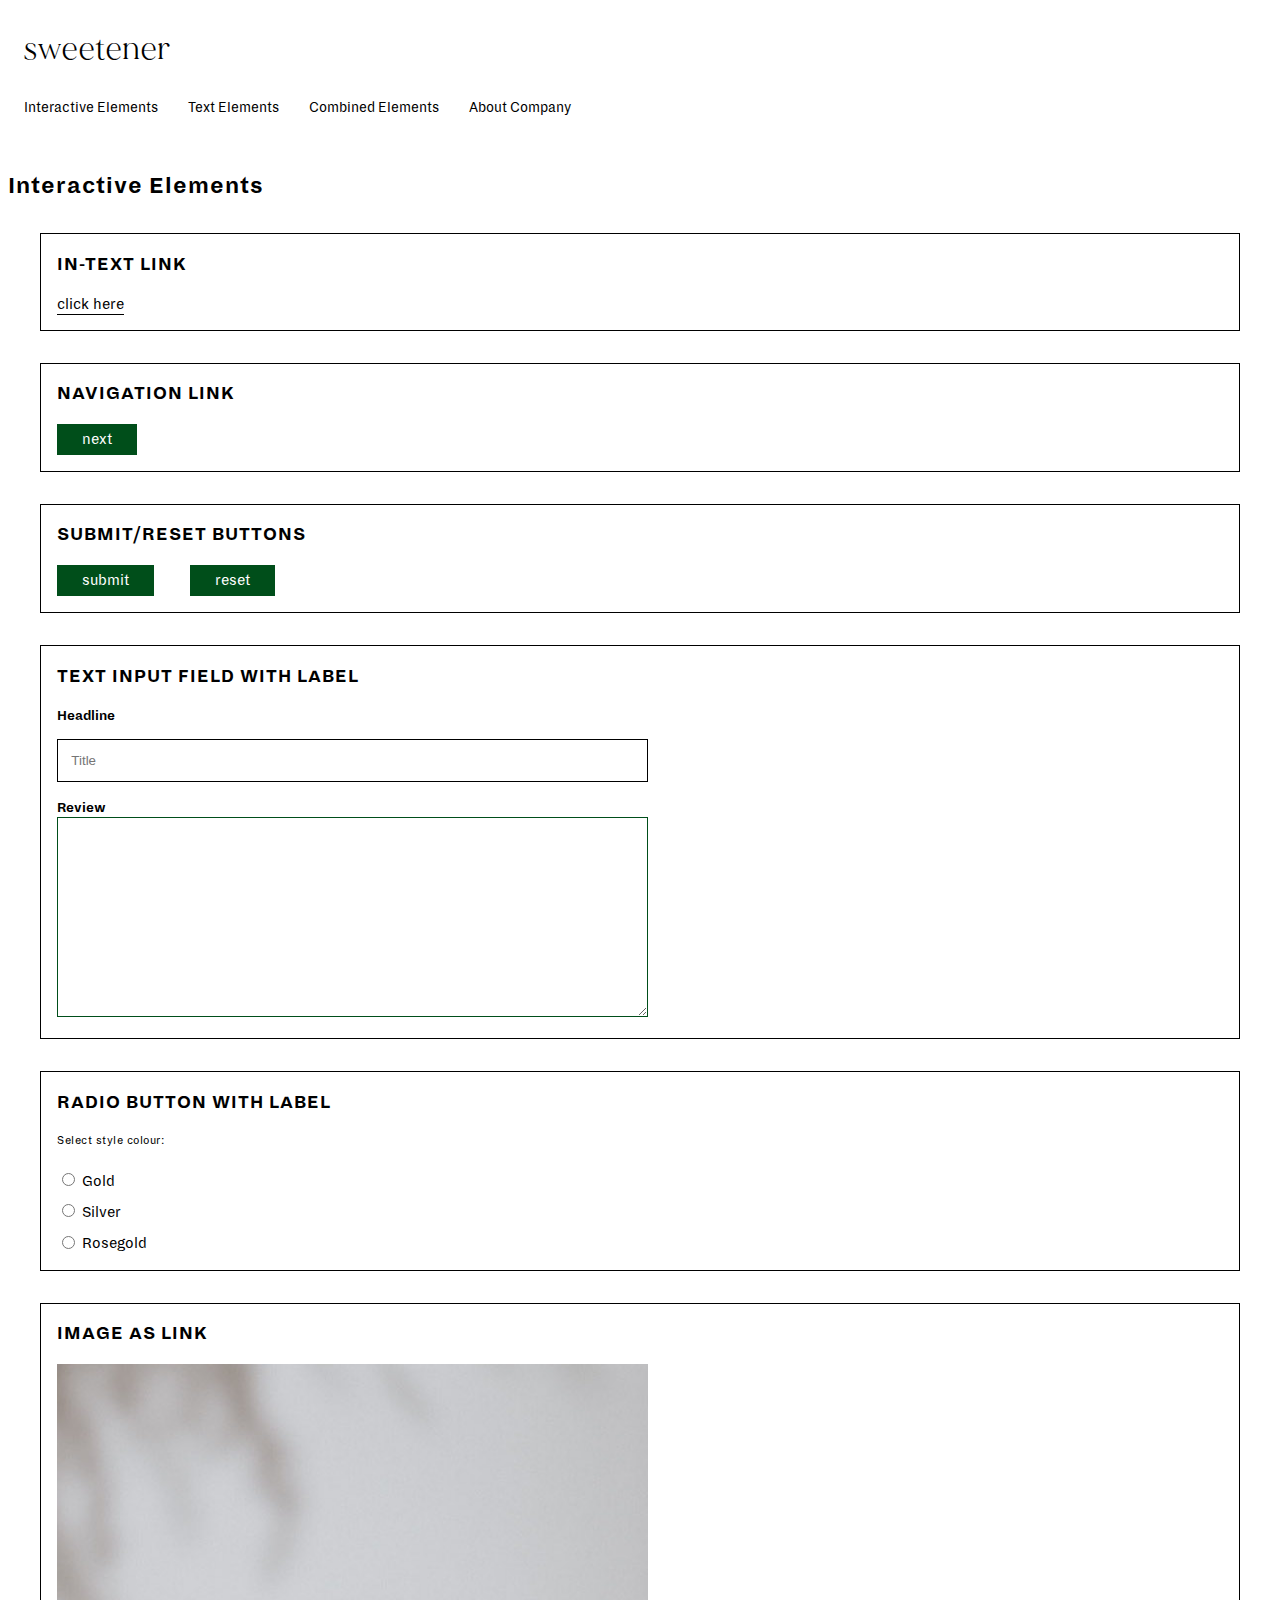
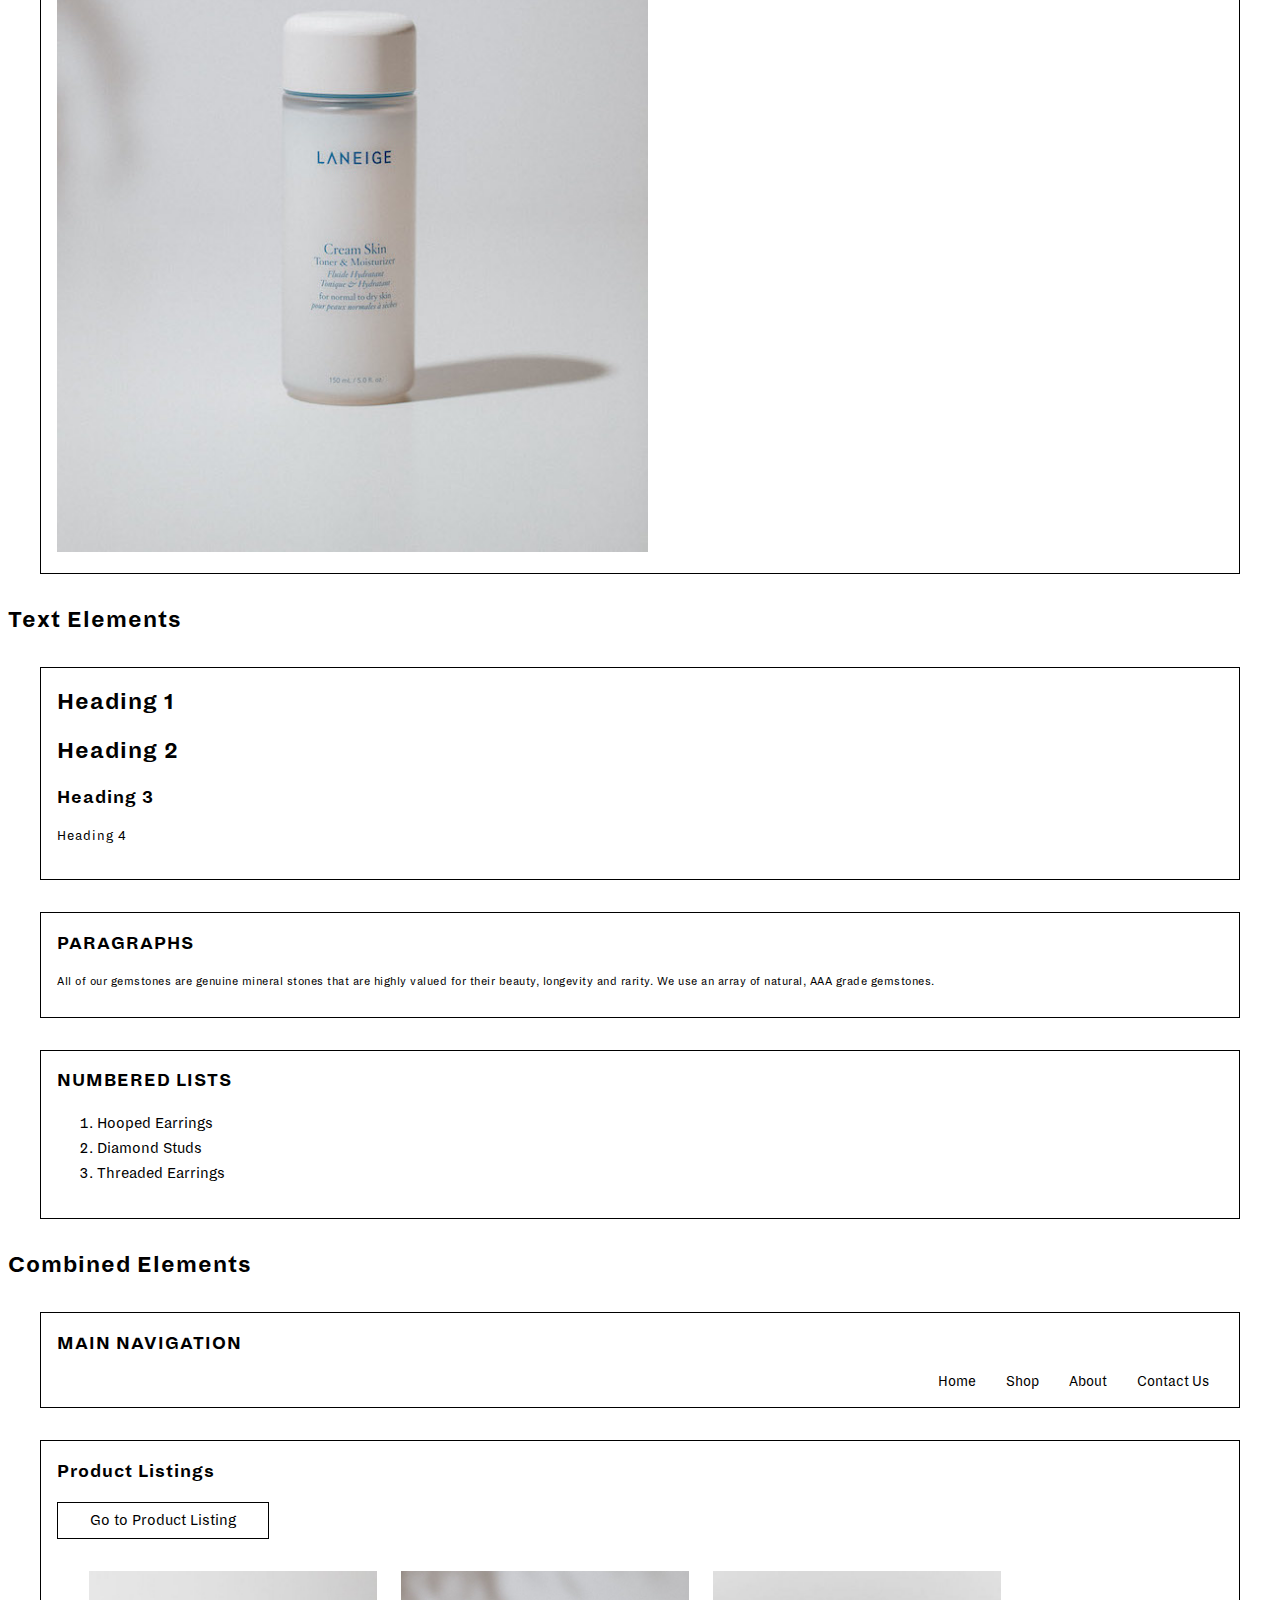
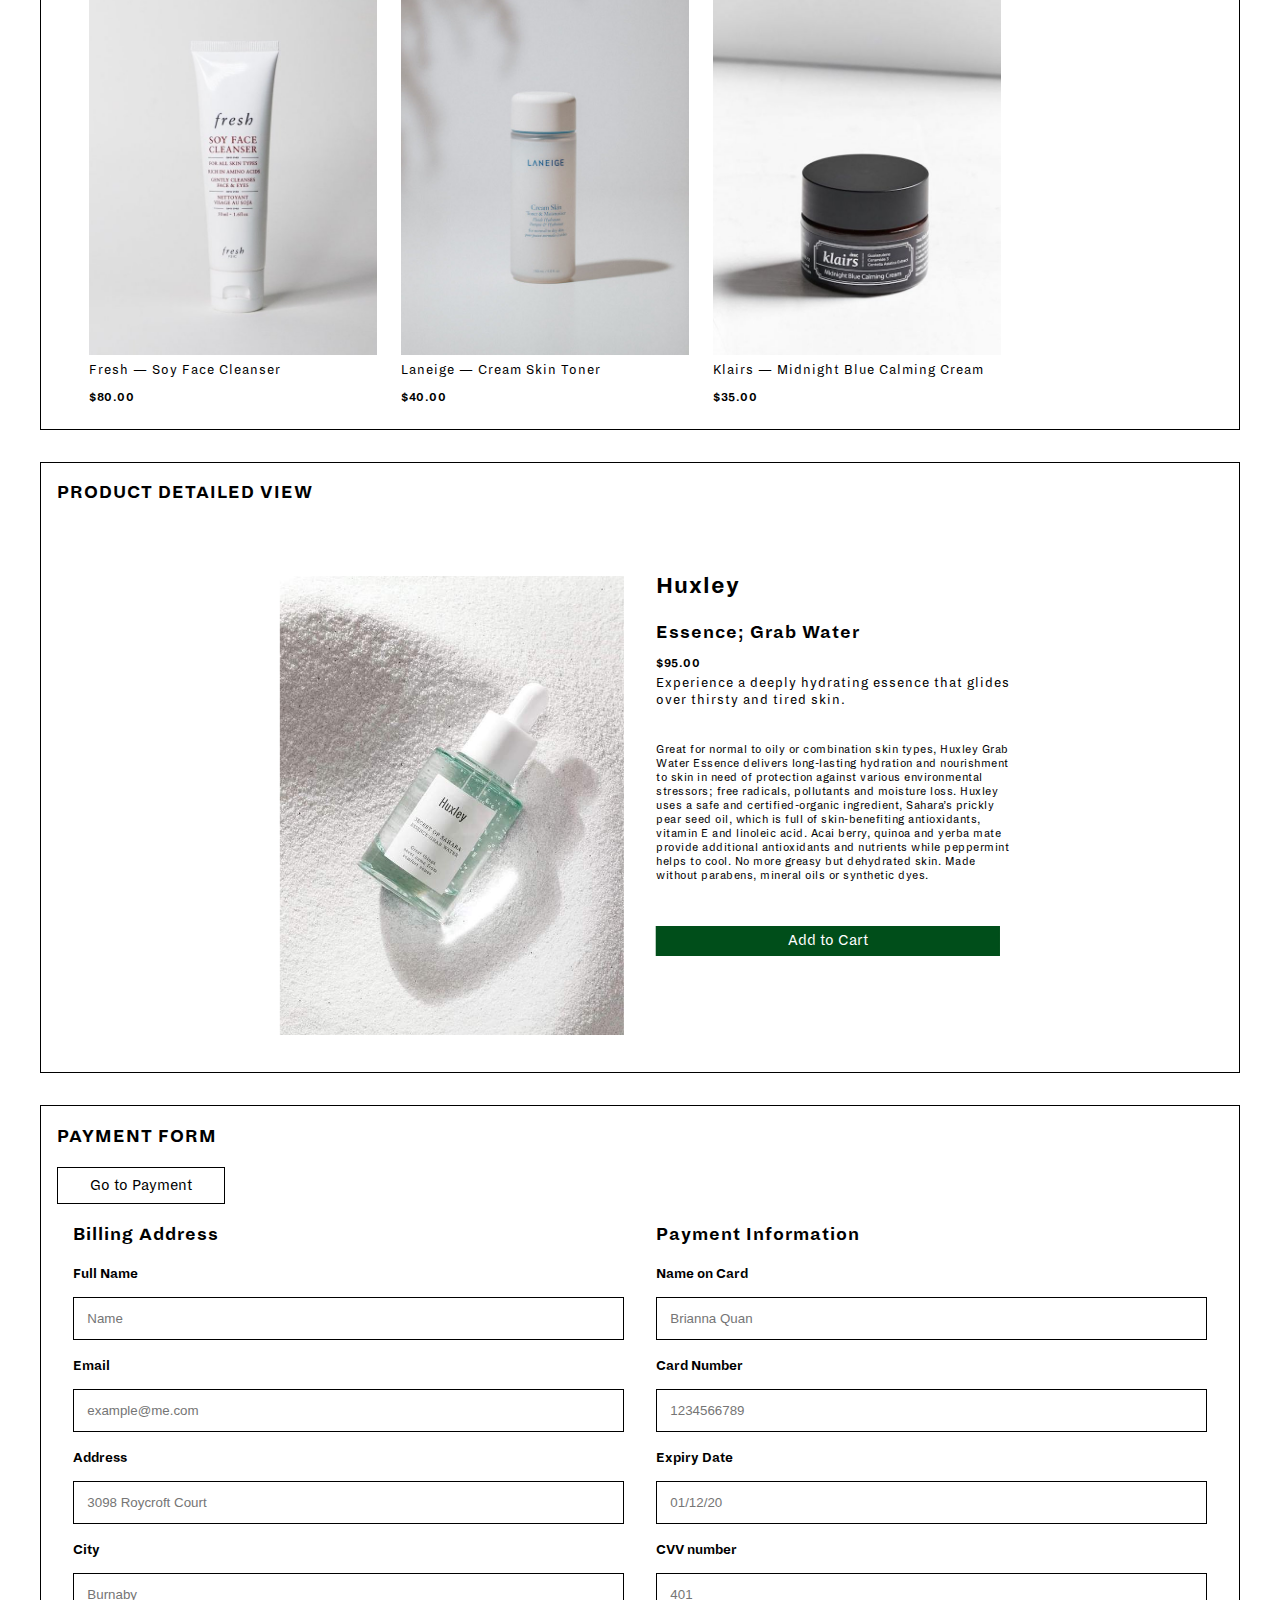
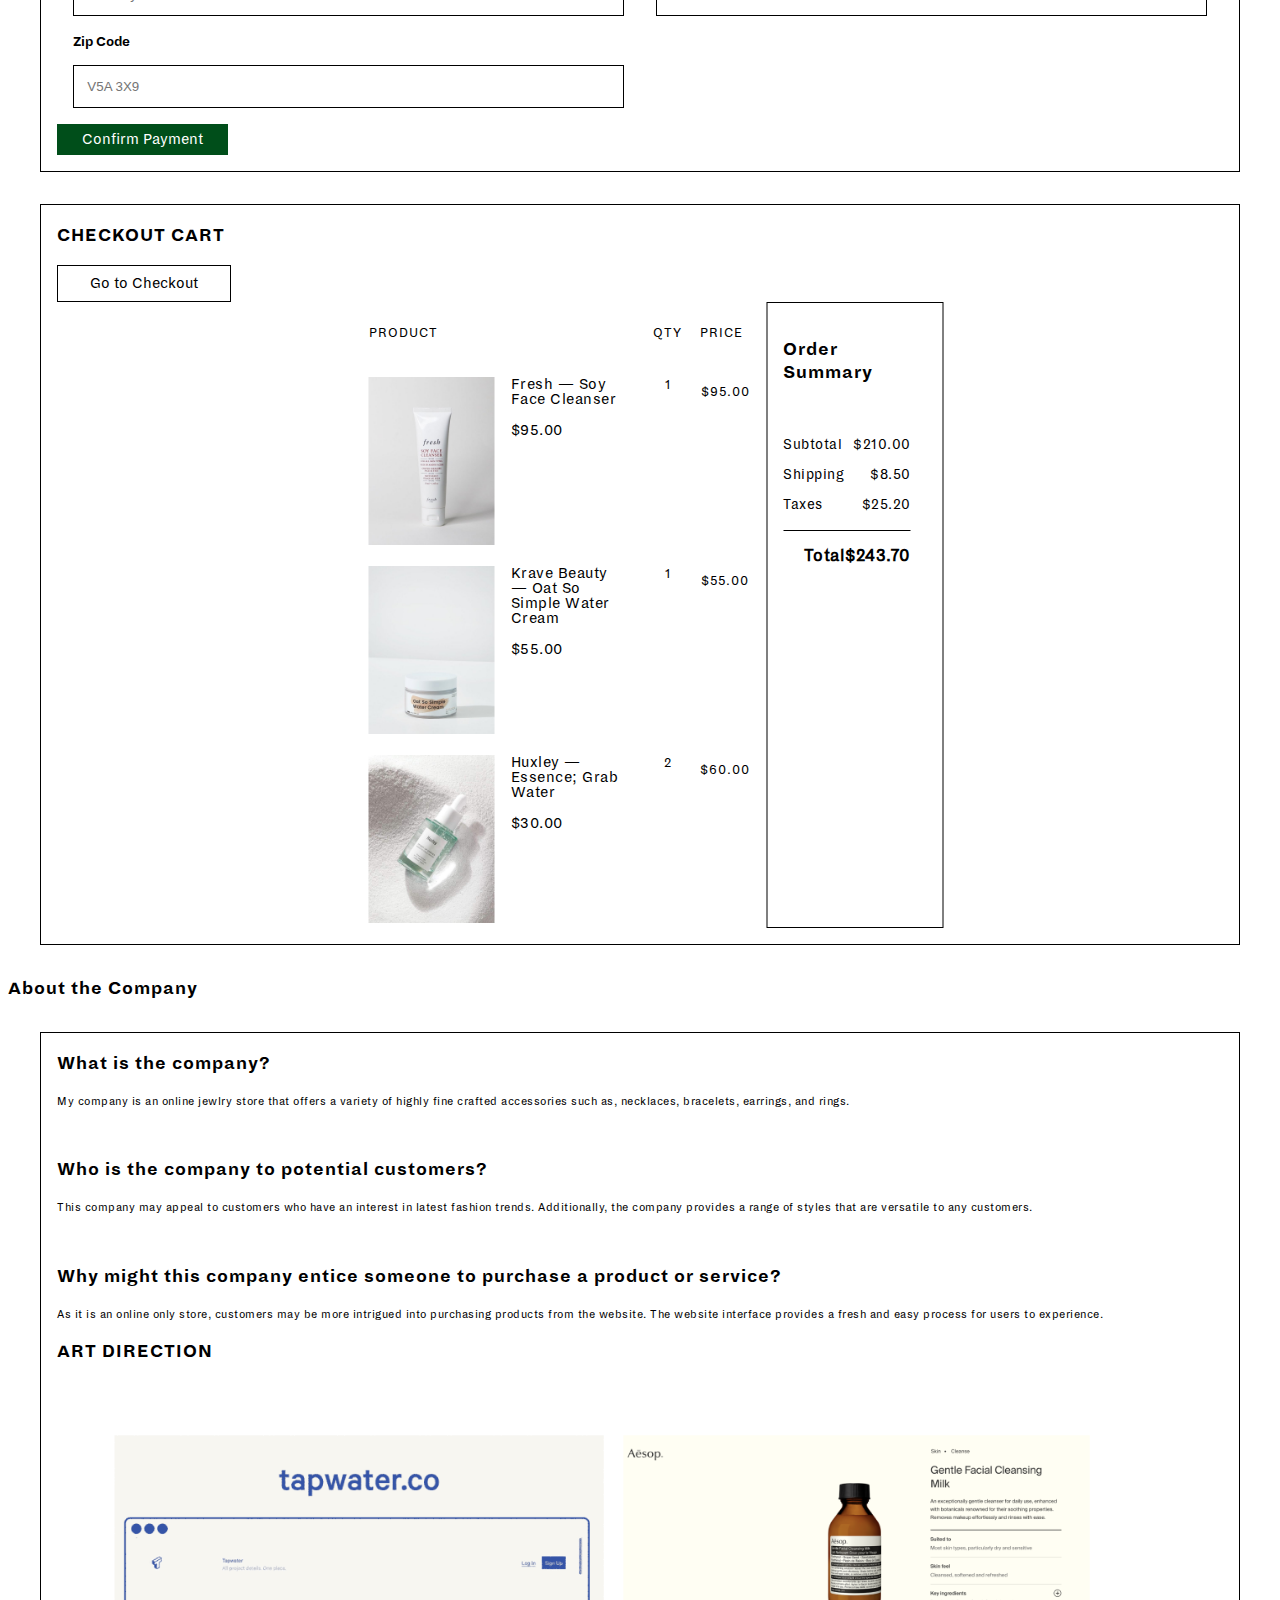
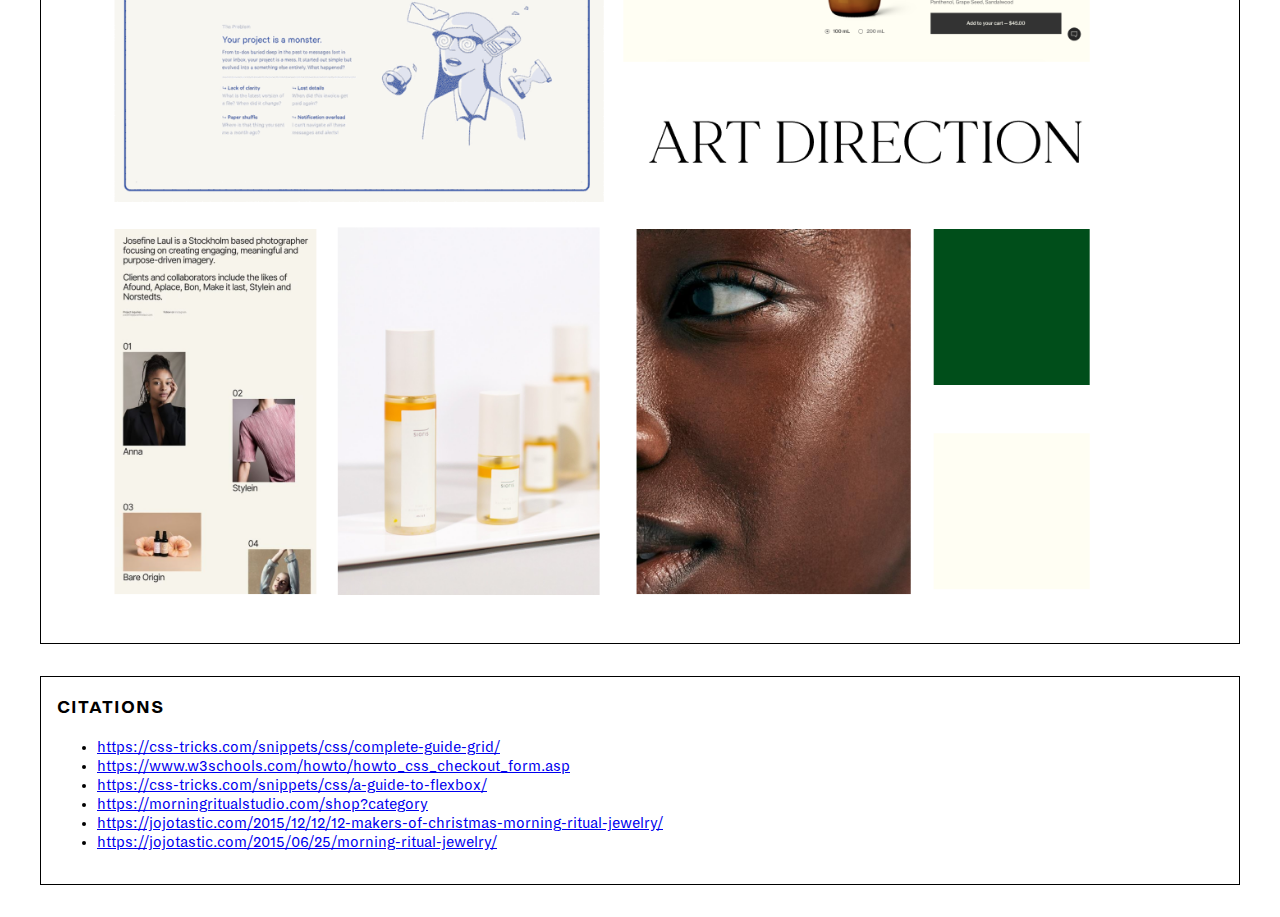
==== index.html @ e3d00d10 "Merge remote-tracking branch 'origin/master'" ====
<!DOCTYPE html>
<html lang="en">

  <head>
    <meta charset="utf-8">
    <title>IAT 339 Style Guide</title>
    <link href="css/main.css" rel="stylesheet">
    <link href="css/checkout.css" rel="stylesheet">
    <link href="css/fonts.css" rel="stylesheet">
  </head>

  <body>

    <header id="mainH">
      <h1 id="logo">sweetener</h1>

<div id="navigation">
      <nav id="main">
        <a href="#interactive_elements">Interactive Elements</a>
        <a href="#text_elements">Text Elements</a>
        <a href="#combined_elements">Combined Elements</a>
        <a href="#about_company">About Company</a>

      </nav>
    </div>
    </header>




    <!-- INTERACTIVE ELEMENTS SECTION // -->
    <section id="interactive_elements">

      <h2>Interactive Elements</h2>


      <section class="element">
        <h3>IN-TEXT LINK</h3>
<!-- **IN TEXT LINK** -->
        <a class="text-link" href="https://www.sephora.com/ca/en/?country_switch=ca&lang=en">click here</a>
      </section>



      <section class="element">

        <h3>NAVIGATION LINK</h3>


        <a class="button-nav" href="#">next</a>

      </section>


      <section class="element">
        <h3>SUBMIT/RESET BUTTONS</h3>
        <button >submit</button>
        <button >reset</button>
      </section>


      <section class="element">
        <h3>TEXT INPUT FIELD WITH LABEL</h3>
<!-- **REVIEW FORM** -->
        <form action="#">
          <label for="form-headline"> Headline </label> <br>
          <input type="text" id="form-headline" placeholder="Title"> <br>

          <label for="form-review"> Review </label> <br>
          <textarea id="form-review" placeholder="Write you review here"> </textarea>
        </form>
      </section>


      <section class="element">
        <h3>RADIO BUTTON WITH LABEL</h3>
        <p> Select style colour: </p>
  <input type="radio" name ="style" value="gold"> Gold <br>
  <input type ="radio" name ="style" value="silver"> Silver <br>
  <input type="radio" name ="style" value="rosegold"> Rosegold <br>
      </section>



      <section class="element">
        <h3>IMAGE AS LINK</h3>
<!-- **IMAGE AS A LINK **-->
        <a href="https://mejuri.com/shop/products/boyfriend-mini-hoops">
  <img class="imagehover" src="img/creamskin1.jpg" alt="Laneige Cream Skin">
</a>
      </section>


    </section>
    <!-- // INTERACTIVE ELEMENTS SECTION -->



    <!-- TEXT ELEMENTS SECTION // -->
    <section id="text_elements">
      <h2>Text Elements</h2>
<!-- **4 TYPES OF HEADINGS** -->

      <section class="element">
        <h2 id="head2"> Heading 1 </h2>
        <h2> Heading 2</h2>
        <h3> Heading 3 </h3>
        <h4> Heading 4 </h4>
      </section>

      <section class="element">
        <h3>PARAGRAPHS</h3>
        <!-- **PARAGRAPH**  -->
<p> All of our gemstones are genuine mineral stones that are highly valued for their beauty, longevity and rarity. We use an array of natural, AAA grade gemstones.</p>
      </section>

      <section class="element">
        <h3>NUMBERED LISTS</h3>
        <ol>
          <li> Hooped Earrings </li>
          <li> Diamond Studs </li>
          <li> Threaded Earrings </li>
        </ol>
      </section>


    </section>
    <!-- // TEXT ELEMENTS SECTION -->



    <!-- COMBINED ELEMENTS SECTION // -->
    <section id="combined_elements">
      <h2>Combined Elements</h2>

      <section class="element">
        <h3>MAIN NAVIGATION</h3>
        <nav>
          <a href="#interactive_elements">Home</a>
          <a href="#text_elements">Shop</a>
          <a href="#combined_elements">About</a>
          <a href="product_listing.html">Contact Us</a>
        </nav>
      </section>

<section class="element ">
  <h3> Product Listings </h3>

<a class="direct" href="listings.html"> Go to Product Listing</a>

  <div class="listing">
<div class="cards">
  <a href="product.html">
    <div class="imagelisting cleanser">
  <!-- <img class="imagehover" src="img/cleanser1.jpg" alt="Asset1" style="width:100%"> -->
  </div>
  </a>
  <h4>Fresh — Soy Face Cleanser</h4>
  <p class="price">$80.00</p>


</div>

<div class="cards">
  <div class = "imagelisting creamskin">
<!-- <img class="imagehover" src="img/creamskin1.jpg" alt="Asset2" style="width:100%"> -->
</div>
<h4>Laneige — Cream Skin Toner</h4>
<p class="price">$40.00</p>


</div>

<div class="cards">
  <a href="product.html">
    <div class = "imagelisting klairs">
<!-- <img class="imagehover" src="img/klairs1.jpeg" alt="Asset3" style="width:100%"> -->
</div>
</a>
<h4>Klairs — Midnight Blue Calming Cream</h4>
<p class="price">$35.00</p>
</div>
    </div>
</section>

      <section class="element">
        <h3>PRODUCT DETAILED VIEW</h3>


        <div class="card">
          <div id="product">
        <img src="img/waterserum1.jpg" alt="Sapphire Hoops">
        </div>
        <div id="info">
        <h2>  Huxley </h2>
        <h3> Essence; Grab Water </h3>
        <p class="price">$95.00 </p>


        <h4> Experience a deeply hydrating essence that glides over thirsty and tired skin. </h4>
        <p class="description">  <br>
        Great for normal to oily or combination skin types, Huxley Grab Water Essence delivers long-lasting hydration and nourishment to skin in need of protection against various environmental stressors; free radicals, pollutants and moisture loss. Huxley uses a safe and certified-organic ingredient, Sahara’s prickly pear seed oil, which is full of skin-benefiting antioxidants, vitamin E and linoleic acid. Acai berry, quinoa and yerba mate provide additional antioxidants and nutrients while peppermint helps to cool. No more greasy but dehydrated skin. Made without parabens, mineral oils or synthetic dyes.
      </p>

        <p> <button id="add"> Add to Cart </button> </p>
        </div>
        </div>

      </section>

<!-- PAYMENT -->
      <section class="element">
        <h3>PAYMENT FORM</h3>
<a class="direct" href="checkout.html"> Go to Payment</a>

        <form action="#">
          <div class="payment_form">

          <div class="payment">
            <h3> Billing Address </h3>

          <label for="fullname"> Full Name </label> <br>
          <input type="text" id="fullname" placeholder="Name"> <br>

          <label for="email"> Email </label> <br>
          <input type="text" id="email" placeholder="example@me.com"> <br>

          <label for="adr"> Address </label> <br>
          <input type="text" id="adr" placeholder="3098 Roycroft Court"> <br>

          <label for="city"> City </label> <br>
          <input type="text" id="city" placeholder ="Burnaby"> <br>

        <label for="zip"> Zip Code </label> <br>
        <input type="text" id="zip" placeholder="V5A 3X9"> <br>
</div>
<div class="payment">
  <h3> Payment Information </h3>
        <label for="cardname"> Name on Card </label> <br>
        <input type="text" id="cardname" placeholder="Brianna Quan"> <br>

        <label for="cardnum"> Card Number </label> <br>
        <input type="text" id="cardnum" placeholder="1234566789"> <br>

        <label for="expire"> Expiry Date </label> <br>
        <input type="text" id="expire" placeholder="01/12/20"> <br>

        <label for="cvv"> CVV number </label> <br>
        <input type="text" id="cvv" placeholder="401"> <br>
</div>


    </div>
    <div>
          <button> Confirm Payment </button>
        </div>
        </form>
      </section>

      <section class="element">
        <h3>CHECKOUT CART</h3>
        <a class="direct" href="checkout.html"> Go to Checkout</a>
        <div class="container2">
        <div class="checkout2">
        <div class="shoppingCart">

          <div class="topRow">
          <h4> PRODUCT </h4>
          </div>

          <div class="topRow">
          </div>

          <div class="topRow">
          <h4 > QTY </h4>
          </div>

          <div class="topRow">
          <h4> PRICE </h4>
          </div>

          <div class="col-1">
            <img class="checkout_img" src="img/cleanser1.jpg" alt="3-1">
            </div>

          <div class="col-2">
            <p class="productName"> Fresh — Soy Face Cleanser </p>
            <p class="productName"> $95.00 </p>
            </div>

          <div class="col-3">
            <h4 class="qty"> 1 </h4>
            </div>

          <div class ="col-4">
          <h4> $95.00 </h4>
          </div>


          <div class="col-1">
            <img class="checkout_img" src="img/moisturizer1.jpg" alt="5-1">
            </div>

          <div class="col-2">
            <p class="productName"> Krave Beauty — Oat So Simple Water Cream </p>
            <p class="productName"> $55.00 </p>
            </div>

          <div class="col-3">
            <h4 class="qty"> 1 </h4>
            </div>

          <div class ="col-4">
          <h4> $55.00 </h4>
          </div>

          <div class="col-1">
            <img class="checkout_img" src="img/waterserum1.jpg" alt="4-1">
            </div>

          <div class="col-2">
            <p class="productName"> Huxley — Essence; Grab Water </p>
            <p class="productName"> $30.00 </p>
            </div>

          <div class="col-3">
            <h4 class="qty"> 2 </h4>
            </div>

          <div class ="col-4">
          <h4> $60.00 </h4>
          </div>

          </div>


          <div class="side2">

          <h3 class="orderSum"> Order Summary </h3>
          <br>
        <div class="summary">
        <p class="order"> Subtotal <span class="subtotal"> $210.00 </span> </p>
        <p class="order"> Shipping <span class="subtotal"> $8.50 </span> </p>
        <p class="order" > Taxes <span class="subtotal" > $25.20 </span> </p>
        <p class="order total"> Total  <span class="subtotal"> $243.70 </span> </p>
        </div>
            </div>
        </div>
        </div>

      </section>
    </section>

<section id="about_company">
  <h3> About the Company </h3>
<section class="element">
      <h3>What is the company? </h3>
      <p>My company is an online jewlry store that offers a variety of highly fine crafted accessories such as, necklaces, bracelets, earrings, and rings.  </p> <br>

      <h3> Who is the company to potential customers? </h3>
      <p> This company may appeal to customers who have an interest in latest fashion trends. Additionally, the company provides a range of styles that are versatile to any customers. </p> <br>

      <h3>Why might this company entice someone to purchase a product or service? </h3>
      <p> As it is an online only store, customers may be more intrigued into purchasing products from the website. The website interface provides a fresh and easy process for users to experience.   </p>
      <section id="artdirection">
        <h3> ART DIRECTION </h3>
        <img src="img/artdirection.png" alt="Art Direction">
      </section>
    </section>
</section>

<section class="element" id="citations">
  <h3> CITATIONS </h3>
  <ul>
    <li>
      <a href="https://css-tricks.com/snippets/css/complete-guide-grid/"> https://css-tricks.com/snippets/css/complete-guide-grid/</a> </li>
    <li> <a href="https://www.w3schools.com/howto/howto_css_checkout_form.asp">https://www.w3schools.com/howto/howto_css_checkout_form.asp </a> </li>
    <li> <a href="https://css-tricks.com/snippets/css/a-guide-to-flexbox/"> https://css-tricks.com/snippets/css/a-guide-to-flexbox/ </a> </li>
    <li> <a href="https://morningritualstudio.com/shop?category=Earrings"> https://morningritualstudio.com/shop?category </a> </li>

    <li> <a href="https://jojotastic.com/2015/12/12/12-makers-of-christmas-morning-ritual-jewelry/"> https://jojotastic.com/2015/12/12/12-makers-of-christmas-morning-ritual-jewelry/ </a> </li>

    <li> <a href="https://jojotastic.com/2015/06/25/morning-ritual-jewelry/"> https://jojotastic.com/2015/06/25/morning-ritual-jewelry/ </a> </li>
</ul>

</section>
  </body>
</html>
---- css/main.css ----
*{
  scroll-behavior: smooth;
  box-sizing: border-box;
}

html{
background-color: white;
}

.element {
  padding-left: 1rem;
  padding-bottom: 1rem;
  border: 1px solid black;
  margin: 2rem;
}
/* for styleguide nav */
#mainH{
  display:inline-block;
  align-items: baseline;

  margin-bottom: 2rem;
}

#main a {
/* border: 0.5px solid; */
padding:0.5em 0em  0.2em 0em;
}

#navigation{
  padding-left: 1rem;

}

/* company nav */
header{
  display:flex;
  align-items: baseline;
  justify-content: space-between;
}

#icon{
background-image: url("../img/Asset9.png");
background-size:contain;
background-repeat: no-repeat;
background-position: center;
width: 30px;
height: 30px;
/* border: 1px solid black; */
}

.imagelisting{
  background-size:contain;
  background-repeat: no-repeat;
  transition: 0.3s;
  /* background-position: center; */
  width:22.5vw;
  height:30vw;
}

.cleanser{
  background-image: url("../img/cleanser1.jpg");
}

.cleanser:hover{
background-image: url("../img/cleanser2.jpg");
}

.creamskin{
  background-image: url("../img/creamskin1.jpg");
}

.creamskin:hover{
  background-image: url("../img/creamskin2.jpg");
}

.klairs{
  background-image: url("../img/klairs1.jpeg");
}

.klairs:hover{
  background-image: url("../img/klairs2.png");
}

.moisturizer{
  background-image: url("../img/moisturizer1.jpg");
}

.moisturizer:hover{
  background-image: url("../img/moisturizer2.jpg");
}

.sunscreen{
  background-image: url("../img/sunscreen1.jpg");
}

.sunscreen:hover{
  background-image: url("../img/sunscreen2.jpg");
}

.serum{
  background-image: url("../img/waterserum1.jpg");
}

.serum:hover{
  background-image: url("../img/waterserum2.jpg");
}

nav{
  display:flex;
  justify-content:flex-end;
  align-items: center;

}

nav a{

  font-family:bodyFont;
  font-size:15px;
  /* text-transform: lowercase; */
  margin-right: 2em;
  text-align: center;
  text-decoration: none;
  color: black;
  transition:0.3s;

}

nav a:hover, nav a:focus {
 border-bottom: 0.5px solid;
}

/* In-text link styling */
.text-link{
font-family: bodyFont;
border-bottom: 1px solid;
 color:black;
 text-decoration: none;
 padding-bottom: 2px;
 transition: 0.5s;

}

.text-link:hover, .text-link:focus{
  color: rgb(55,98,48);

  border-bottom: 1px solid;


}

/* Styling for the Buttons */
.button-nav {
  display: inline-block;
  padding-left: 1.5rem;
  padding-right: 1.5rem;
  padding-top: 0.3rem;
  padding-bottom: 0.3rem;
  color: white;
  border: 1.5px solid rgb(0,78,26);
  background-color: rgb(0,78,26);

  text-decoration: none;
  transition-duration: 0.6s;

}

.button-nav:hover, .button-nav:focus {
  background-color: rgb(28,51,23);
  color:white;
  border: 1.5px solid rgb(28,51,23);
}
button{
  display: inline-block;
  padding-left: 1.5rem;
  padding-right: 1.5rem;
  padding-top: 0.3rem;
  padding-bottom: 0.3rem;
  margin-right: 2rem;

  /* background-color:  */
  color: white;
  border: 1.5px solid rgb(0,78,26);
  background-color: rgb(0,78,26);
  font-size: 16px;
  font-family: bodyFont;
  text-decoration: none;
  transition-duration: 0.6s;
}

button:hover, .button-nav:focus {

  background-color: rgb(28,51,23);
  color:white;
  border: 1.5px solid rgb(28,52,23);
  outline:none;
}


/* IMAGE STYLING */
img{
  width:100%;
}
.imagehover{
  opacity:1;
  transition: .5s ease;
  backface-visibility: hidden;
  width:50%;
}
.imagehover:hover, .imagehover:focus{
  opacity: 0.3;

}


/* FORM STYLING */
textarea{
  padding:1em;
  width: 50%;
  border: 1px solid rgb(0,78,26);
  background-color: transparent;
  width:50%;
  height:200px;
}
textarea:focus{
outline:none;
}

label{
  font-family: bolded;
  /* text-transform:uppercase; */
  font-size: 14px;
}

input{
  margin-top: 1em;
}

ol{
  line-height: 25px;
}

input[type=text]{
  display:inline-block;
  padding:1em;
  width:100%;
  margin-bottom:1rem;
  border: 1px solid;
  background-color: transparent;
  box-sizing: border-box;
}
input[type=text]:hover{
  border:1.5px solid;
}
input[type=text]:focus{
  outline: none;

}

 #form-headline{
  width:50%;
}

input[type=submit]{
  margin-top: 2em;
  padding: 0.75rem;
  color: rgb(216,116,39);
  border: 1px solid rgb(216,116,39);
  text-decoration: none;
  transition-property: background-color;
  transition-duration: 0.5s;
}

input[type=submit]:hover{
  background-color: rgb(216,116,39);
  color:white;
}


/* PRODUCT DETAILED */
.card{
  display:flex;
  padding:1rem;
  margin-top:2rem;
  width:65%;
  /* border:1px solid; */
  /* justify-content: center; */
  position:relative;
  transform: translate(-50%,0);
  left:50%;
}

.cards{
  padding-bottom: 0.2rem;
}

.cards:hover{
  border-bottom: solid 1.25px;
}

#product{
width:50%;
  padding-top: 1.5rem;
  padding-right: 1em;

  margin-right: 1em;
}

#info{
width:50%;
}

#add{
  margin-top: 2em;
  padding-left: 2em;
  padding-right: 2em;
  width:100%;
  align-content:center;
}

.price{
  margin-top: 0;
  margin-bottom:1em;
  font-family: bolded;
  font-size: 12px;
  line-height:0;
}

.description {
  font-size: 12px;
  line-height: 14px;
  letter-spacing: 0.5px;
  width: 100%;
}

/* Checkout and Payment */

.cart{
  border-radius: 3px;
  margin-right: 3rem;
  margin-left: 3rem;
}

#checkout{
  margin-top: 1rem;
  width: 100%;
}
#total{
  font-size: 14px;
  font-weight: bold;
}
#head2{
  margin-left:0;
}
#address, #cardinfo{
  margin-right: 2rem;
}
.payment_form .payment{
  width: 100%;
  margin-right:2rem;
  /* flex-grow:1; */
}

.payment_form{
  display:flex;
}

/* .product{
  width:50%;
} */


/* Multiple Product Listing */
.listing{
display:grid;
grid-template-columns:1fr 1fr 1fr;
align-items: center;
grid-column-gap: 1.5rem;
grid-row-gap: 2rem;
width: 75%;
padding-left:2rem;
padding-right:2rem;
margin-top:2rem;

}

.shopAll{
  /* margin-left:10rem; */
  margin-bottom:0;
}
 .sideNav{
   margin-top: 3rem;
  float: right;

}

.shopTop{
  font-size: 16px;
padding-bottom: 0.5em;
  border-bottom: 1px solid;
  font-weight: bold;
}
.sideNav a {
  display:block;
  text-decoration: none;
  font-weight:normal;
  color:black;
  /* line-height: 30px; */
  margin-bottom: 0.5rem;
text-align: left;
}

.sideNav a:hover{
  /* font-weight: bold; */
  padding-bottom:0.1rem;
  border-bottom: solid grey 0.5px;
}

.wholeList{
display:inline-flex;
justify-content: space-around;
padding-left: 2rem;
}

@media screen and (max-width:35rem){
  .listing{
    grid-template-columns:1fr;
  }

  .sideNav{
    display:none;
  }
}


/* buttons for directing to other webpages */
.direct {
  display: inline-block;
  padding-left: 2rem;
  padding-right: 2rem;
  padding-top: 0.5rem;
  padding-bottom: 0.5rem;

  /* background-color:  */
  color: black;
  border: 1.5px solid black;
  background-color: transparent;

  text-decoration: none;
  transition-duration: 0.6s;

}

.direct:hover, .direct:focus {
  background-color: black;
  color:white;

}
---- css/checkout.css ----
.container{

display:flex;
justify-content: center;
margin-bottom:3rem;


}

.checkout{
  display:flex;
  flex-wrap: wrap;
  width:75%;
}

.checkout2{
  display:flex;
  flex-wrap: wrap;

}
.shoppingCart{
  display:grid;
  grid-template-columns: 4fr 4fr 1fr 1fr;
  grid-row-gap: 1em;
  grid-column-gap: 1em;
  padding-left:1em;
  padding-right: 1em;
  padding-top: 1em;
  /* border: 1px solid; */
  flex:70%;

}

.side2{
  display:block;
  /* background-color: pink; */
  flex:30%;
  border: 1px solid;
  padding:1rem;

}

.orderSum{
  font-family:bolded;
}

.order{
font-size: 15px;
}

.subtotal{
  float: right;
}

.total{
  font-weight: bold;
  padding-top: 1em;
  font-size: 18px;
  border-top: 1px solid;
  text-align: right;
}

.col-3{
text-align: center;
align-items: center;
}

.col-4{
  text-align: center;
  align-items: center;
}

.productName{
  margin-top:0;
  font-size:16px;
}
.qty{
  margin:0;
  font-size: 14px;
}

.summary{
  align-items:flex-end;
}

/* @media screen and (max-width:300px){
  .container{
    flex-wrap: wrap;
  }
  .checkout{
    width:100%;
    flex-grow:1;

  }
} */

@media screen and (max-width:600px){
  .payment_form{
    flex-wrap:wrap;
  }

  .payment{
    flex-grow:1;
  }


}

.payment_form{
  margin-left: 1rem;
  justify-content: center;

}

.areaCode{
  display:flex;

}

.half1{
  margin-right:0.5rem;
}

.half2{
  margin-left:0.5rem;
}

.confirm{
  margin-top:2rem;
  display:flex;
  justify-content: flex-end;
}

.checkit{
text-align: center;

}

.container2{
  width:50%;
  position:relative;
  transform: translate(-50%,0);
  left:50%;

}
---- css/fonts.css ----
@font-face {
  font-family:bolded;
  src: url("../fonts/Dia-Bold.otf");
}

@font-face {
  font-family:graceCo;
  src:url("../fonts/MADE Mirage Regular PERSONAL USE.otf");
}
@font-face {
font-family:bodyFont;
src:url("../fonts/Dia-Regular.otf");
}

body {
  font-family:bodyFont;

}

/* company name */
h1{
  font-family: mono;
  text-decoration: none;
  letter-spacing: 1px;
  font-weight: normal;
}


h2, h3,h4{
text-decoration: none;
font-weight: normal;
  letter-spacing: 1px;
}
/* headers */
h2 {
  font-family: bolded;
  /* margin-left: 2rem; */

}

/* section headings */
h3 {
  font-family: bolded;
}

h4 {
  font-size: 14px;
margin-top:0.5em;

}

/* PARAGRAPH STYLING */
p {
  font-size: 12px;
  line-height:15px;
  letter-spacing: 0.5px;
  /* margin-top: 0; */
  margin-right:1rem;
  /* width:50%; */
}

#para{

  margin:1rem;
  width:50%;
}
#logo{
  font-family: graceCo;
  padding-left: 1rem;
  /* text-align: center; */
}

br{
  line-height: 20px;
}

p a{

  font-size: 14px;
  text-decoration: none;
  color: rgb(53,50,48);
}
span.price{
  float:right;
  font-size:14px;
}
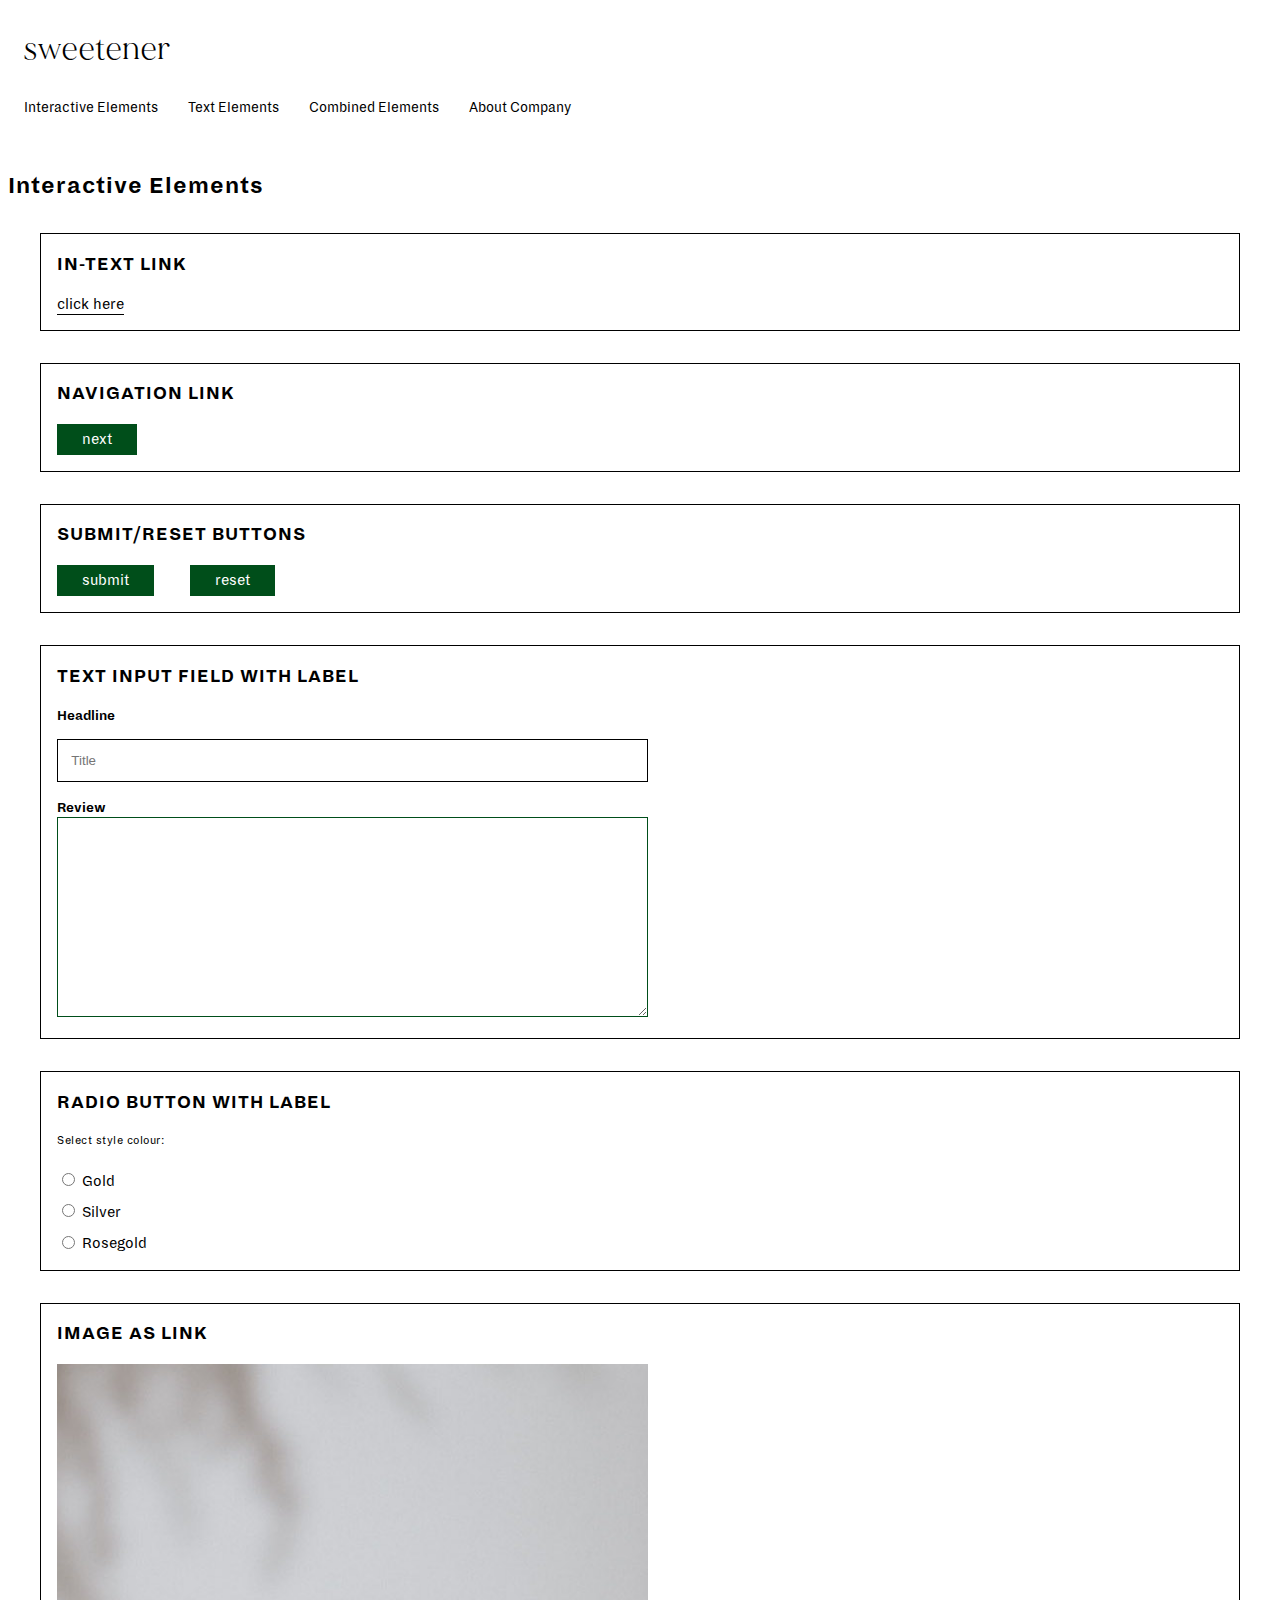
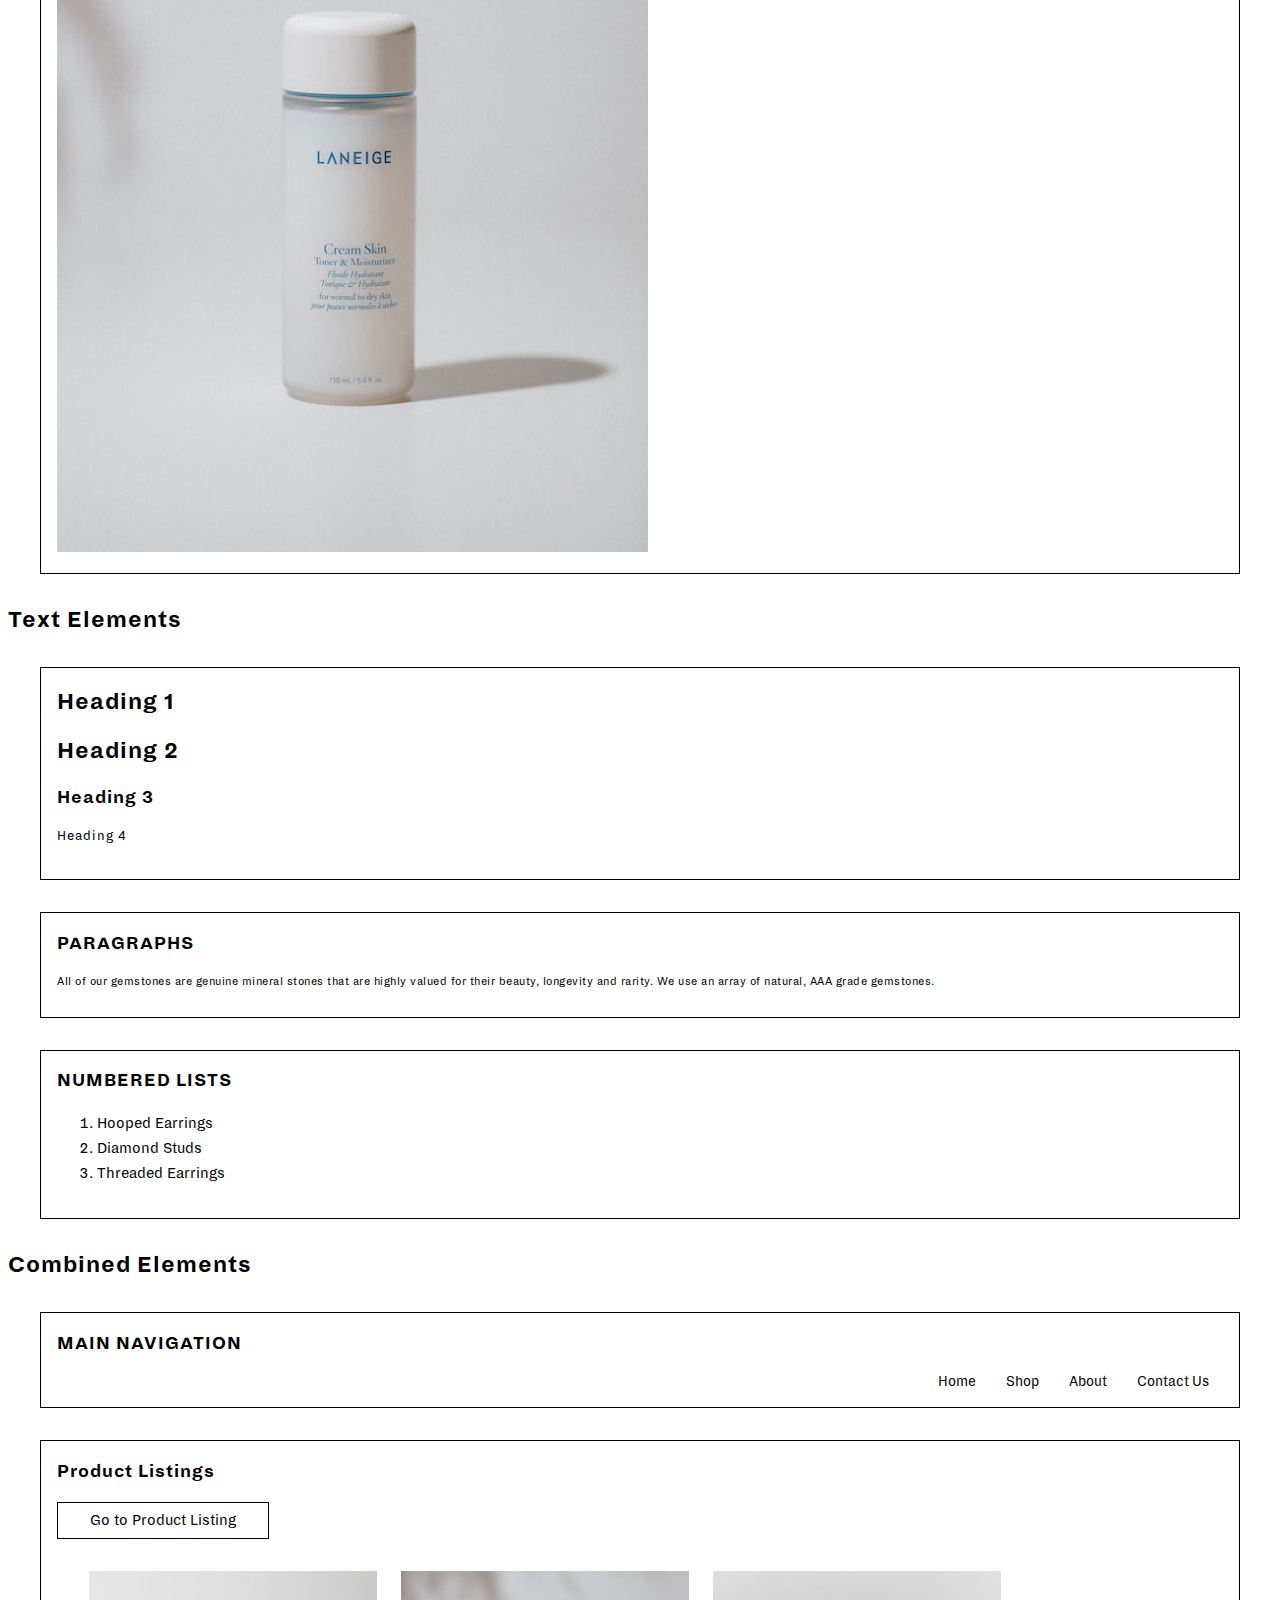
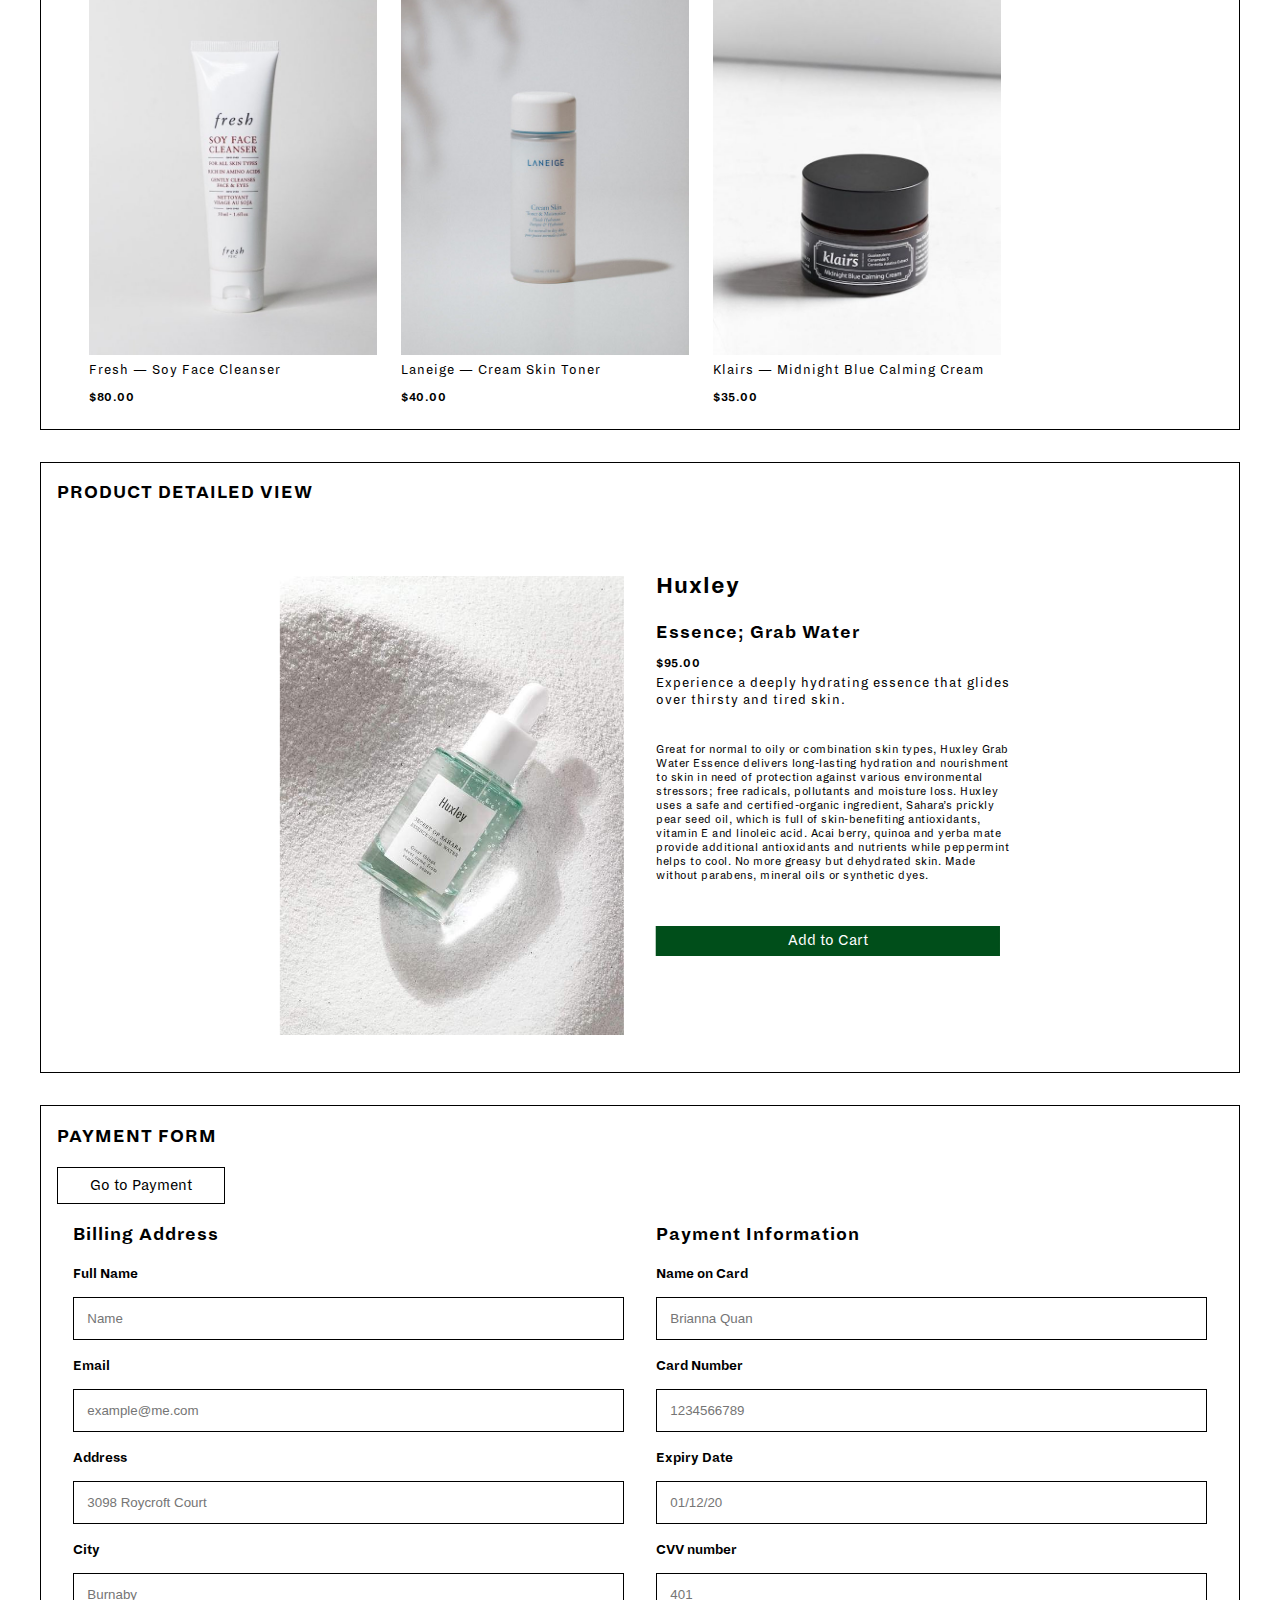
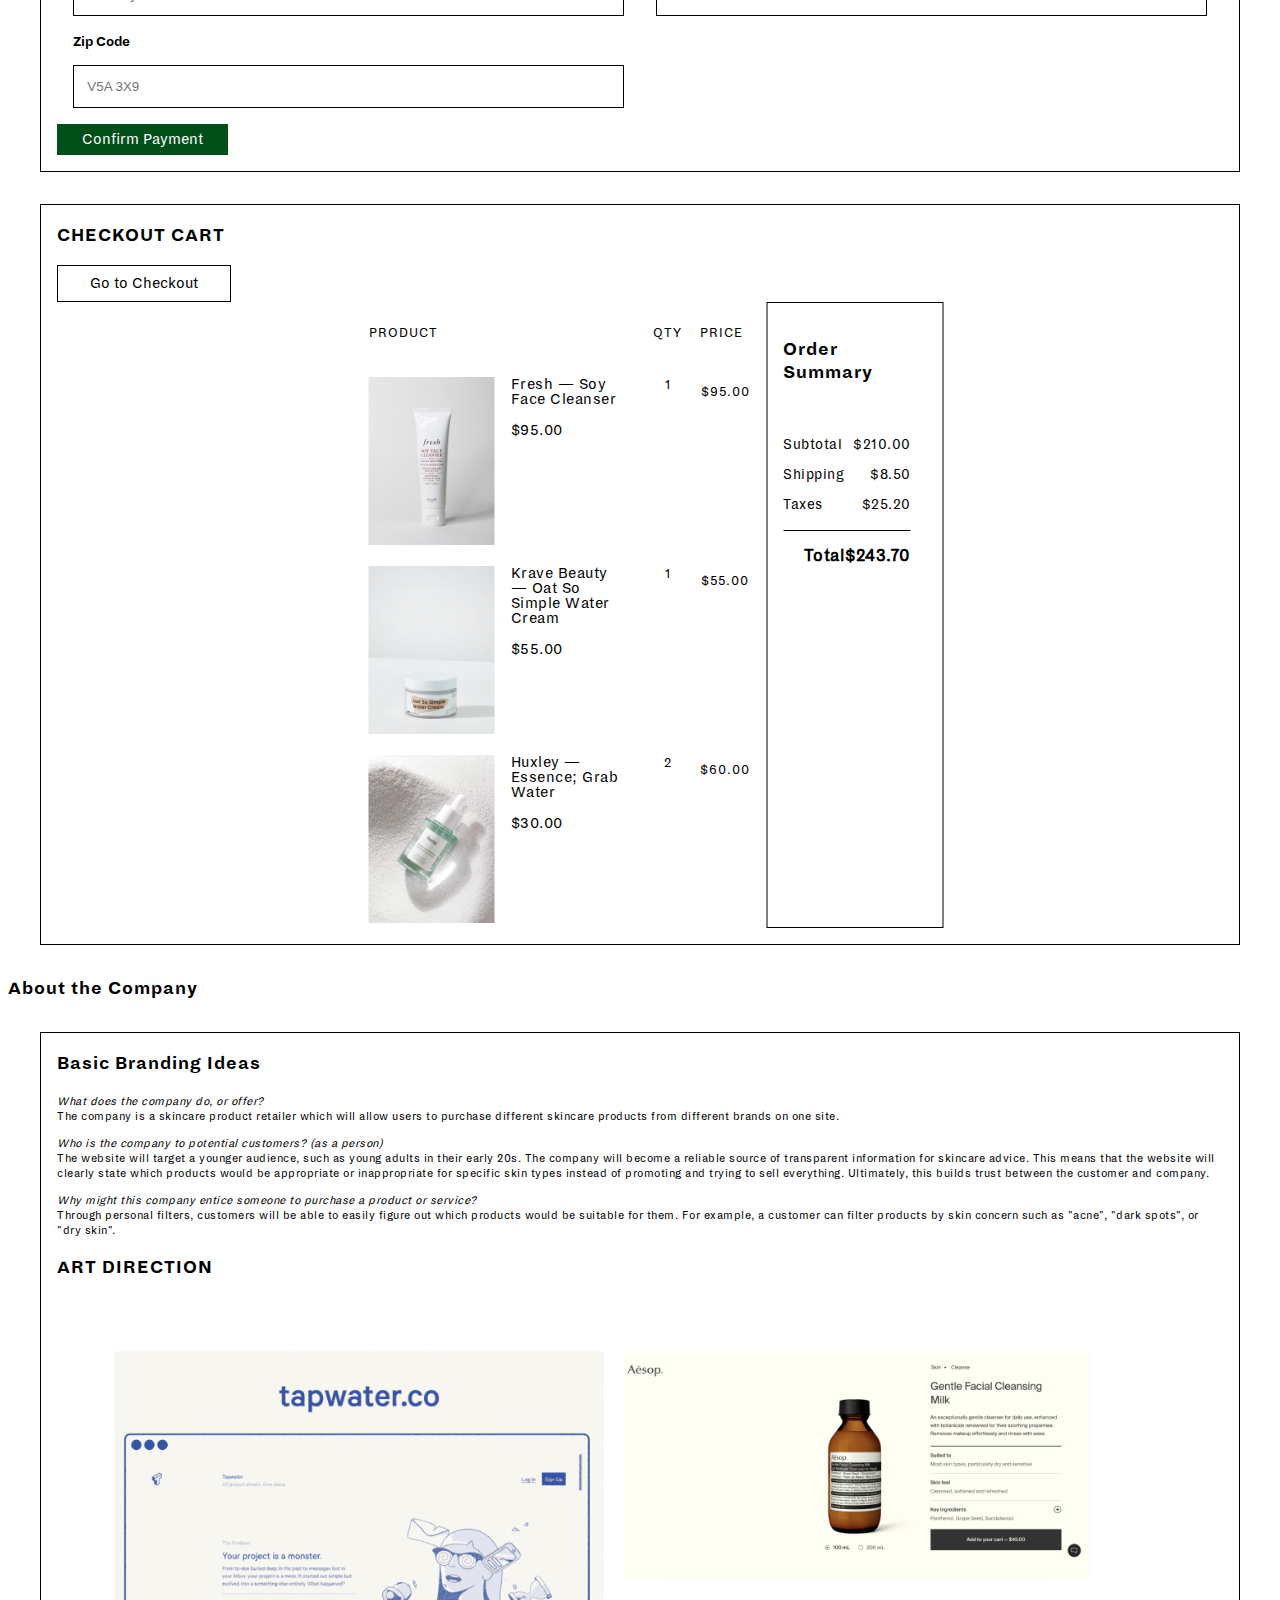
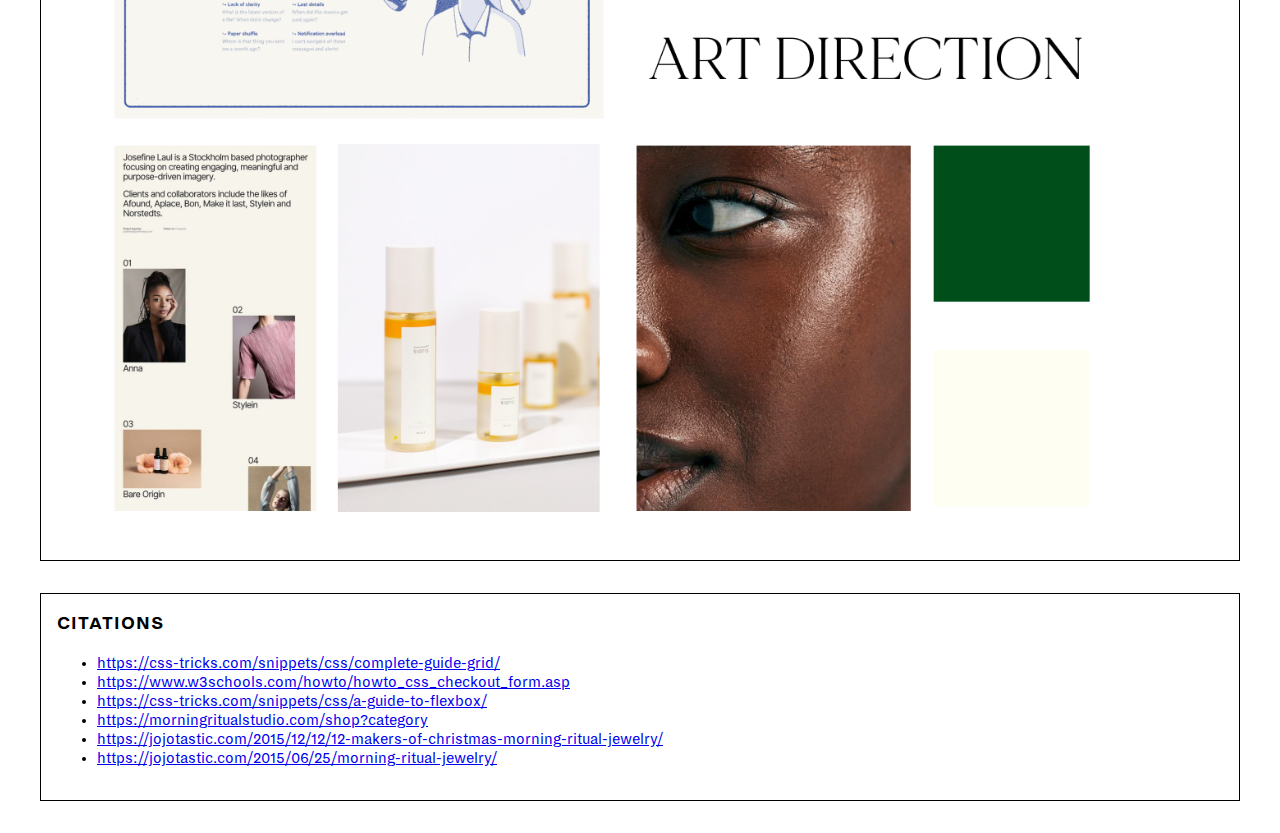
==== commit e0d449f1: "Edited Brand Text" ====
--- a/index.html
+++ b/index.html
@@ -354,14 +354,13 @@
 <section id="about_company">
   <h3> About the Company </h3>
 <section class="element">
-      <h3>What is the company? </h3>
-      <p>My company is an online jewlry store that offers a variety of highly fine crafted accessories such as, necklaces, bracelets, earrings, and rings.  </p> <br>
-
-      <h3> Who is the company to potential customers? </h3>
-      <p> This company may appeal to customers who have an interest in latest fashion trends. Additionally, the company provides a range of styles that are versatile to any customers. </p> <br>
-
-      <h3>Why might this company entice someone to purchase a product or service? </h3>
-      <p> As it is an online only store, customers may be more intrigued into purchasing products from the website. The website interface provides a fresh and easy process for users to experience.   </p>
+  <h3>Basic Branding Ideas</h3>
+  <p><em>What does the company do, or offer?</em><br>
+  The company is a skincare product retailer which will allow users to purchase different skincare products from different brands on one site.</p>
+  <p><em>Who is the company to potential customers? (as a person)</em><br>
+  The website will target a younger audience, such as young adults in their early 20s. The company will become a reliable source of transparent information for skincare advice. This means that the website will clearly state which products would be appropriate or inappropriate for specific skin types instead of promoting and trying to sell everything. Ultimately, this builds trust between the customer and company.</p>
+  <p><em>Why might this company entice someone to purchase a product or service?</em><br>
+  Through personal filters, customers will be able to easily figure out which products would be suitable for them. For example, a customer can filter products by skin concern such as "acne", "dark spots", or "dry skin".</p>
       <section id="artdirection">
         <h3> ART DIRECTION </h3>
         <img src="img/artdirection.png" alt="Art Direction">
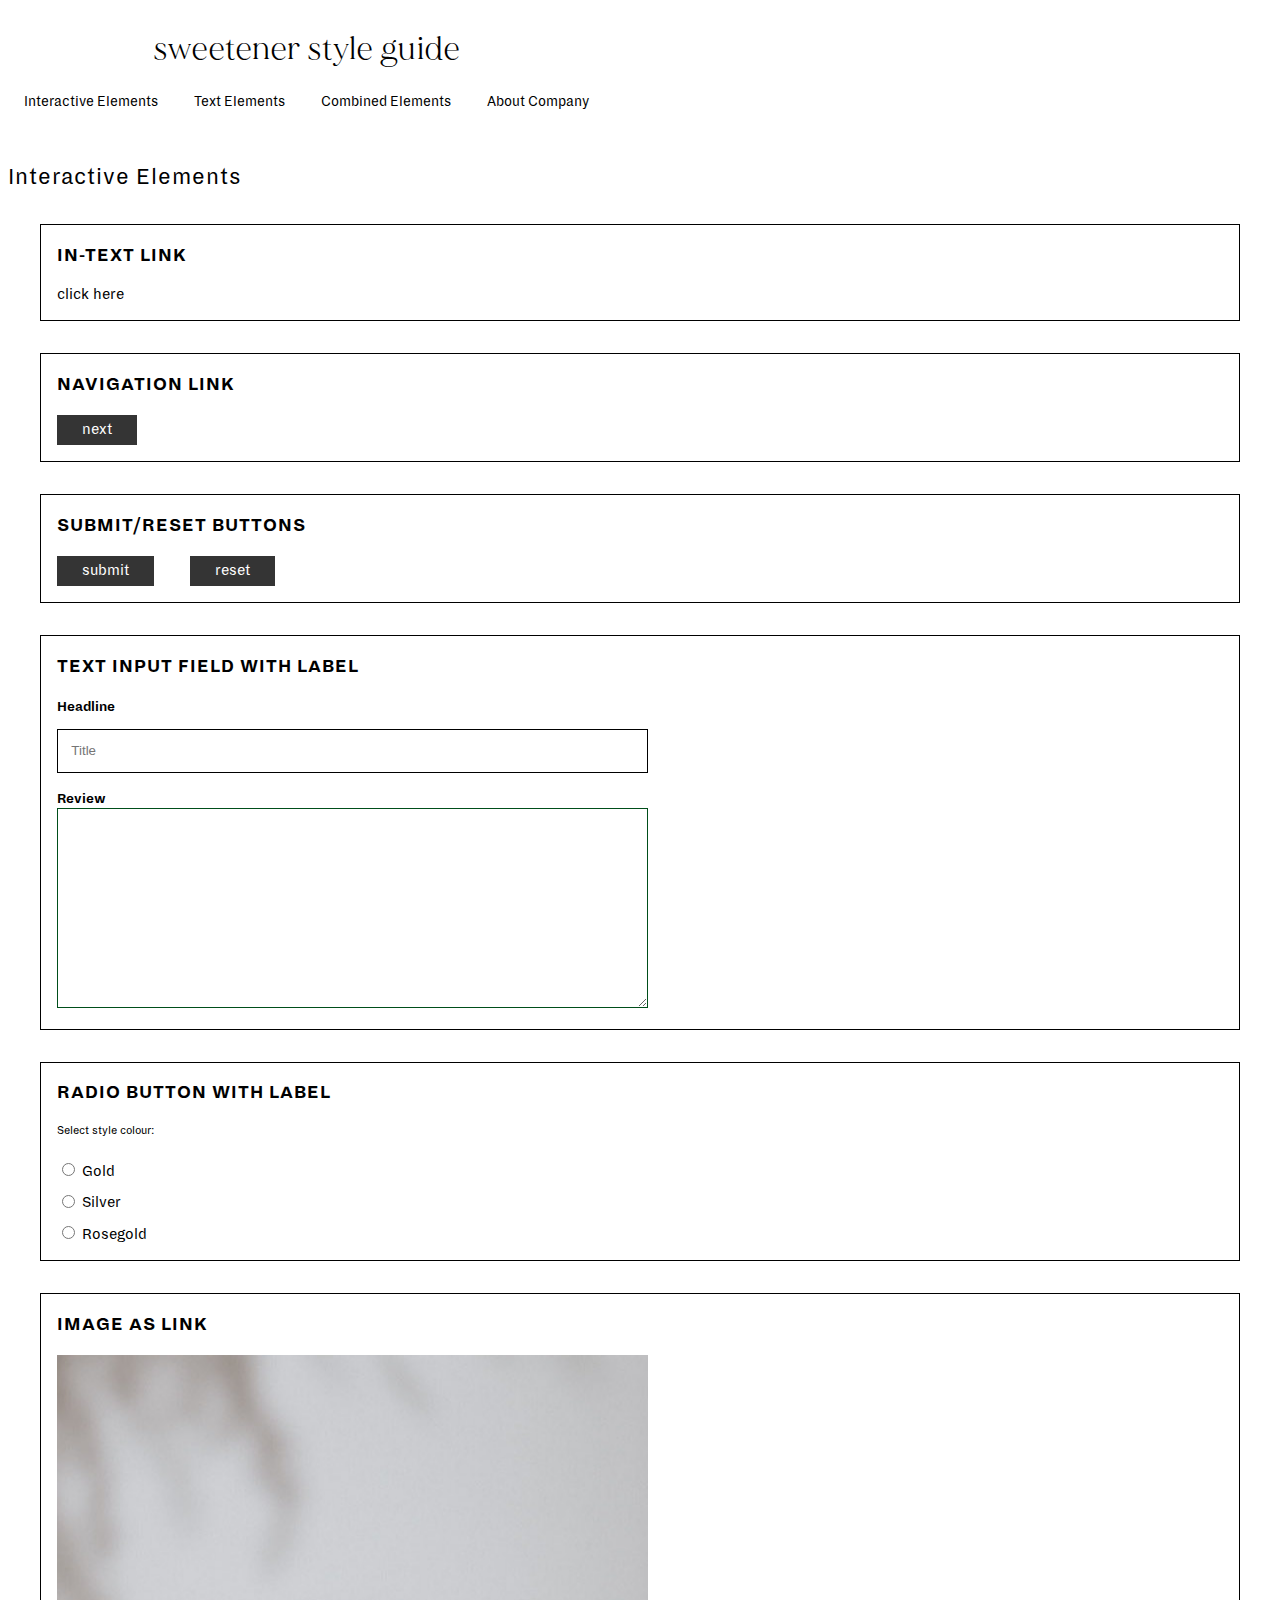
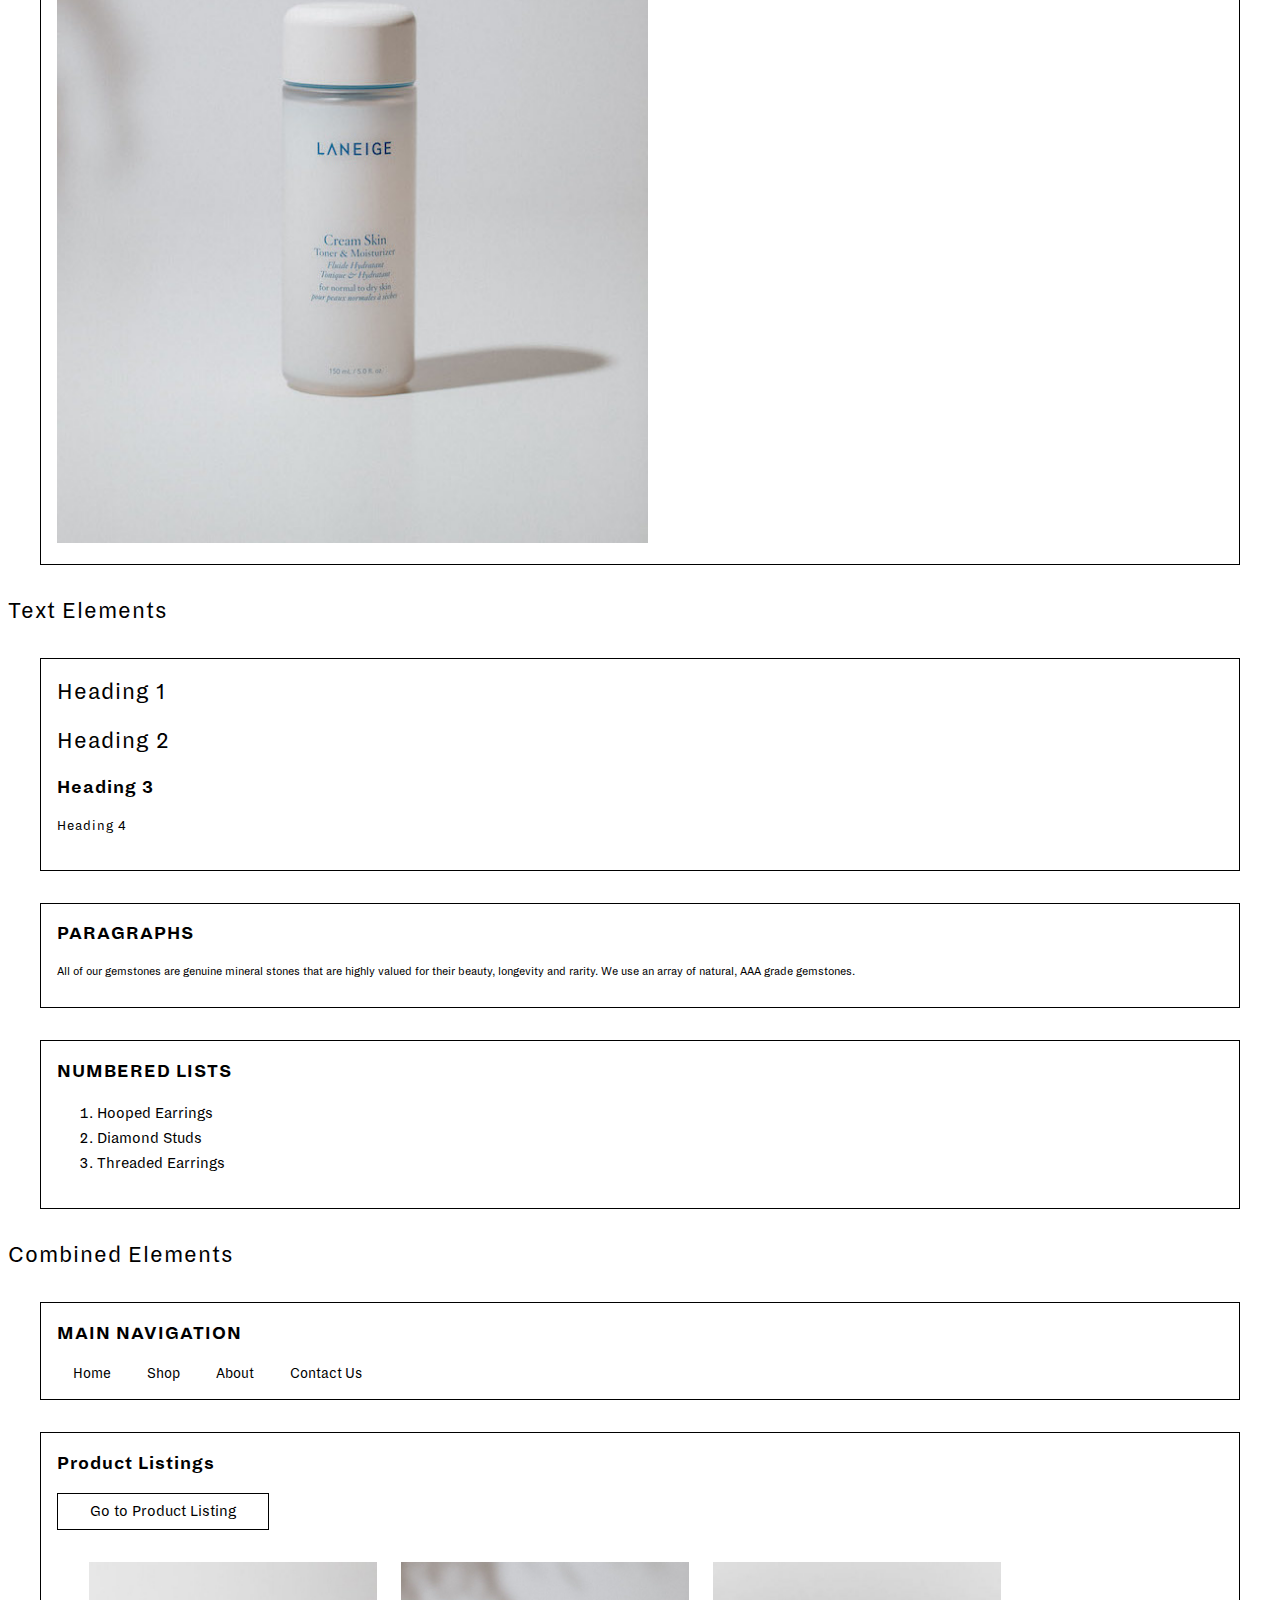
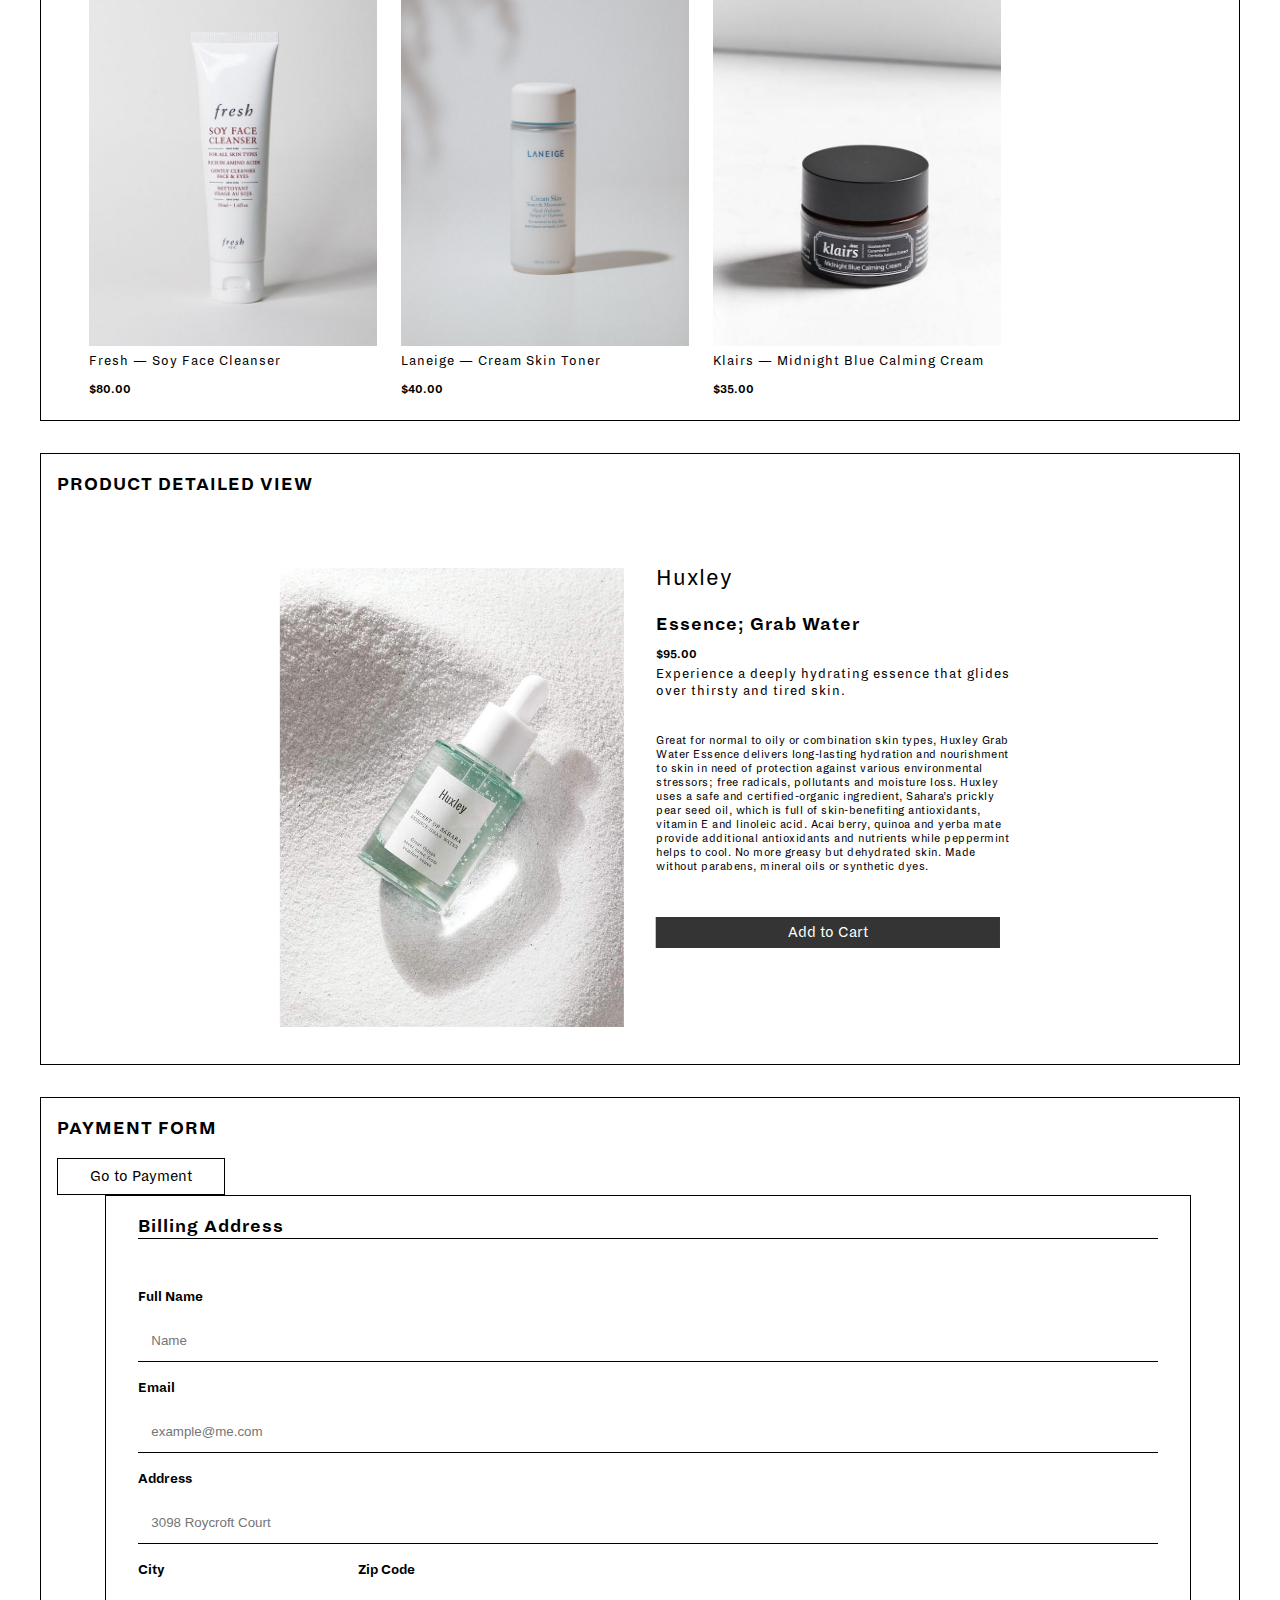
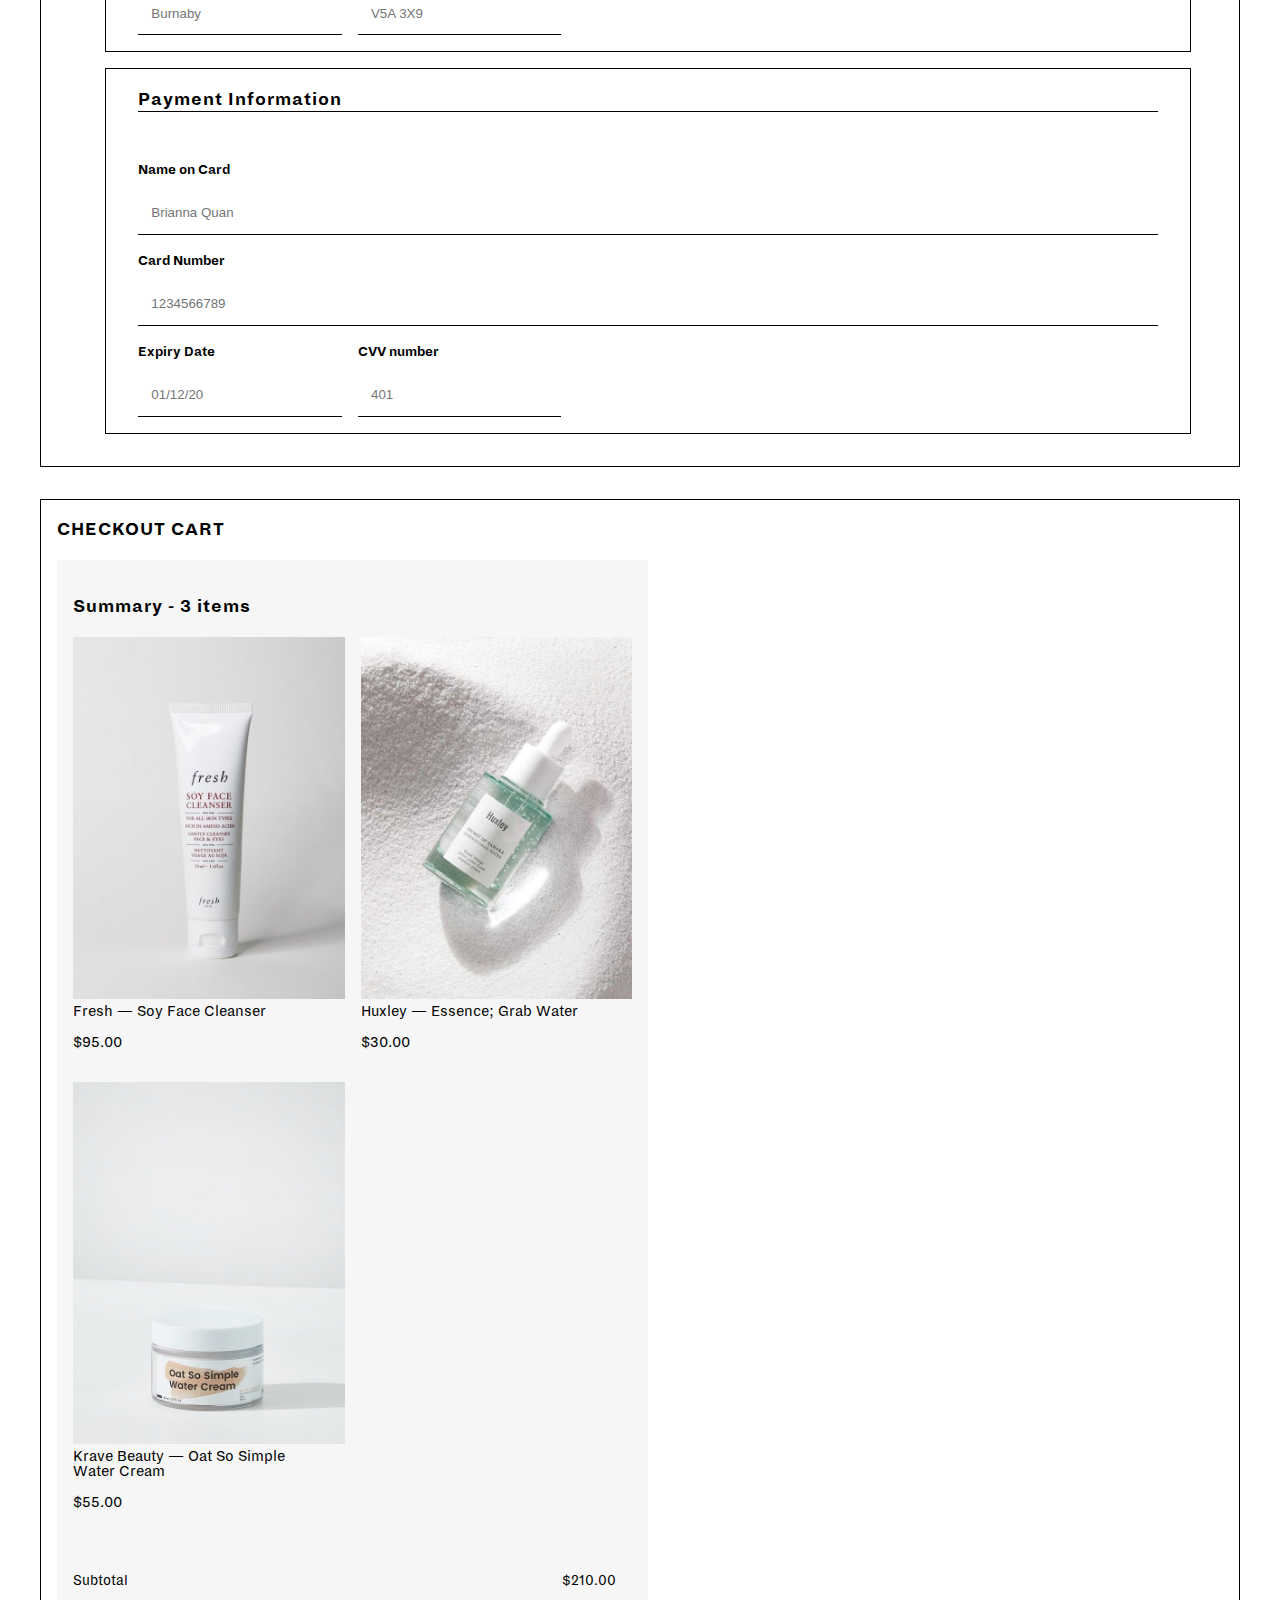
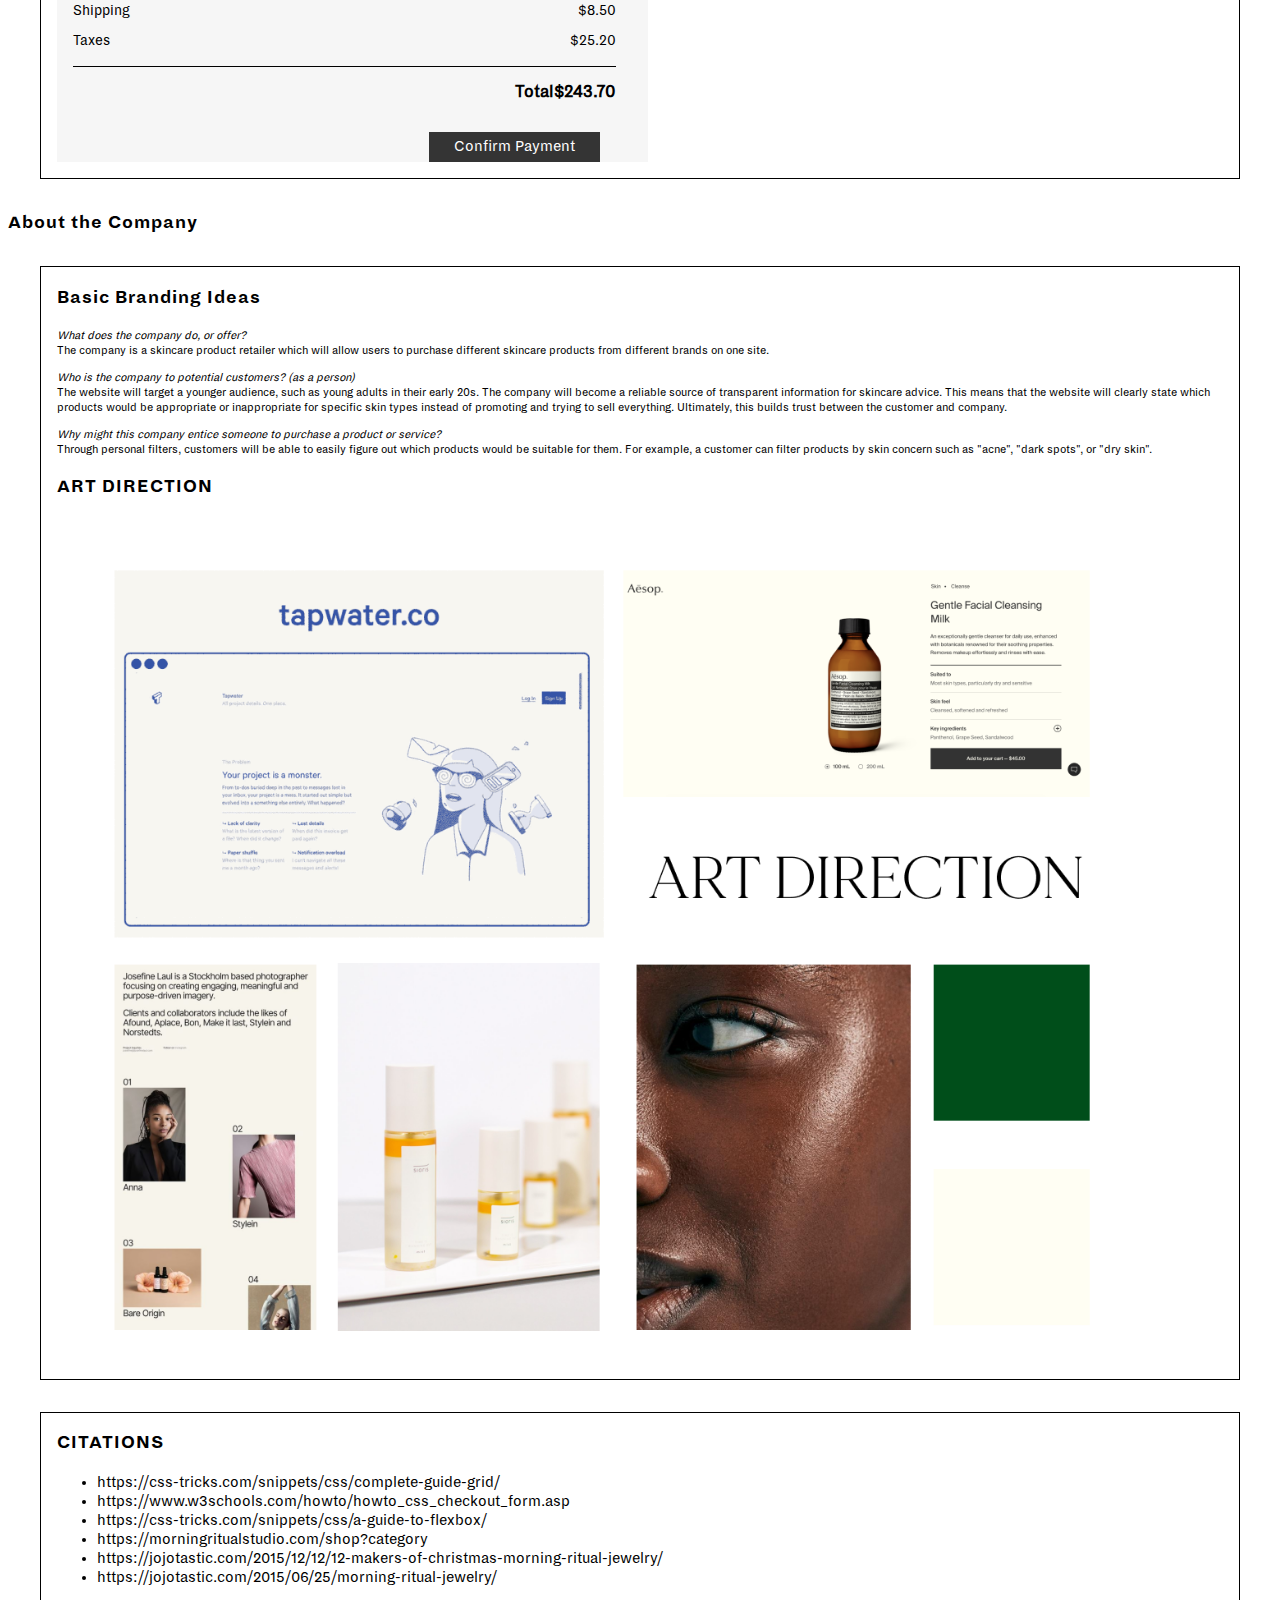
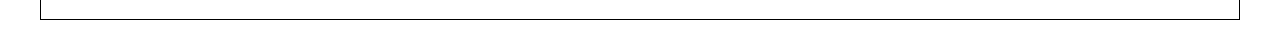
==== commit 284b427b: "Re-linked pages" ====
--- a/index.html
+++ b/index.html
@@ -7,14 +7,17 @@
     <link href="css/main.css" rel="stylesheet">
     <link href="css/checkout.css" rel="stylesheet">
     <link href="css/fonts.css" rel="stylesheet">
+    <link href="css/checkoutv2.css" rel="stylesheet">
+    <link href="css/nav.css" rel="stylesheet">
   </head>
 
   <body>
 
     <header id="mainH">
-      <h1 id="logo">sweetener</h1>
-
-<div id="navigation">
+
+      <h1 class="logo">sweetener style guide</h1>
+
+<div class="navigation">
       <nav id="main">
         <a href="#interactive_elements">Interactive Elements</a>
         <a href="#text_elements">Text Elements</a>
@@ -211,140 +214,99 @@
 <!-- PAYMENT -->
       <section class="element">
         <h3>PAYMENT FORM</h3>
-<a class="direct" href="checkout.html"> Go to Payment</a>
-
-        <form action="#">
-          <div class="payment_form">
-
-          <div class="payment">
-            <h3> Billing Address </h3>
-
-          <label for="fullname"> Full Name </label> <br>
-          <input type="text" id="fullname" placeholder="Name"> <br>
-
-          <label for="email"> Email </label> <br>
-          <input type="text" id="email" placeholder="example@me.com"> <br>
-
-          <label for="adr"> Address </label> <br>
-          <input type="text" id="adr" placeholder="3098 Roycroft Court"> <br>
-
-          <label for="city"> City </label> <br>
-          <input type="text" id="city" placeholder ="Burnaby"> <br>
-
-        <label for="zip"> Zip Code </label> <br>
-        <input type="text" id="zip" placeholder="V5A 3X9"> <br>
-</div>
+<a class="direct" href="checkoutV2.html"> Go to Payment</a>
+
 <div class="payment">
-  <h3> Payment Information </h3>
-        <label for="cardname"> Name on Card </label> <br>
-        <input type="text" id="cardname" placeholder="Brianna Quan"> <br>
-
-        <label for="cardnum"> Card Number </label> <br>
-        <input type="text" id="cardnum" placeholder="1234566789"> <br>
-
-        <label for="expire"> Expiry Date </label> <br>
-        <input type="text" id="expire" placeholder="01/12/20"> <br>
-
-        <label for="cvv"> CVV number </label> <br>
-        <input type="text" id="cvv" placeholder="401"> <br>
-</div>
-
-
-    </div>
-    <div>
-          <button> Confirm Payment </button>
-        </div>
-        </form>
+
+  <div class="part1">
+  <h3 class="check-heading"> Billing Address </h3>
+
+<label for="fullname"> Full Name </label> <br>
+<input class="cartText" type="text" id="fullname" placeholder="Name"> <br>
+
+<label for="email"> Email </label> <br>
+<input class="cartText" type="text" id="email" placeholder="example@me.com"> <br>
+
+<label for="adr"> Address </label> <br>
+<input class="cartText"type="text" id="adr" placeholder="3098 Roycroft Court"> <br>
+
+<div class="areaCode">
+<div class="half1">
+<label for="city"> City </label> <br>
+<input class="cartText" type="text" id="city" placeholder ="Burnaby"> <br>
+</div>
+
+<div class="half2">
+<label for="zip"> Zip Code </label> <br>
+<input class="cartText" type="text" id="zip" placeholder="V5A 3X9"> <br>
+</div>
+
+</div>
+
+</div>
+
+<div class="part1">
+<h3 class="check-heading"> Payment Information </h3>
+<label for="cardname"> Name on Card </label> <br>
+<input class="cartText" type="text" id="cardname" placeholder="Brianna Quan"> <br>
+
+<label for="cardnum"> Card Number </label> <br>
+<input class="cartText"type="text" id="cardnum" placeholder="1234566789"> <br>
+
+<div class="areaCode">
+
+<div class="half1">
+<label for="expire"> Expiry Date </label> <br>
+<input class="cartText" type="text" id="expire" placeholder="01/12/20"> <br>
+</div>
+
+<div class="half2">
+<label for="cvv"> CVV number </label> <br>
+<input class="cartText" type="text" id="cvv" placeholder="401"> <br>
+</div>
+
+</div>
+</div>
+</div>
       </section>
 
       <section class="element">
         <h3>CHECKOUT CART</h3>
-        <a class="direct" href="checkout.html"> Go to Checkout</a>
-        <div class="container2">
-        <div class="checkout2">
-        <div class="shoppingCart">
-
-          <div class="topRow">
-          <h4> PRODUCT </h4>
-          </div>
-
-          <div class="topRow">
-          </div>
-
-          <div class="topRow">
-          <h4 > QTY </h4>
-          </div>
-
-          <div class="topRow">
-          <h4> PRICE </h4>
-          </div>
-
-          <div class="col-1">
-            <img class="checkout_img" src="img/cleanser1.jpg" alt="3-1">
-            </div>
-
-          <div class="col-2">
-            <p class="productName"> Fresh — Soy Face Cleanser </p>
-            <p class="productName"> $95.00 </p>
-            </div>
-
-          <div class="col-3">
-            <h4 class="qty"> 1 </h4>
-            </div>
-
-          <div class ="col-4">
-          <h4> $95.00 </h4>
-          </div>
-
-
-          <div class="col-1">
-            <img class="checkout_img" src="img/moisturizer1.jpg" alt="5-1">
-            </div>
-
-          <div class="col-2">
-            <p class="productName"> Krave Beauty — Oat So Simple Water Cream </p>
-            <p class="productName"> $55.00 </p>
-            </div>
-
-          <div class="col-3">
-            <h4 class="qty"> 1 </h4>
-            </div>
-
-          <div class ="col-4">
-          <h4> $55.00 </h4>
-          </div>
-
-          <div class="col-1">
+        <div class ="summary sum2">
+          <h3> Summary - 3 items </h3>
+        <div class="productsum">
+          <div class="checkimg">
+          <img class="checkout_img" src="img/cleanser1.jpg" alt="3-1">
+          <p class="productName"> Fresh — Soy Face Cleanser </p>
+          <p class="productName"> $95.00 </p>
+        </div>
+
+        <div class="checkimg">
             <img class="checkout_img" src="img/waterserum1.jpg" alt="4-1">
-            </div>
-
-          <div class="col-2">
             <p class="productName"> Huxley — Essence; Grab Water </p>
             <p class="productName"> $30.00 </p>
-            </div>
-
-          <div class="col-3">
-            <h4 class="qty"> 2 </h4>
-            </div>
-
-          <div class ="col-4">
-          <h4> $60.00 </h4>
+        </div>
+
+        <div class="checkimg">
+
+          <img class="checkout_img" src="img/moisturizer1.jpg" alt="5-1">
+          <p class="productName"> Krave Beauty — Oat So Simple Water Cream </p>
+          <p class="productName"> $55.00 </p>
           </div>
-
-          </div>
-
-
-          <div class="side2">
-
-          <h3 class="orderSum"> Order Summary </h3>
-          <br>
-        <div class="summary">
+        </div>
+
+        <div class="summary-info">
         <p class="order"> Subtotal <span class="subtotal"> $210.00 </span> </p>
         <p class="order"> Shipping <span class="subtotal"> $8.50 </span> </p>
         <p class="order" > Taxes <span class="subtotal" > $25.20 </span> </p>
         <p class="order total"> Total  <span class="subtotal"> $243.70 </span> </p>
         </div>
-            </div>
+
+
+        <div class="confirm">
+          <button> Confirm Payment </button>
+        </div>
+
         </div>
         </div>
 
--- a/css/main.css
+++ b/css/main.css
@@ -3,6 +3,10 @@
   box-sizing: border-box;
 }
 
+a{
+  text-decoration: none;
+  color:black;
+}
 html{
 background-color: white;
 }
@@ -26,17 +30,14 @@
 padding:0.5em 0em  0.2em 0em;
 }
 
-#navigation{
-  padding-left: 1rem;
-
-}
+
 
 /* company nav */
-header{
+/* header{
   display:flex;
   align-items: baseline;
   justify-content: space-between;
-}
+} */
 
 #icon{
 background-image: url("../img/Asset9.png");
@@ -105,14 +106,14 @@
   background-image: url("../img/waterserum2.jpg");
 }
 
-nav{
+/* nav{
   display:flex;
   justify-content:flex-end;
   align-items: center;
 
-}
-
-nav a{
+} */
+
+/* nav a{
 
   font-family:bodyFont;
   font-size:15px;
@@ -123,11 +124,11 @@
   color: black;
   transition:0.3s;
 
-}
-
-nav a:hover, nav a:focus {
+} */
+
+/* nav a:hover, nav a:focus {
  border-bottom: 0.5px solid;
-}
+} */
 
 /* In-text link styling */
 .text-link{
@@ -141,7 +142,6 @@
 }
 
 .text-link:hover, .text-link:focus{
-  color: rgb(55,98,48);
 
   border-bottom: 1px solid;
 
@@ -156,8 +156,8 @@
   padding-top: 0.3rem;
   padding-bottom: 0.3rem;
   color: white;
-  border: 1.5px solid rgb(0,78,26);
-  background-color: rgb(0,78,26);
+  border: 1.5px solid #343434;
+  background-color: #343434;
 
   text-decoration: none;
   transition-duration: 0.6s;
@@ -165,9 +165,9 @@
 }
 
 .button-nav:hover, .button-nav:focus {
-  background-color: rgb(28,51,23);
+  background-color: black;
   color:white;
-  border: 1.5px solid rgb(28,51,23);
+  border: 1.5px solid black;
 }
 button{
   display: inline-block;
@@ -179,8 +179,8 @@
 
   /* background-color:  */
   color: white;
-  border: 1.5px solid rgb(0,78,26);
-  background-color: rgb(0,78,26);
+  border: 1.5px solid #343434;
+  background-color: #343434;
   font-size: 16px;
   font-family: bodyFont;
   text-decoration: none;
@@ -189,9 +189,9 @@
 
 button:hover, .button-nav:focus {
 
-  background-color: rgb(28,51,23);
+  background-color: black;
   color:white;
-  border: 1.5px solid rgb(28,52,23);
+  border: 1.5px solid black;
   outline:none;
 }
 
@@ -340,33 +340,8 @@
   margin-left: 3rem;
 }
 
-#checkout{
-  margin-top: 1rem;
-  width: 100%;
-}
-#total{
-  font-size: 14px;
-  font-weight: bold;
-}
-#head2{
-  margin-left:0;
-}
-#address, #cardinfo{
-  margin-right: 2rem;
-}
-.payment_form .payment{
-  width: 100%;
-  margin-right:2rem;
-  /* flex-grow:1; */
-}
-
-.payment_form{
-  display:flex;
-}
-
-/* .product{
-  width:50%;
-} */
+
+
 
 
 /* Multiple Product Listing */
@@ -455,3 +430,8 @@
   color:white;
 
 }
+
+.sum2{
+width:50%;
+
+}
--- a/css/fonts.css
+++ b/css/fonts.css
@@ -33,7 +33,7 @@
 }
 /* headers */
 h2 {
-  font-family: bolded;
+  /* font-family: bolded; */
   /* margin-left: 2rem; */
 
 }
@@ -53,7 +53,7 @@
 p {
   font-size: 12px;
   line-height:15px;
-  letter-spacing: 0.5px;
+  /* letter-spacing: 0.5px; */
   /* margin-top: 0; */
   margin-right:1rem;
   /* width:50%; */
@@ -64,10 +64,14 @@
   margin:1rem;
   width:50%;
 }
-#logo{
+.logo{
   font-family: graceCo;
-  padding-left: 1rem;
+  /* padding-left: 1rem; */
   /* text-align: center; */
+}
+
+#productbrand{
+  font-family: graceCo;
 }
 
 br{
@@ -84,3 +88,9 @@
   float:right;
   font-size:14px;
 }
+
+#relatedheader{
+  font-family: graceCo;
+  font-size: 30px;
+  padding-left: 2rem;
+}
--- a/css/checkoutv2.css
+++ b/css/checkoutv2.css
@@ -0,0 +1,141 @@
+
+.checkoutlogo{
+  font-family: graceCo;
+  text-align:center;
+}
+.checkout{
+margin-top: 2rem;
+align-content:center;
+justify-content: center;
+display:grid;
+grid-template-columns: 2fr 1fr;
+
+
+}
+
+.part1{
+  border: 1px solid;
+  padding-left:2rem;
+  padding-right:2rem;
+  margin-bottom:1rem;
+}
+.payment{
+  padding-left:3rem;
+  padding-right: 3rem;
+
+
+}
+.summary{
+  background-color: #F6F6F6;
+  /* border: 1px solid; */
+
+  padding-left:1rem;
+  padding-right:1rem;
+  padding-top: 1rem;
+}
+
+.productsum{
+  display:grid;
+  grid-template-columns:1fr 1fr 1fr;
+  grid-column-gap: 1rem;
+  grid-row-gap: 1rem;
+}
+@media screen and (max-width:80rem){
+  .productsum{
+    grid-template-columns:1fr 1fr;
+  }
+}
+
+@media screen and (max-width:40rem){
+  .productsum{
+    grid-template-columns:1fr 1fr;
+  }
+}
+.side2{
+  display:block;
+  /* background-color: pink; */
+  flex:30%;
+  border: 1px solid;
+  padding:1rem;
+
+}
+
+
+.subtotal{
+  float: right;
+}
+
+.total{
+  font-weight: bold;
+  padding-top: 1em;
+  font-size: 18px;
+  border-top: 1px solid;
+  text-align: right;
+}
+
+.summary{
+  align-items:flex-end;
+}
+
+.summary-info{
+padding-top:2rem;
+}
+
+@media screen and (max-width:40rem){
+  .checkout{
+  grid-template-columns: 1fr;
+
+  }
+}
+
+.areaCode{
+  display:flex;
+
+}
+
+.half1{
+  margin-right:0.5rem;
+}
+
+.half2{
+  margin-left:0.5rem;
+}
+
+.confirm{
+  margin-top:2rem;
+  display:flex;
+  justify-content: flex-end;
+}
+
+.cartText[type=text]{
+
+  background-color: transparent;
+  box-sizing: border-box;
+  outline:0;
+  border-width: 0 0 2px;
+  border-style:solid;
+  border-bottom: 1px solid;
+}
+
+.cartText[type=text]:hover{
+  border-width: 0 0 2.2px;
+}
+
+.check-heading{
+  margin-bottom:3rem;
+  border-bottom:1px solid;
+
+}
+
+.checkimg{
+  position:relative;
+}
+.heading{
+  font-family: graceCo;
+}
+
+.descript{
+  position:absolute;
+  top: 9px;
+  left:10px;
+}
--- a/css/nav.css
+++ b/css/nav.css
@@ -0,0 +1,70 @@
+.logo{
+text-align: center;
+/* padding: 0 1rem 1rem 1rem; */
+
+}
+
+
+header{
+  display: flex;
+  align-items:center;
+  justify-content: space-between;
+}
+
+
+.navigation{
+  display: flex;
+  align-items: baseline;
+  text-align: center;
+  justify-content: center;
+
+}
+
+nav a{
+  display:inline;
+  font-family:bodyFont;
+  font-size:15px;
+  margin:0 1rem 0 1rem;
+  padding-bottom:0.5em;
+
+  text-align: center;
+  text-decoration: none;
+  color: black;
+  transition:0.3s;
+}
+
+
+  nav a:hover, nav a:focus {
+   border-bottom: 1px solid;
+  }
+
+
+.cart-icon{
+  margin-right:2rem;
+  width:30px;
+  height:30px;
+  background-color:#343434;
+  color:white;
+  border:none;
+  border-radius: 50%;
+  font-family:bolded;
+  font-size: 15px;
+  text-align: center;
+  justify-content: center;
+  padding:0;
+
+}
+
+.cart-icon:hover, .cart-icon:focus{
+  background-color:black;
+}
+
+.search-icon{
+  width: 30px;
+  height: 30px;
+  margin-left: 2rem;
+
+}
+.search-icon:hover{
+
+}
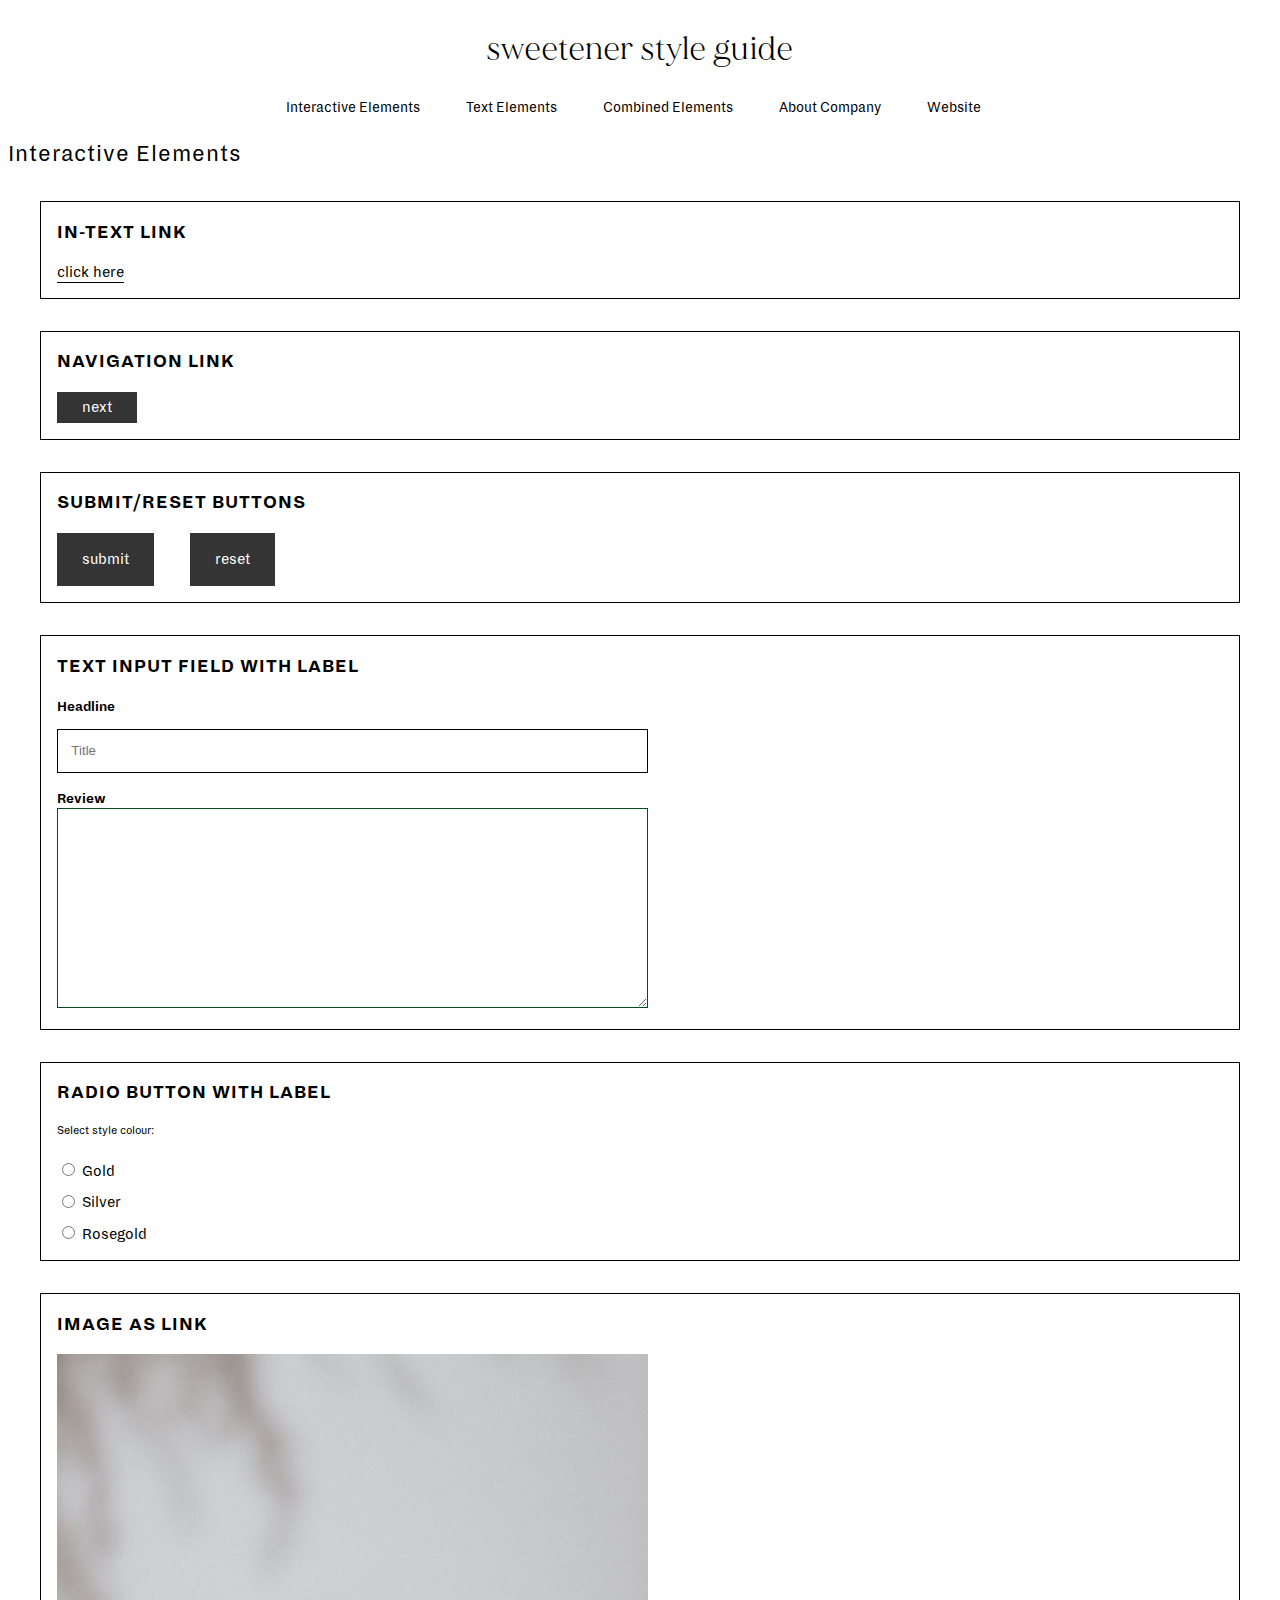
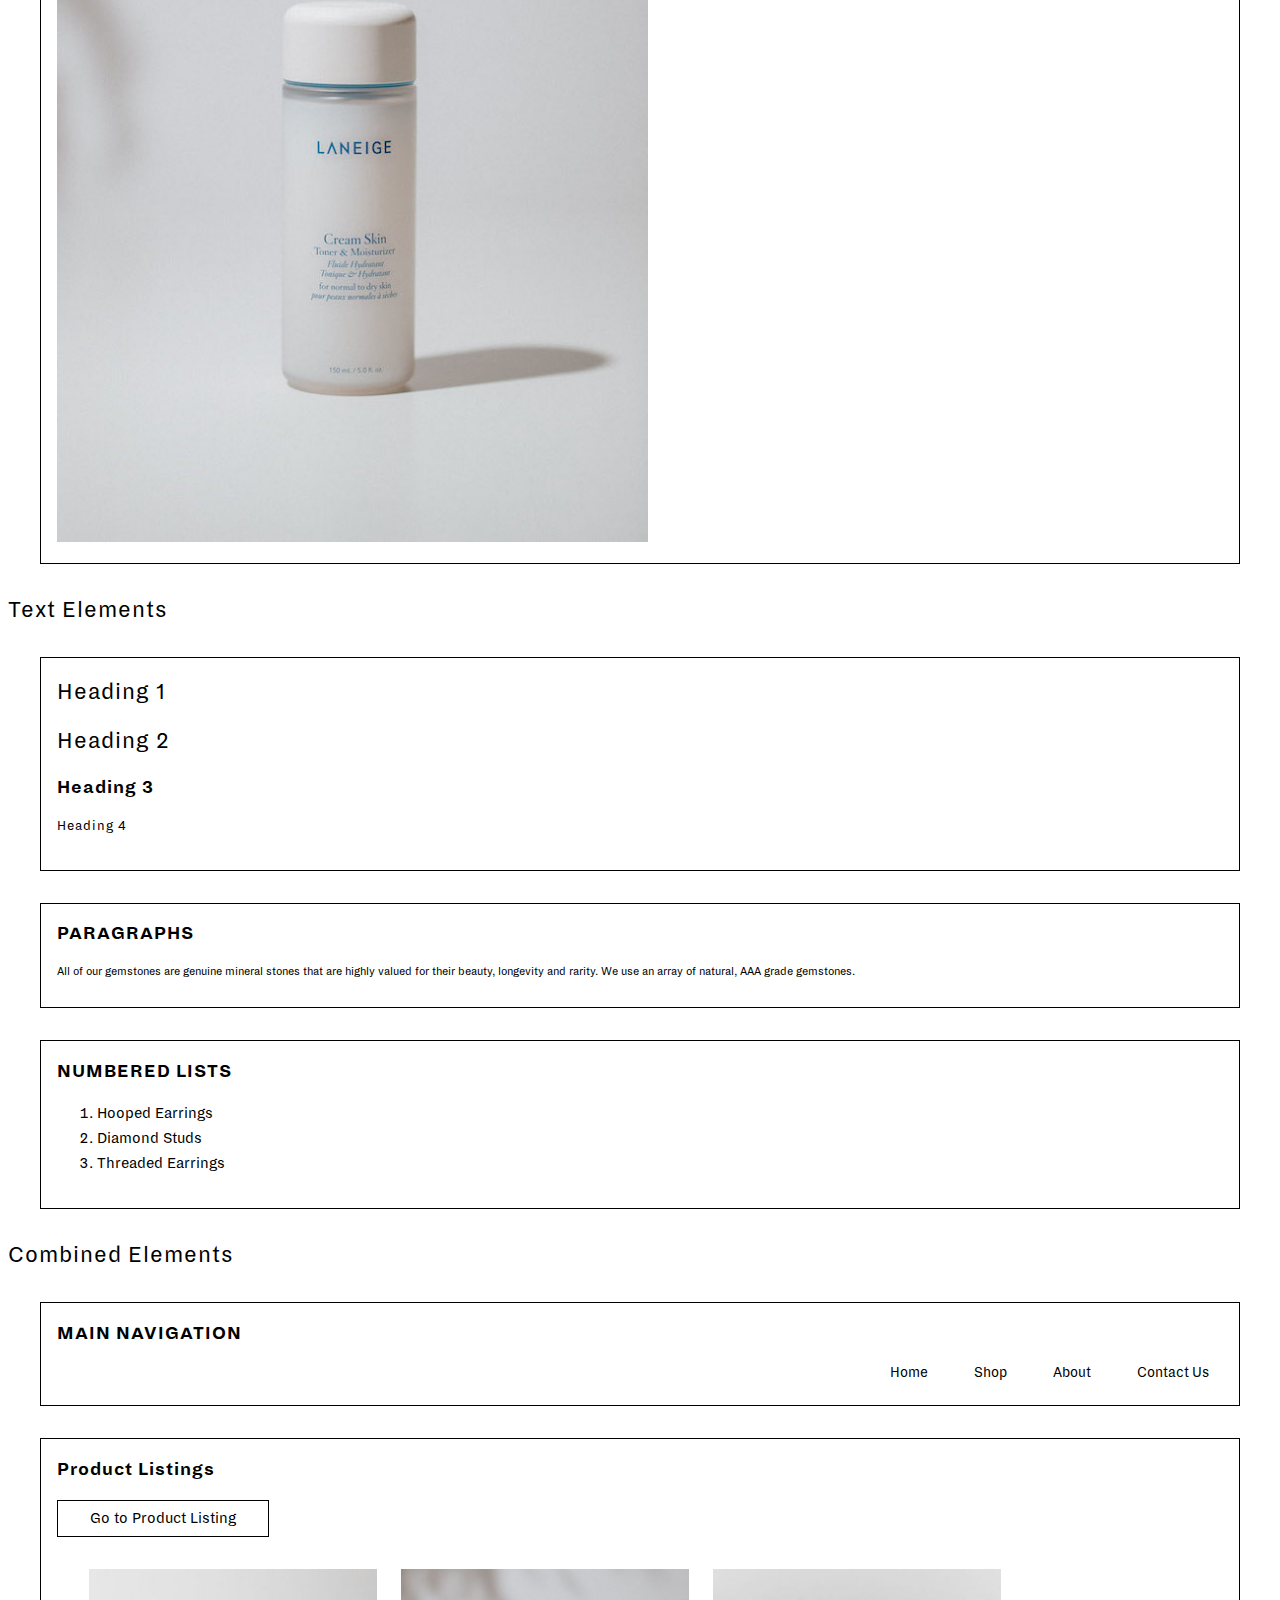
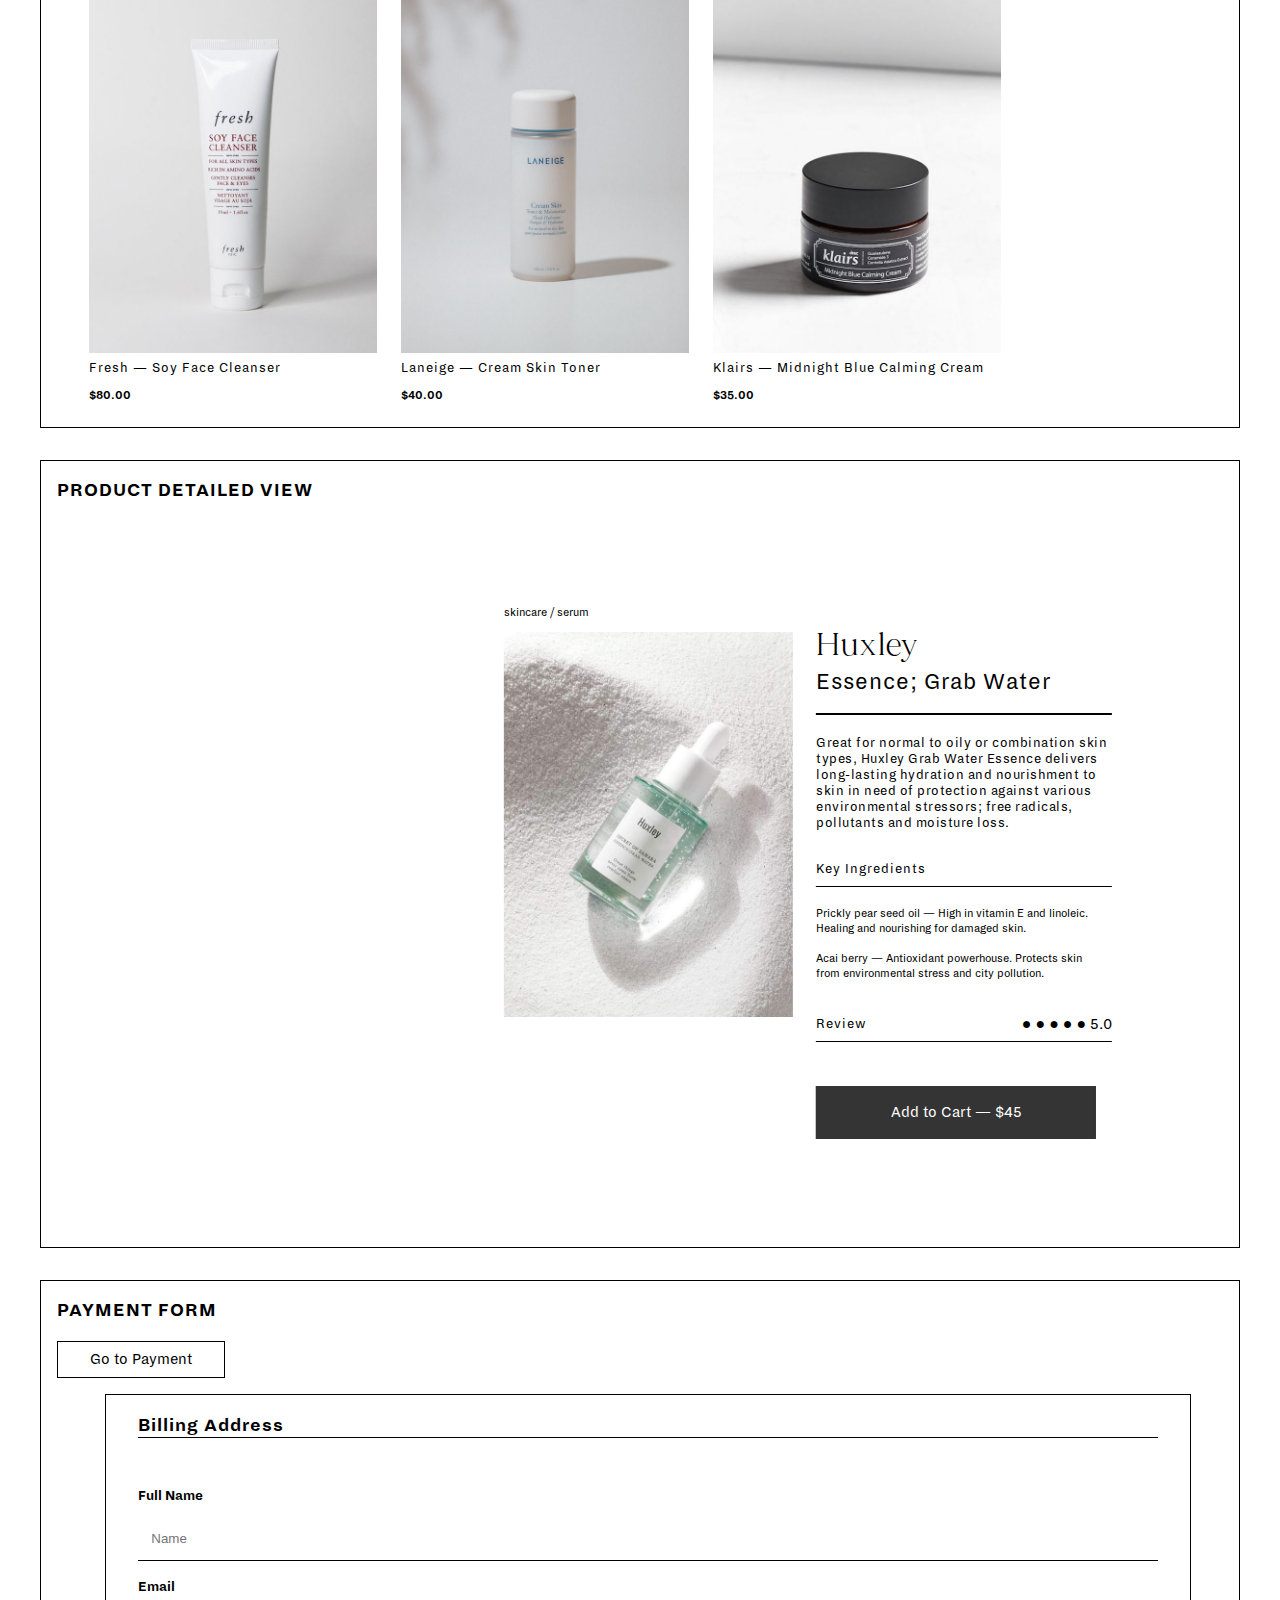
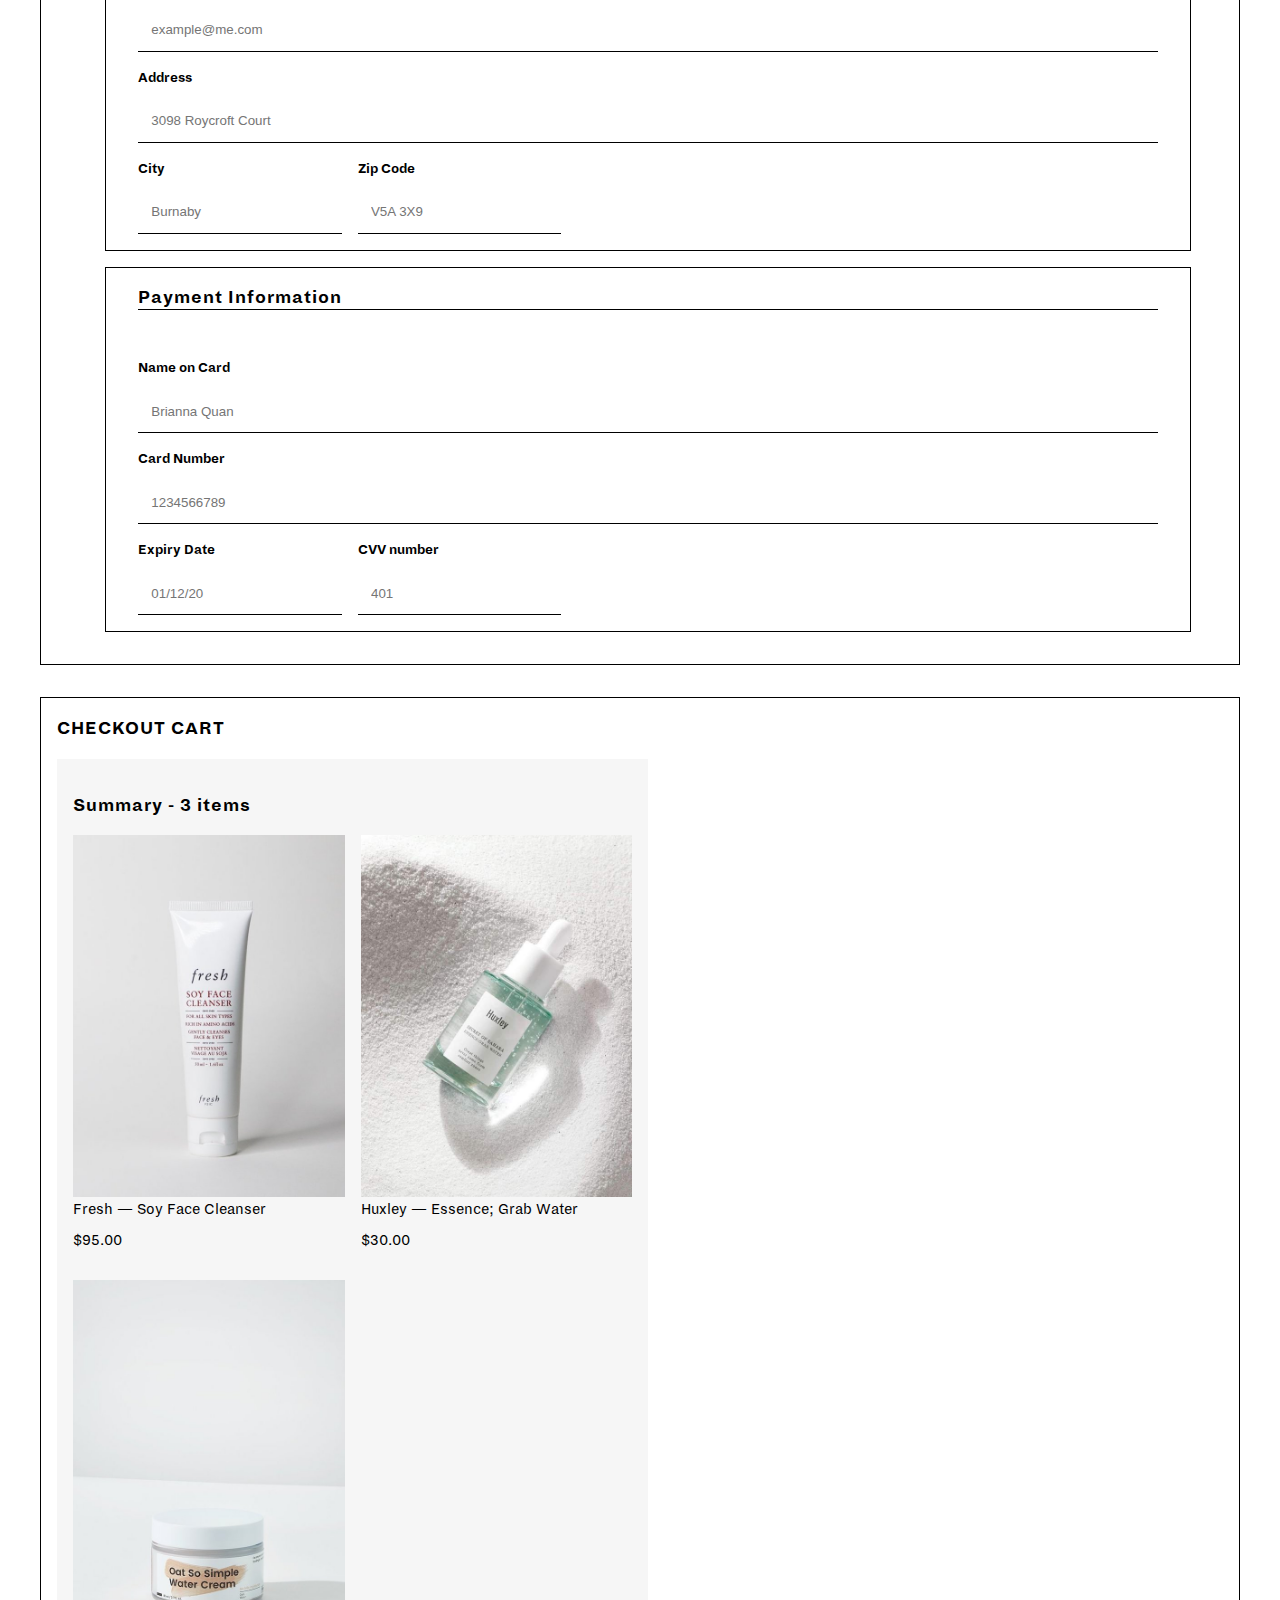
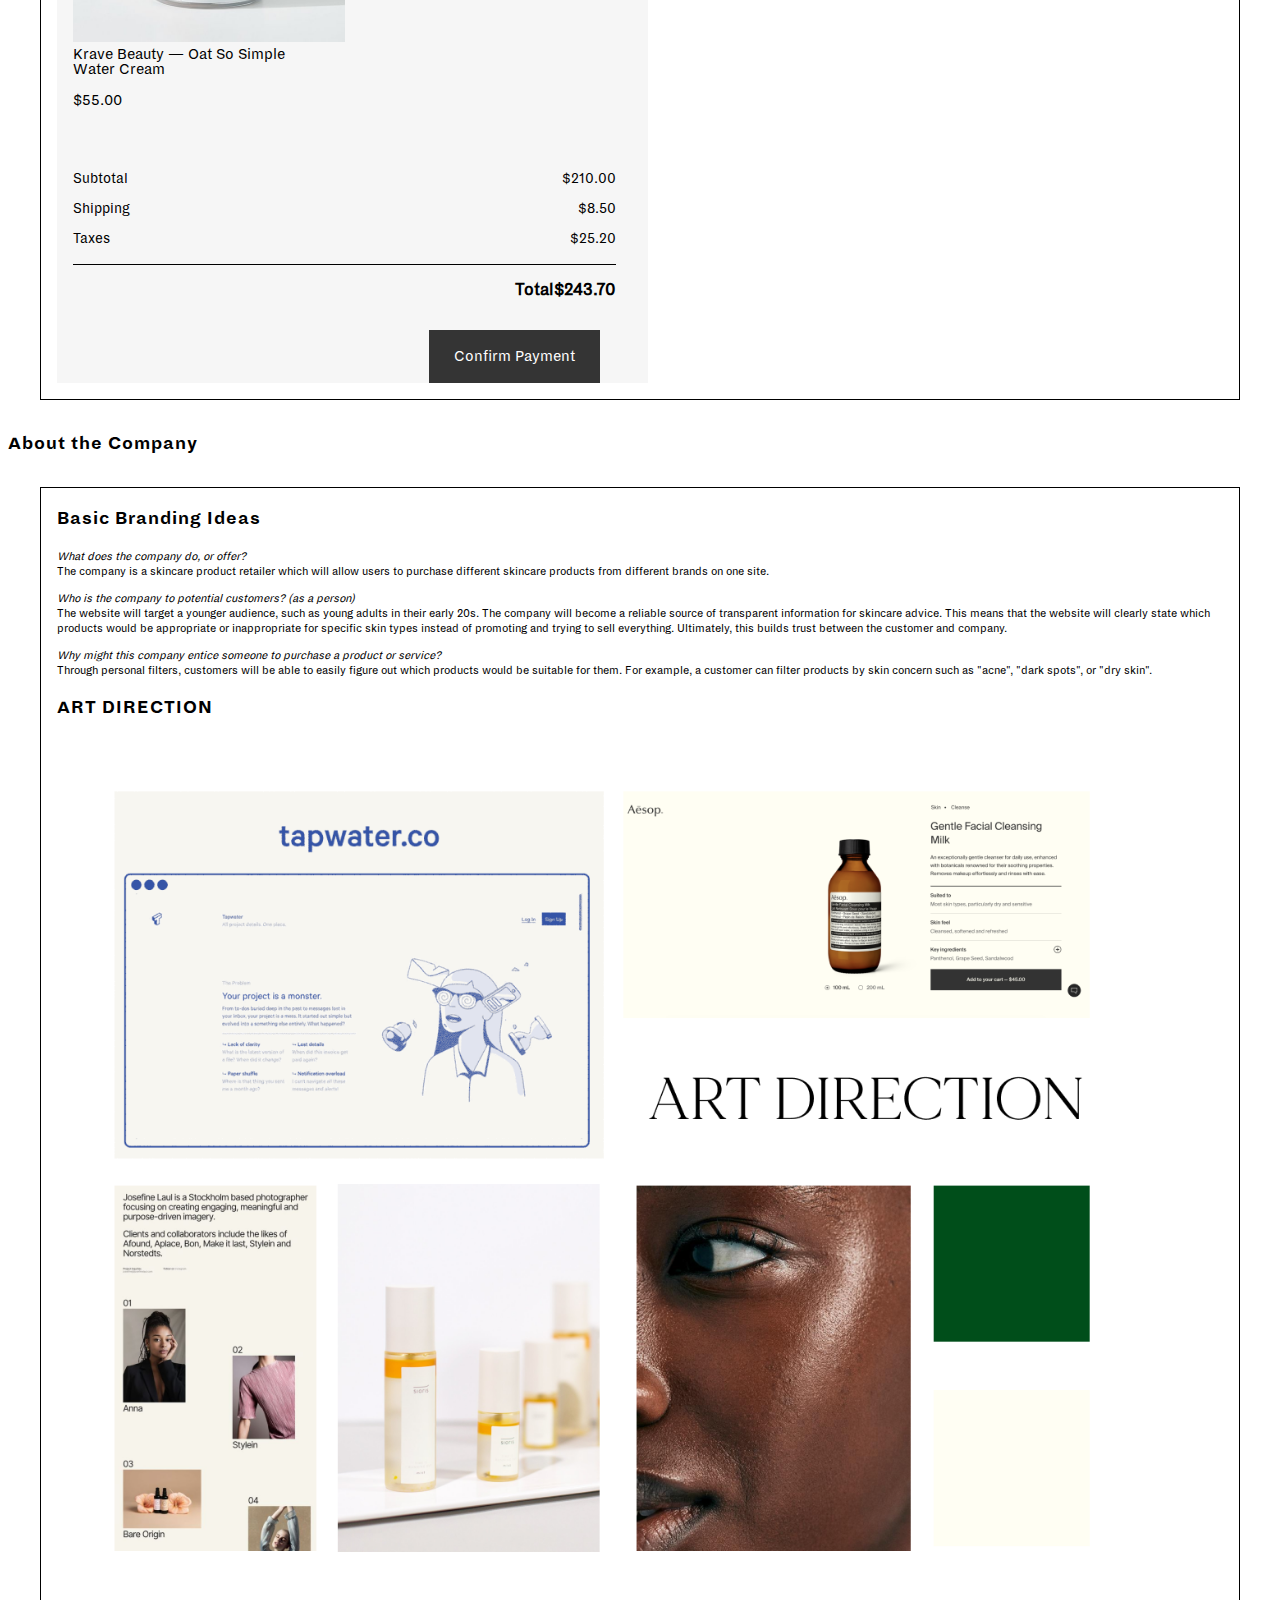
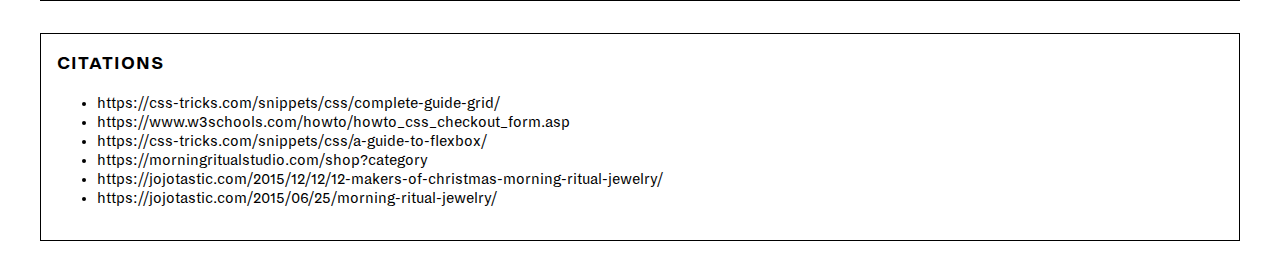
==== commit b906218f: "Fixed errors" ====
--- a/index.html
+++ b/index.html
@@ -9,13 +9,14 @@
     <link href="css/fonts.css" rel="stylesheet">
     <link href="css/checkoutv2.css" rel="stylesheet">
     <link href="css/nav.css" rel="stylesheet">
+    <link href="css/listing.css" rel="stylesheet">
   </head>
 
   <body>
 
-    <header id="mainH">
-
-      <h1 class="logo">sweetener style guide</h1>
+    <header class="indexheader">
+      <h1 class="indexlogo"> sweetener style guide </h1>
+      </header>
 
 <div class="navigation">
       <nav id="main">
@@ -23,10 +24,11 @@
         <a href="#text_elements">Text Elements</a>
         <a href="#combined_elements">Combined Elements</a>
         <a href="#about_company">About Company</a>
+        <a href="listings.html"> Website </a>
 
       </nav>
     </div>
-    </header>
+
 
 
 
@@ -191,23 +193,42 @@
 
 
         <div class="card">
+          <div id="productcarousel">
+            </div>
+
           <div id="product">
-        <img src="img/waterserum1.jpg" alt="Sapphire Hoops">
+                  <p id="subcategory">skincare / serum</p>
+        <img id="productimage" src="img/waterserum1.jpg" alt="Water Serum">
         </div>
         <div id="info">
-        <h2>  Huxley </h2>
-        <h3> Essence; Grab Water </h3>
-        <p class="price">$95.00 </p>
-
-
-        <h4> Experience a deeply hydrating essence that glides over thirsty and tired skin. </h4>
-        <p class="description">  <br>
-        Great for normal to oily or combination skin types, Huxley Grab Water Essence delivers long-lasting hydration and nourishment to skin in need of protection against various environmental stressors; free radicals, pollutants and moisture loss. Huxley uses a safe and certified-organic ingredient, Sahara’s prickly pear seed oil, which is full of skin-benefiting antioxidants, vitamin E and linoleic acid. Acai berry, quinoa and yerba mate provide additional antioxidants and nutrients while peppermint helps to cool. No more greasy but dehydrated skin. Made without parabens, mineral oils or synthetic dyes.
+        <h1 id="productbrand">Huxley </h1>
+        <h2 id = "listingbrand"> Essence; Grab Water </h2>
+        <p class="description">
+        Great for normal to oily or combination skin types, Huxley Grab Water Essence delivers long-lasting hydration and nourishment to skin in need of protection against various environmental stressors; free radicals, pollutants and moisture loss.
       </p>
-
-        <p> <button id="add"> Add to Cart </button> </p>
-        </div>
-        </div>
+      <h4 class="subheaderlisting">Key Ingredients</h4>
+      <p>Prickly pear seed oil — High in vitamin E and linoleic. Healing and nourishing for damaged skin.
+      <br><br>
+      Acai berry — Antioxidant powerhouse. Protects skin from environmental stress and city pollution.</p>
+
+      <div id="reviewsection" class="reviewlisting">
+
+      <div id="reviewheader">
+        <h4>Review</h4>
+      </div>
+
+      <div id="reviewnumber">
+          ● ● ● ● ● 5.0
+      </div>
+
+      </div>
+
+        <p> <button id="add"> Add to Cart — $45 </button> </p>
+        </div>
+        </div>
+
+
+        
 
       </section>
 
--- a/css/main.css
+++ b/css/main.css
@@ -9,6 +9,14 @@
 }
 html{
 background-color: white;
+}
+
+.indexheader{
+  justify-content: center;
+}
+.checkoutlogo{
+  text-align: center;
+  display: flex;
 }
 
 .element {
@@ -17,37 +25,7 @@
   border: 1px solid black;
   margin: 2rem;
 }
-/* for styleguide nav */
-#mainH{
-  display:inline-block;
-  align-items: baseline;
-
-  margin-bottom: 2rem;
-}
-
-#main a {
-/* border: 0.5px solid; */
-padding:0.5em 0em  0.2em 0em;
-}
-
-
-
-/* company nav */
-/* header{
-  display:flex;
-  align-items: baseline;
-  justify-content: space-between;
-} */
-
-#icon{
-background-image: url("../img/Asset9.png");
-background-size:contain;
-background-repeat: no-repeat;
-background-position: center;
-width: 30px;
-height: 30px;
-/* border: 1px solid black; */
-}
+
 
 .imagelisting{
   background-size:contain;
@@ -106,29 +84,6 @@
   background-image: url("../img/waterserum2.jpg");
 }
 
-/* nav{
-  display:flex;
-  justify-content:flex-end;
-  align-items: center;
-
-} */
-
-/* nav a{
-
-  font-family:bodyFont;
-  font-size:15px;
-  /* text-transform: lowercase; */
-  margin-right: 2em;
-  text-align: center;
-  text-decoration: none;
-  color: black;
-  transition:0.3s;
-
-} */
-
-/* nav a:hover, nav a:focus {
- border-bottom: 0.5px solid;
-} */
 
 /* In-text link styling */
 .text-link{
@@ -216,7 +171,7 @@
 textarea{
   padding:1em;
   width: 50%;
-  border: 1px solid rgb(0,78,26);
+  border: 1px solid ;
   background-color: transparent;
   width:50%;
   height:200px;
@@ -435,3 +390,8 @@
 width:50%;
 
 }
+
+.indexlogo{
+font-family: graceCo;
+text-align: center;
+}
--- a/css/checkoutv2.css
+++ b/css/checkoutv2.css
@@ -20,6 +20,7 @@
   margin-bottom:1rem;
 }
 .payment{
+  margin-top: 1rem;
   padding-left:3rem;
   padding-right: 3rem;
 
--- a/css/listing.css
+++ b/css/listing.css
@@ -0,0 +1,519 @@
+*{
+  scroll-behavior: smooth;
+  box-sizing: border-box;
+}
+a{
+  text-decoration:none;
+  color:black;
+}
+html{
+background-color: white;
+
+}
+
+.element {
+  padding-left: 1rem;
+  padding-bottom: 1rem;
+  border: 1px solid black;
+  margin: 2rem;
+}
+/* for styleguide nav */
+#mainH{
+  display:inline-block;
+  align-items: baseline;
+
+  margin-bottom: 2rem;
+}
+
+#main a {
+/* border: 0.5px solid; */
+padding:0.5em 0em  0.2em 0em;
+}
+
+/* #navigation{
+  padding-left: 1rem;
+
+} */
+
+/* company nav */
+header{
+  display:flex;
+  align-items: baseline;
+  justify-content: space-between;
+}
+
+#icon{
+background-image: url("../img/Asset9.png");
+background-size:contain;
+background-repeat: no-repeat;
+background-position: center;
+width: 30px;
+height: 30px;
+/* border: 1px solid black; */
+}
+
+.imagelisting{
+  background-size:contain;
+  background-repeat: no-repeat;
+  transition: 0.3s;
+  /* background-position: center; */
+  width:22.5vw;
+  height:30vw;
+}
+
+.cleanser{
+  background-image: url("../img/cleanser1.jpg");
+}
+
+.cleanser:hover{
+background-image: url("../img/cleanser2.jpg");
+}
+
+.creamskin{
+  background-image: url("../img/creamskin1.jpg");
+}
+
+.creamskin:hover{
+  background-image: url("../img/creamskin2.jpg");
+}
+
+.klairs{
+  background-image: url("../img/klairs1.jpeg");
+}
+
+.klairs:hover{
+  background-image: url("../img/klairs2.png");
+}
+
+.moisturizer{
+  background-image: url("../img/moisturizer1.jpg");
+}
+
+.moisturizer:hover{
+  background-image: url("../img/moisturizer2.jpg");
+}
+
+.sunscreen{
+  background-image: url("../img/sunscreen1.jpg");
+}
+
+.sunscreen:hover{
+  background-image: url("../img/sunscreen2.jpg");
+}
+
+.serum{
+  background-image: url("../img/waterserum1.jpg");
+}
+
+.serum:hover{
+  background-image: url("../img/waterserum2.jpg");
+}
+
+nav{
+  display:flex;
+  justify-content:flex-end;
+  align-items: center;
+
+}
+
+nav a{
+
+  font-family:bodyFont;
+  font-size:15px;
+  /* text-transform: lowercase; */
+  margin-right: 2em;
+  text-align: center;
+  text-decoration: none;
+  color: black;
+  transition:0.3s;
+
+}
+
+nav a:hover, nav a:focus {
+ border-bottom: 0.5px solid;
+}
+
+/* In-text link styling */
+.text-link{
+font-family: bodyFont;
+border-bottom: 1px solid;
+ color:black;
+ text-decoration: none;
+ padding-bottom: 2px;
+ transition: 0.5s;
+
+}
+
+.text-link:hover, .text-link:focus{
+  color: rgb(55,98,48);
+
+  border-bottom: 1px solid;
+
+
+}
+
+/* Styling for the Buttons */
+.button-nav {
+  display: inline-block;
+  padding-left: 1.5rem;
+  padding-right: 1.5rem;
+  padding-top: 0.3rem;
+  padding-bottom: 0.3rem;
+  color: white;
+  border: 1.5px solid #343434;
+  background-color: #343434;
+
+  text-decoration: none;
+  transition-duration: 0.6s;
+
+}
+
+.button-nav:hover, .button-nav:focus {
+  background-color: black;
+  color:white;
+  border: 1.5px solid black;
+}
+button{
+  display: inline-block;
+  padding-left: 1.5rem;
+  padding-right: 1.5rem;
+  padding-top: 1rem;
+  padding-bottom: 1rem;
+  margin-right: 2rem;
+
+  /* background-color:  */
+  color: white;
+  border: 1.5px solid #343434;
+  background-color: #343434;
+  font-size: 16px;
+  font-family: bodyFont;
+  text-decoration: none;
+  transition-duration: 0.6s;
+}
+
+button:hover, .button-nav:focus {
+
+  background-color: rgb(0,0,0);
+  color:white;
+  border: 1.5px solid rgb(0,0,0);
+  outline:none;
+}
+
+
+/* IMAGE STYLING */
+img{
+  width:100%;
+}
+.imagehover{
+  opacity:1;
+  transition: .5s ease;
+  backface-visibility: hidden;
+  width:50%;
+}
+.imagehover:hover, .imagehover:focus{
+  opacity: 0.3;
+
+}
+
+
+/* FORM STYLING */
+textarea{
+  padding:1em;
+  width: 50%;
+  border: 1px solid rgb(0,78,26);
+  background-color: transparent;
+  width:50%;
+  height:200px;
+}
+textarea:focus{
+outline:none;
+}
+
+label{
+  font-family: bolded;
+  /* text-transform:uppercase; */
+  font-size: 14px;
+}
+
+input{
+  margin-top: 1em;
+}
+
+ol{
+  line-height: 25px;
+}
+
+input[type=text]{
+  display:inline-block;
+  padding:1em;
+  width:100%;
+  margin-bottom:1rem;
+  border: 1px solid;
+  background-color: transparent;
+  box-sizing: border-box;
+}
+input[type=text]:hover{
+  border:1.5px solid;
+}
+input[type=text]:focus{
+  outline: none;
+
+}
+
+ #form-headline{
+  width:50%;
+}
+
+input[type=submit]{
+  margin-top: 2em;
+  padding: 0.75rem;
+  color: rgb(216,116,39);
+  border: 1px solid rgb(216,116,39);
+  text-decoration: none;
+  transition-property: background-color;
+  transition-duration: 0.5s;
+}
+
+input[type=submit]:hover{
+  background-color: rgb(216,116,39);
+  color:white;
+}
+
+
+/* PRODUCT DETAILED */
+.card{
+  display:flex;
+  width:65%;
+  /* border:1px solid; */
+  /* justify-content: center; */
+  position:relative;
+  transform: translate(-50%,0);
+  left:50%;
+  margin-left:10rem;
+  /* max-width: 57.5%; */
+  margin-top:-2rem;
+  padding:5rem;
+}
+
+.cards{
+  padding-bottom: 0.2rem;
+}
+
+#productimage{
+  min-width:103%;
+}
+
+.cards:hover{
+  border-bottom: solid 1.25px;
+}
+
+#product{
+width:50%;
+  padding-top: 1.5rem;
+  padding-right: 1em;
+
+  margin-right: 1em;
+}
+
+#info{
+width:50%;
+margin-top: 2.15em;
+}
+
+#add{
+  margin-top: 2em;
+  padding-left: 2em;
+  padding-right: 2em;
+  width:100%;
+  align-content:center;
+
+}
+
+.price{
+  margin-top: 0;
+  margin-bottom:1em;
+  font-family: bolded;
+  font-size: 12px;
+  line-height:0;
+}
+
+.description {
+  font-size: 14px;
+  line-height: 16px;
+  letter-spacing: 0.5px;
+  width: 100%;
+}
+
+/* Checkout and Payment */
+
+.cart{
+  border-radius: 3px;
+  margin-right: 3rem;
+  margin-left: 3rem;
+}
+
+#checkout{
+  margin-top: 1rem;
+  width: 100%;
+}
+#total{
+  font-size: 14px;
+  font-weight: bold;
+}
+#head2{
+  margin-left:0;
+}
+#address, #cardinfo{
+  margin-right: 2rem;
+}
+.payment_form .payment{
+  width: 100%;
+  margin-right:2rem;
+  /* flex-grow:1; */
+}
+
+.payment_form{
+  display:flex;
+}
+
+/* .product{
+  width:50%;
+} */
+
+
+/* Multiple Product Listing */
+.listing{
+display:grid;
+grid-template-columns:1fr 1fr 1fr;
+align-items: center;
+grid-column-gap: 1.5rem;
+grid-row-gap: 2rem;
+width: 75%;
+padding-left:2rem;
+padding-right:2rem;
+/* margin-top:2rem; */
+
+}
+
+.shopAll{
+  /* margin-left:10rem; */
+  margin-bottom:0;
+}
+ .sideNav{
+   margin-top: 3rem;
+  float: right;
+
+}
+
+.shopTop{
+  font-size: 16px;
+padding-bottom: 0.5em;
+  border-bottom: 1px solid;
+  font-weight: bold;
+}
+.sideNav a {
+  display:block;
+  text-decoration: none;
+  font-weight:normal;
+  color:black;
+  /* line-height: 30px; */
+  margin-bottom: 0.5rem;
+text-align: left;
+}
+
+.sideNav a:hover{
+  /* font-weight: bold; */
+  padding-bottom:0.1rem;
+  border-bottom: solid grey 0.5px;
+}
+
+.wholeList{
+display:inline-flex;
+justify-content: space-around;
+padding-left: 2rem;
+}
+
+@media screen and (max-width:35rem){
+  .listing{
+    grid-template-columns:1fr;
+  }
+
+  .sideNav{
+    display:none;
+  }
+}
+
+
+/* buttons for directing to other webpages */
+.direct {
+  display: inline-block;
+  padding-left: 2rem;
+  padding-right: 2rem;
+  padding-top: 0.5rem;
+  padding-bottom: 0.5rem;
+
+  /* background-color:  */
+  color: black;
+  border: 1.5px solid black;
+  background-color: transparent;
+
+  text-decoration: none;
+  transition-duration: 0.6s;
+
+}
+
+.direct:hover, .direct:focus {
+  background-color: black;
+  color:white;
+
+}
+
+#listingbrand {
+  margin-top: -1.2rem;
+  padding-bottom: 1rem;
+  border-bottom: solid 2px black;
+}
+
+.subheaderlisting{
+padding-top: 1rem;
+padding-bottom:0.5rem;
+border-bottom: solid 1px black;
+}
+
+.reviewlisting{
+  padding-top: 1rem;
+  padding-bottom: 2rem;
+  border-bottom: solid 1px black;
+}
+
+#reviewsection{
+  align-items: baseline;
+}
+
+#reviewheader{
+  display:inline-block;
+  float:left;
+}
+
+#reviewnumber{
+  padding-top:0.4rem;
+  display:inline-block;
+  float:right;
+}
+
+#relatedsection{
+  background-color: #F6F6F6;
+}
+
+#relatedheader{
+  padding: 1rem;
+  padding-bottom: 0rem;
+}
+
+@media screen and (max-width:600px){
+  .card{
+    flex-wrap:wrap;
+    margin-left:0;
+    width: 100%
+
+  }
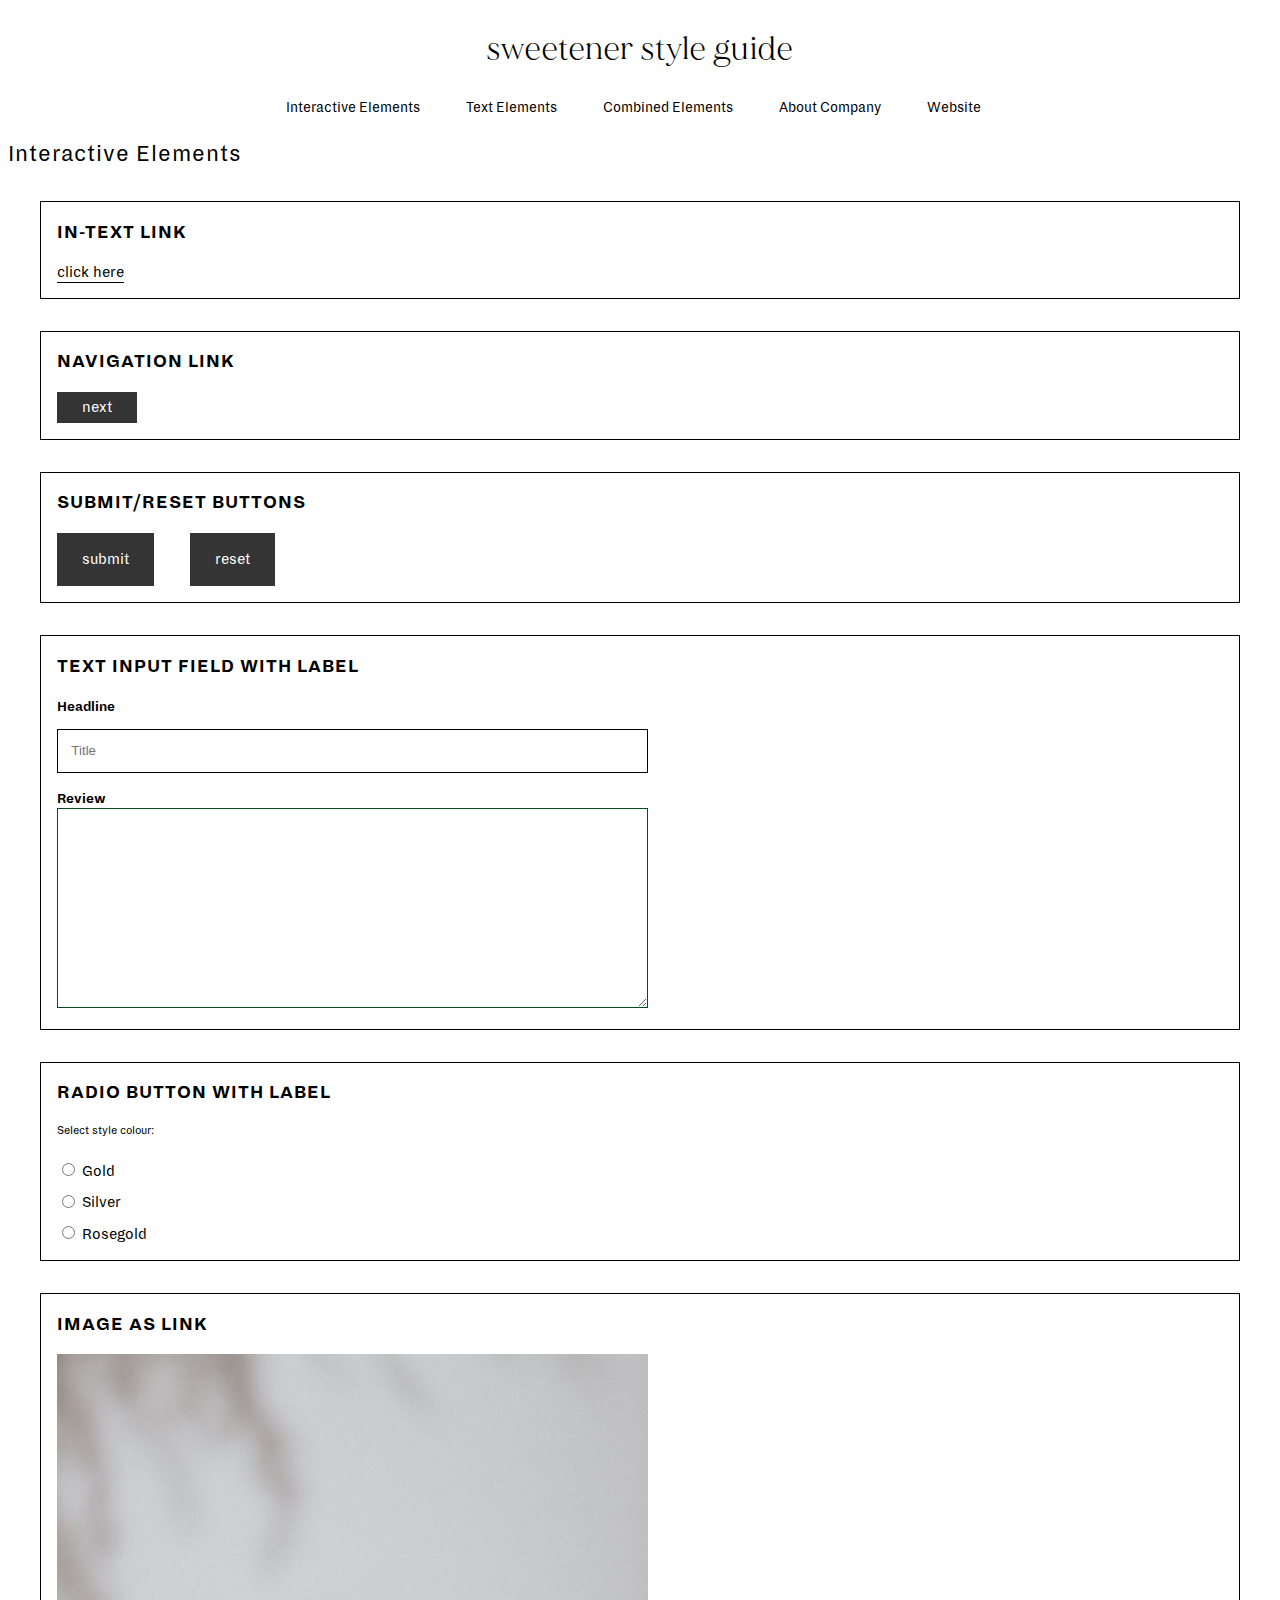
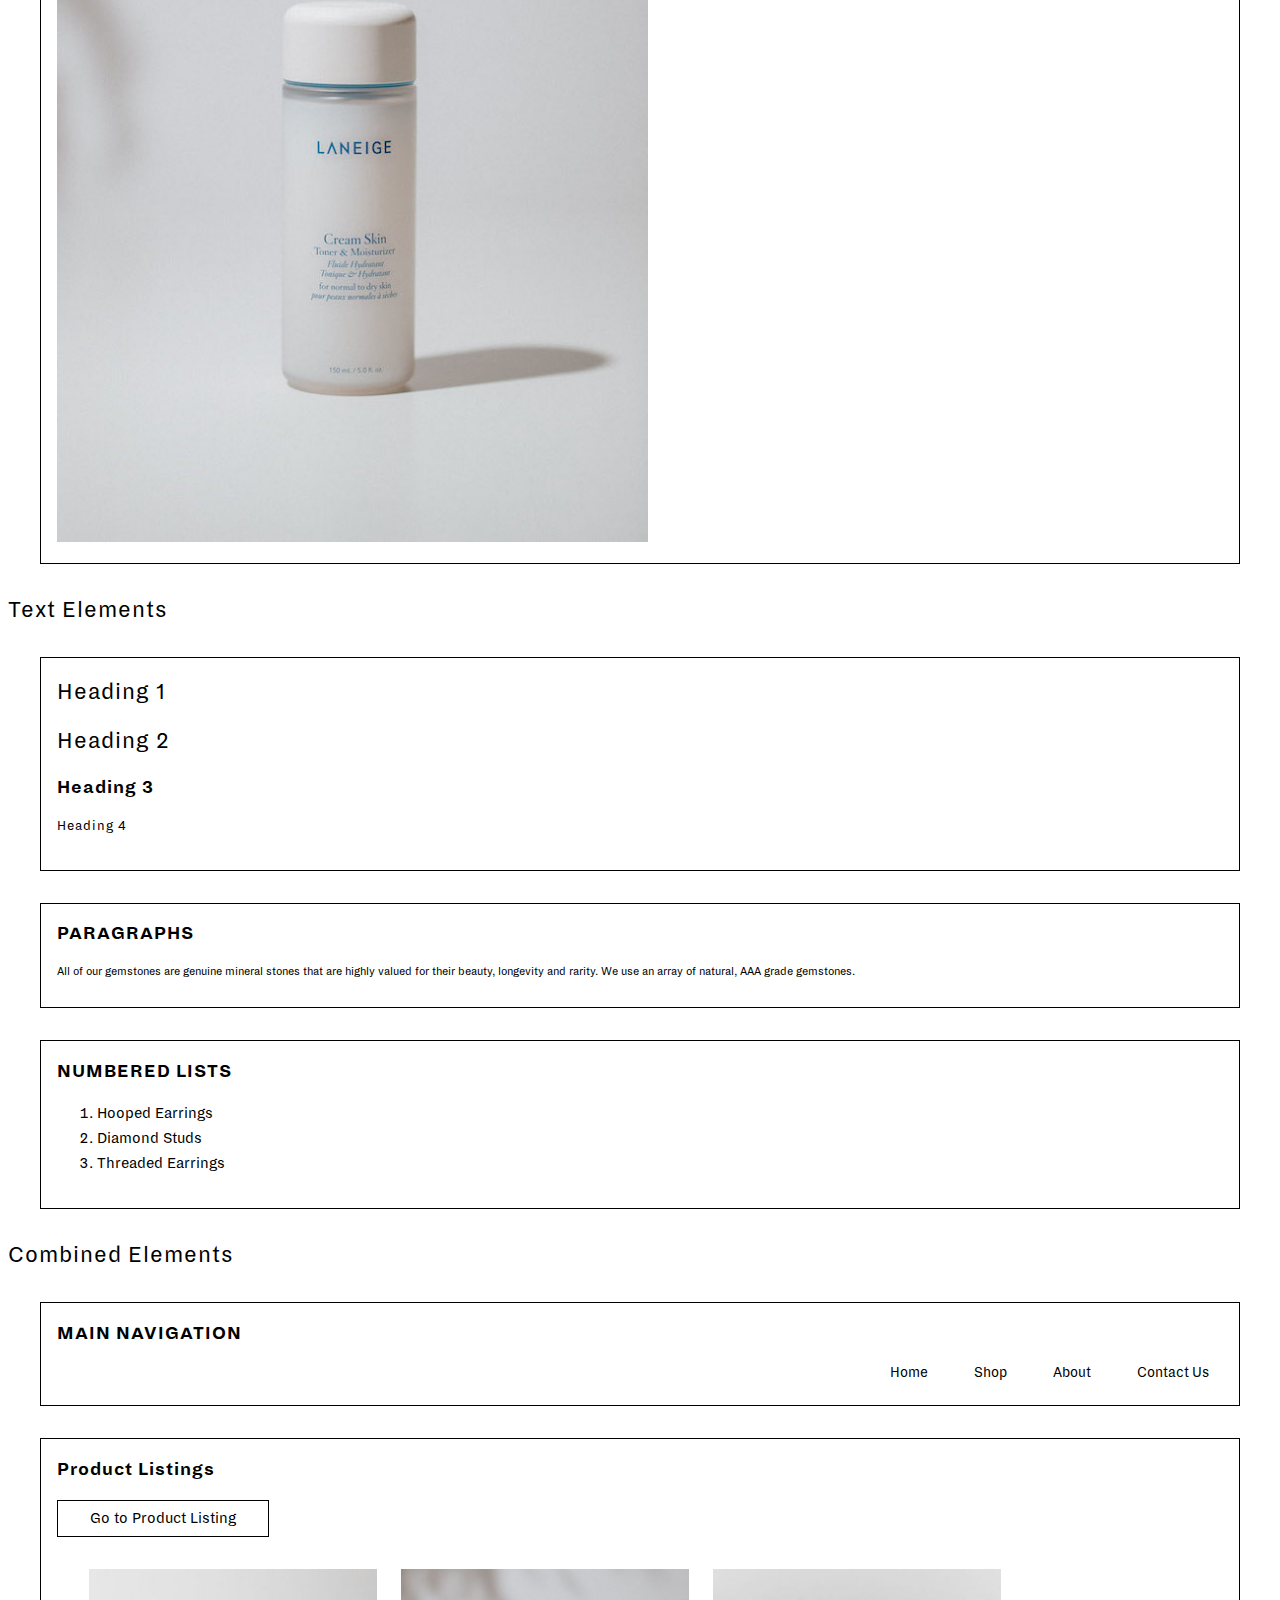
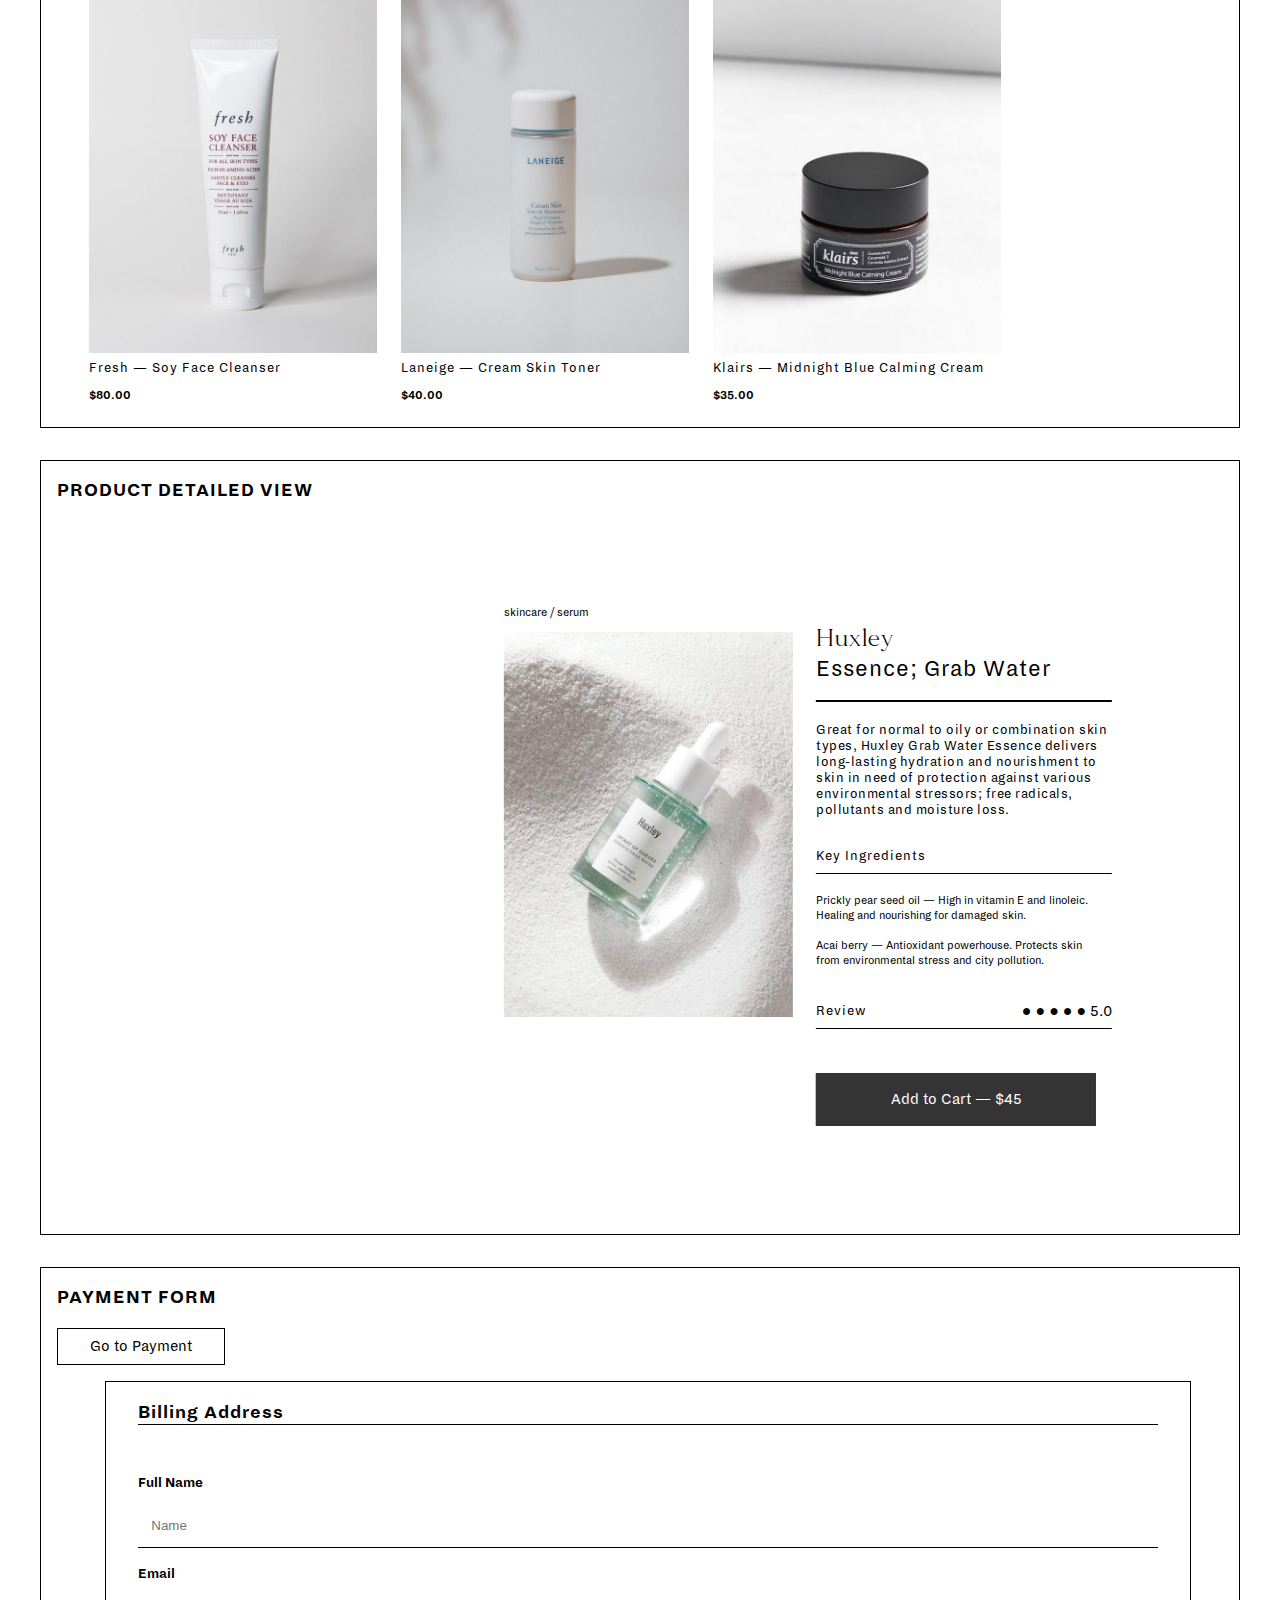
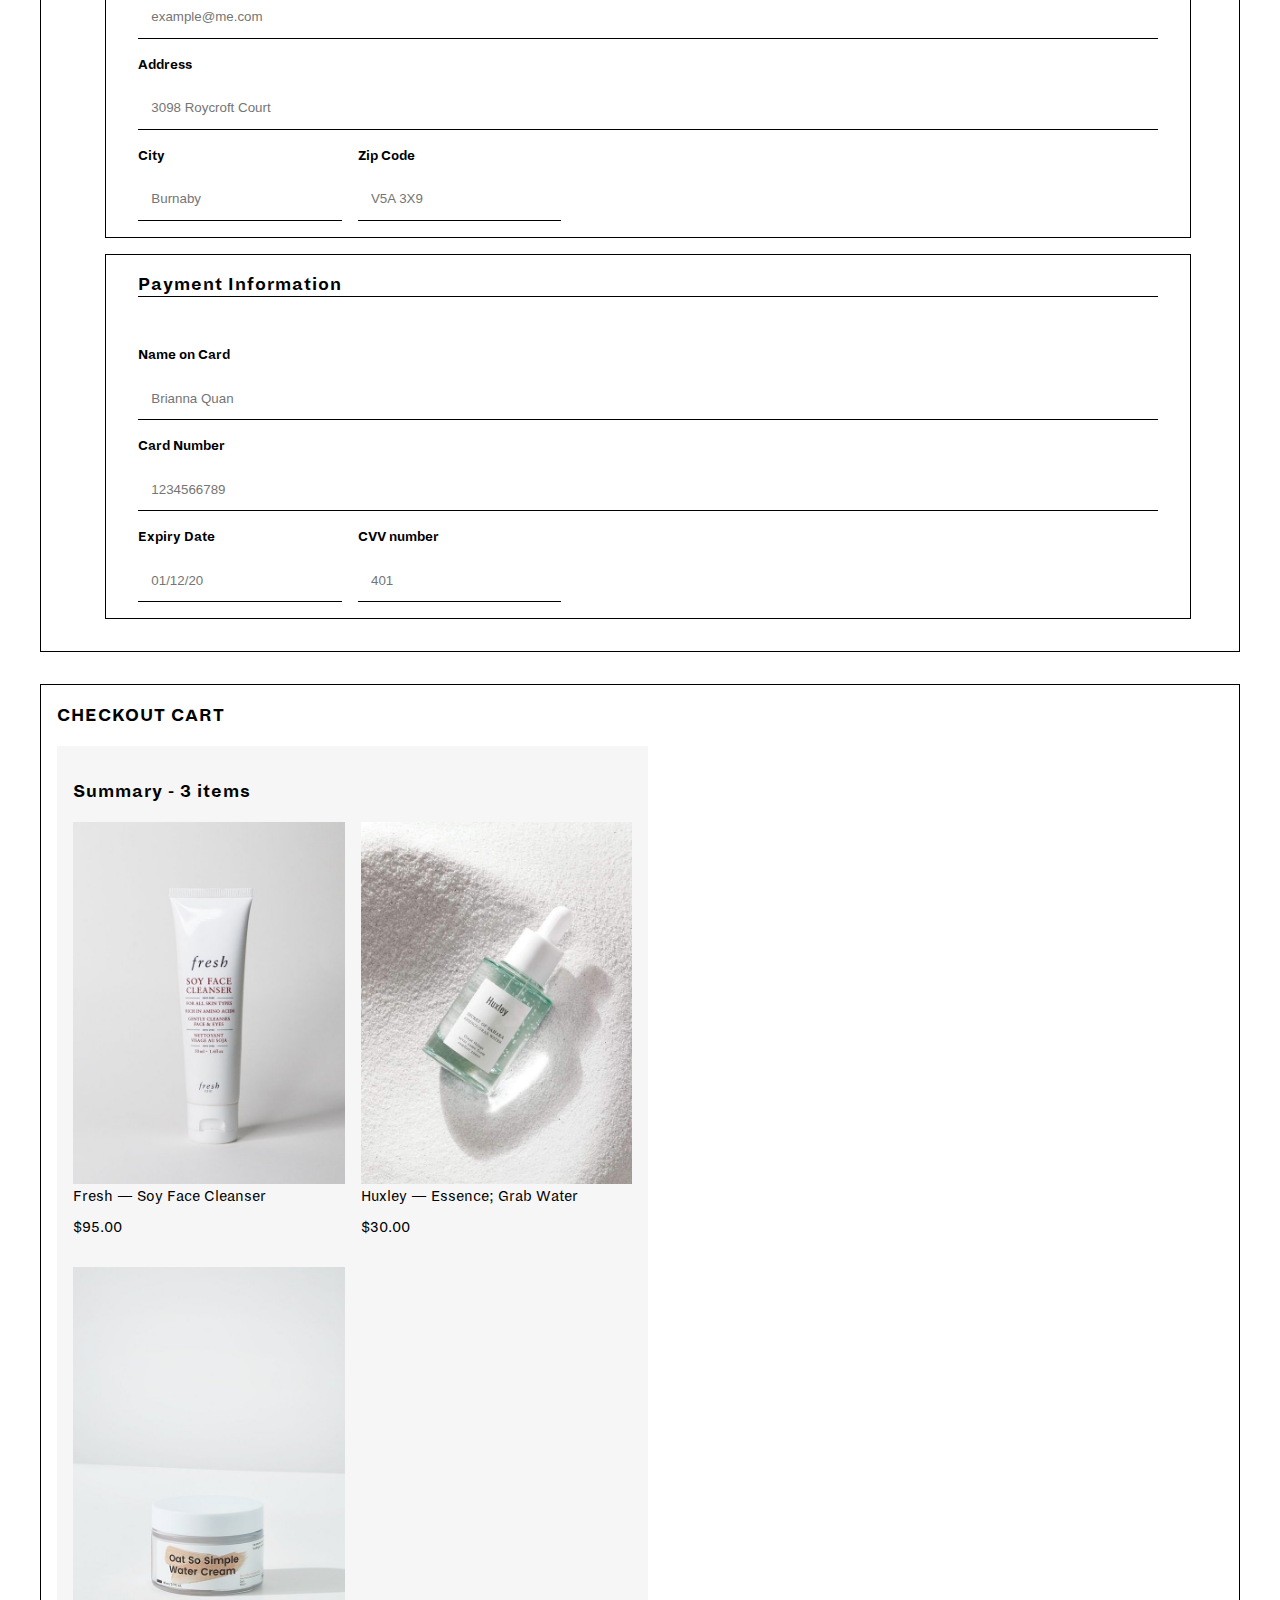
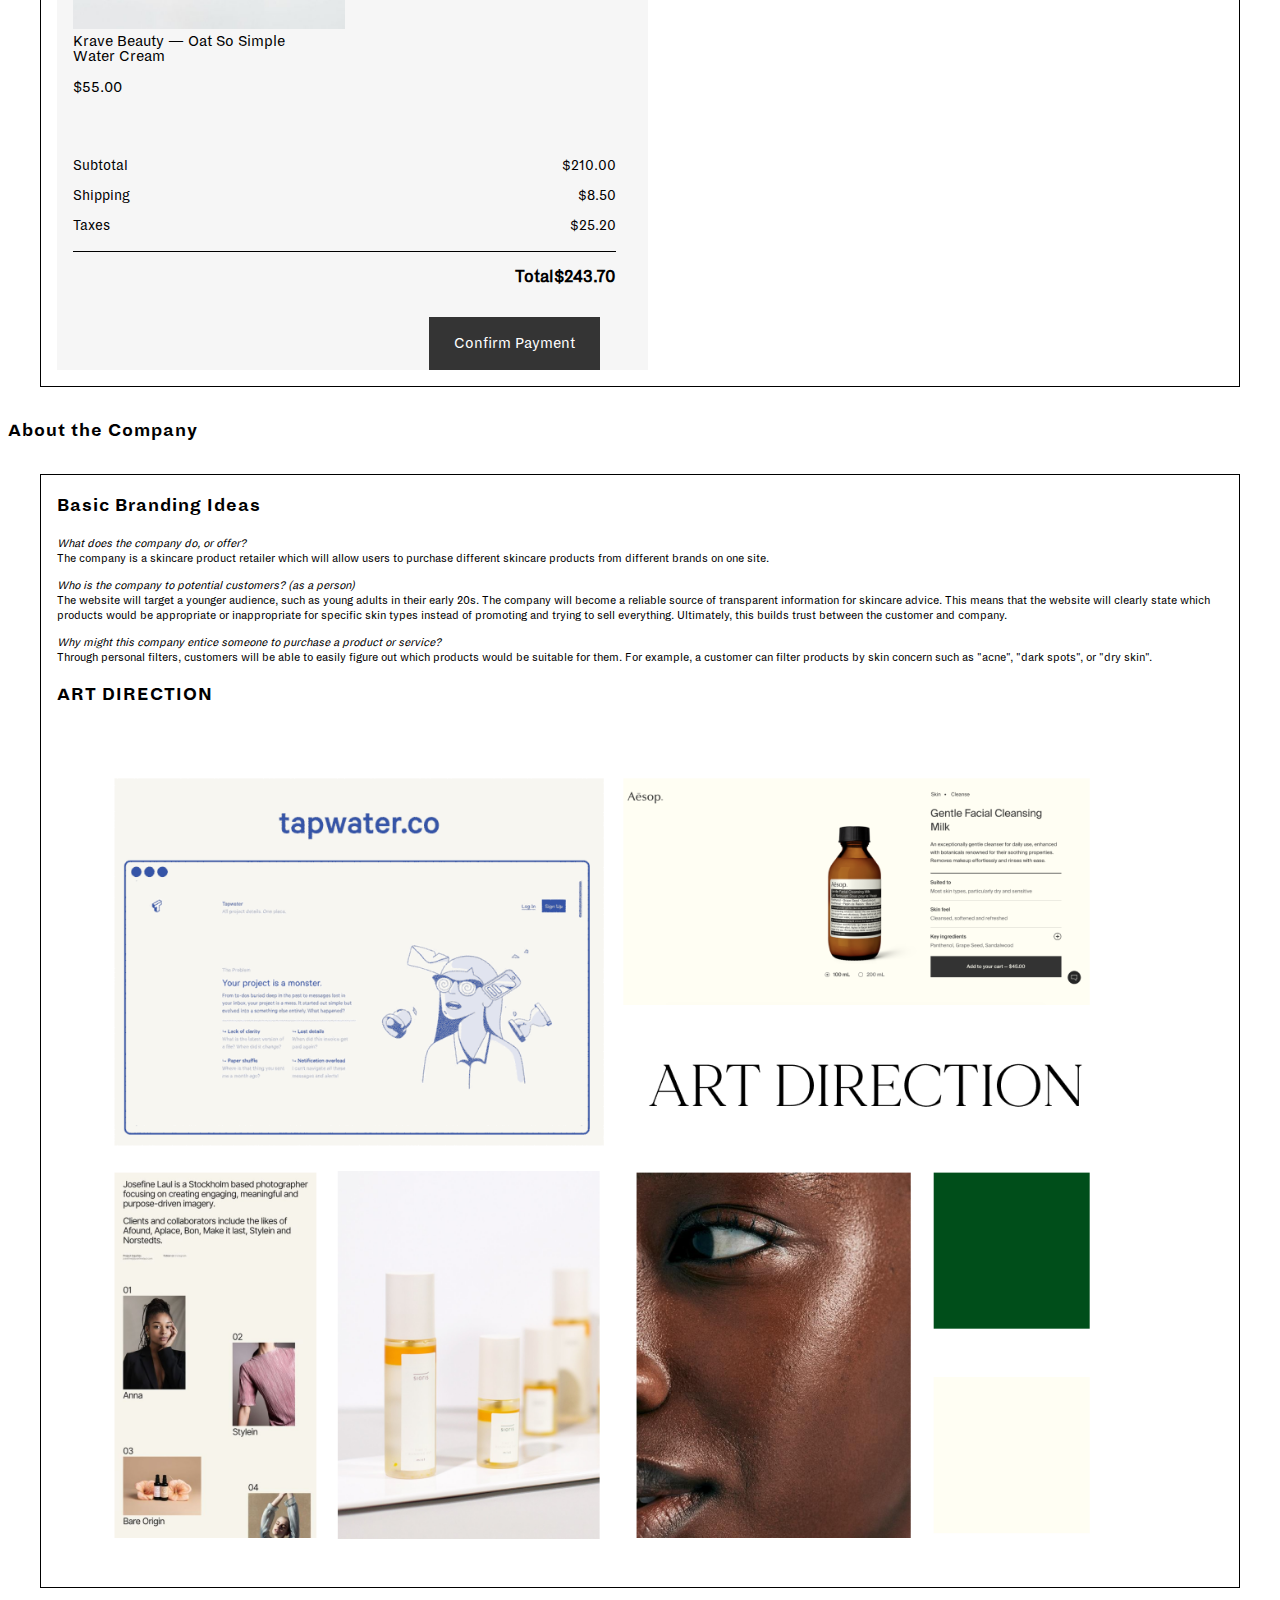
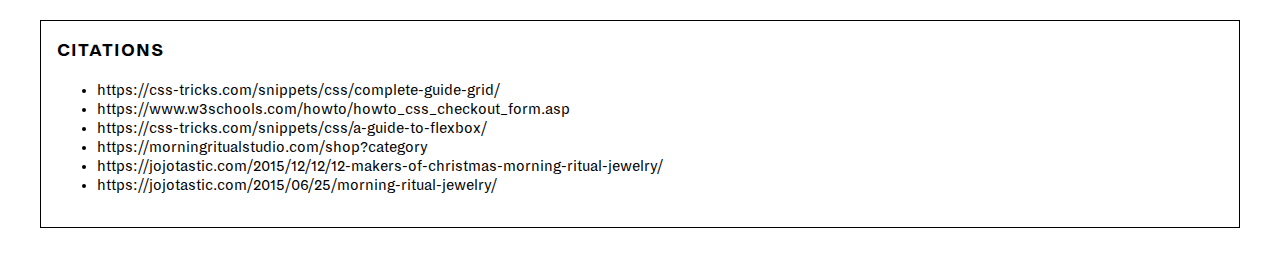
==== commit fd6638a8: "Validated html and css" ====
--- a/index.html
+++ b/index.html
@@ -201,7 +201,7 @@
         <img id="productimage" src="img/waterserum1.jpg" alt="Water Serum">
         </div>
         <div id="info">
-        <h1 id="productbrand">Huxley </h1>
+        <h2 id="productbrand">Huxley </h2>
         <h2 id = "listingbrand"> Essence; Grab Water </h2>
         <p class="description">
         Great for normal to oily or combination skin types, Huxley Grab Water Essence delivers long-lasting hydration and nourishment to skin in need of protection against various environmental stressors; free radicals, pollutants and moisture loss.
@@ -228,7 +228,7 @@
         </div>
 
 
-        
+
 
       </section>
 
@@ -249,7 +249,7 @@
 <input class="cartText" type="text" id="email" placeholder="example@me.com"> <br>
 
 <label for="adr"> Address </label> <br>
-<input class="cartText"type="text" id="adr" placeholder="3098 Roycroft Court"> <br>
+<input class="cartText" type="text" id="adr" placeholder="3098 Roycroft Court"> <br>
 
 <div class="areaCode">
 <div class="half1">
@@ -272,7 +272,7 @@
 <input class="cartText" type="text" id="cardname" placeholder="Brianna Quan"> <br>
 
 <label for="cardnum"> Card Number </label> <br>
-<input class="cartText"type="text" id="cardnum" placeholder="1234566789"> <br>
+<input class="cartText" type="text" id="cardnum" placeholder="1234566789"> <br>
 
 <div class="areaCode">
 
@@ -329,7 +329,7 @@
         </div>
 
         </div>
-        </div>
+
 
       </section>
     </section>
--- a/css/listing.css
+++ b/css/listing.css
@@ -514,6 +514,6 @@
   .card{
     flex-wrap:wrap;
     margin-left:0;
-    width: 100%
-
+    width: 100%;
   }
+}
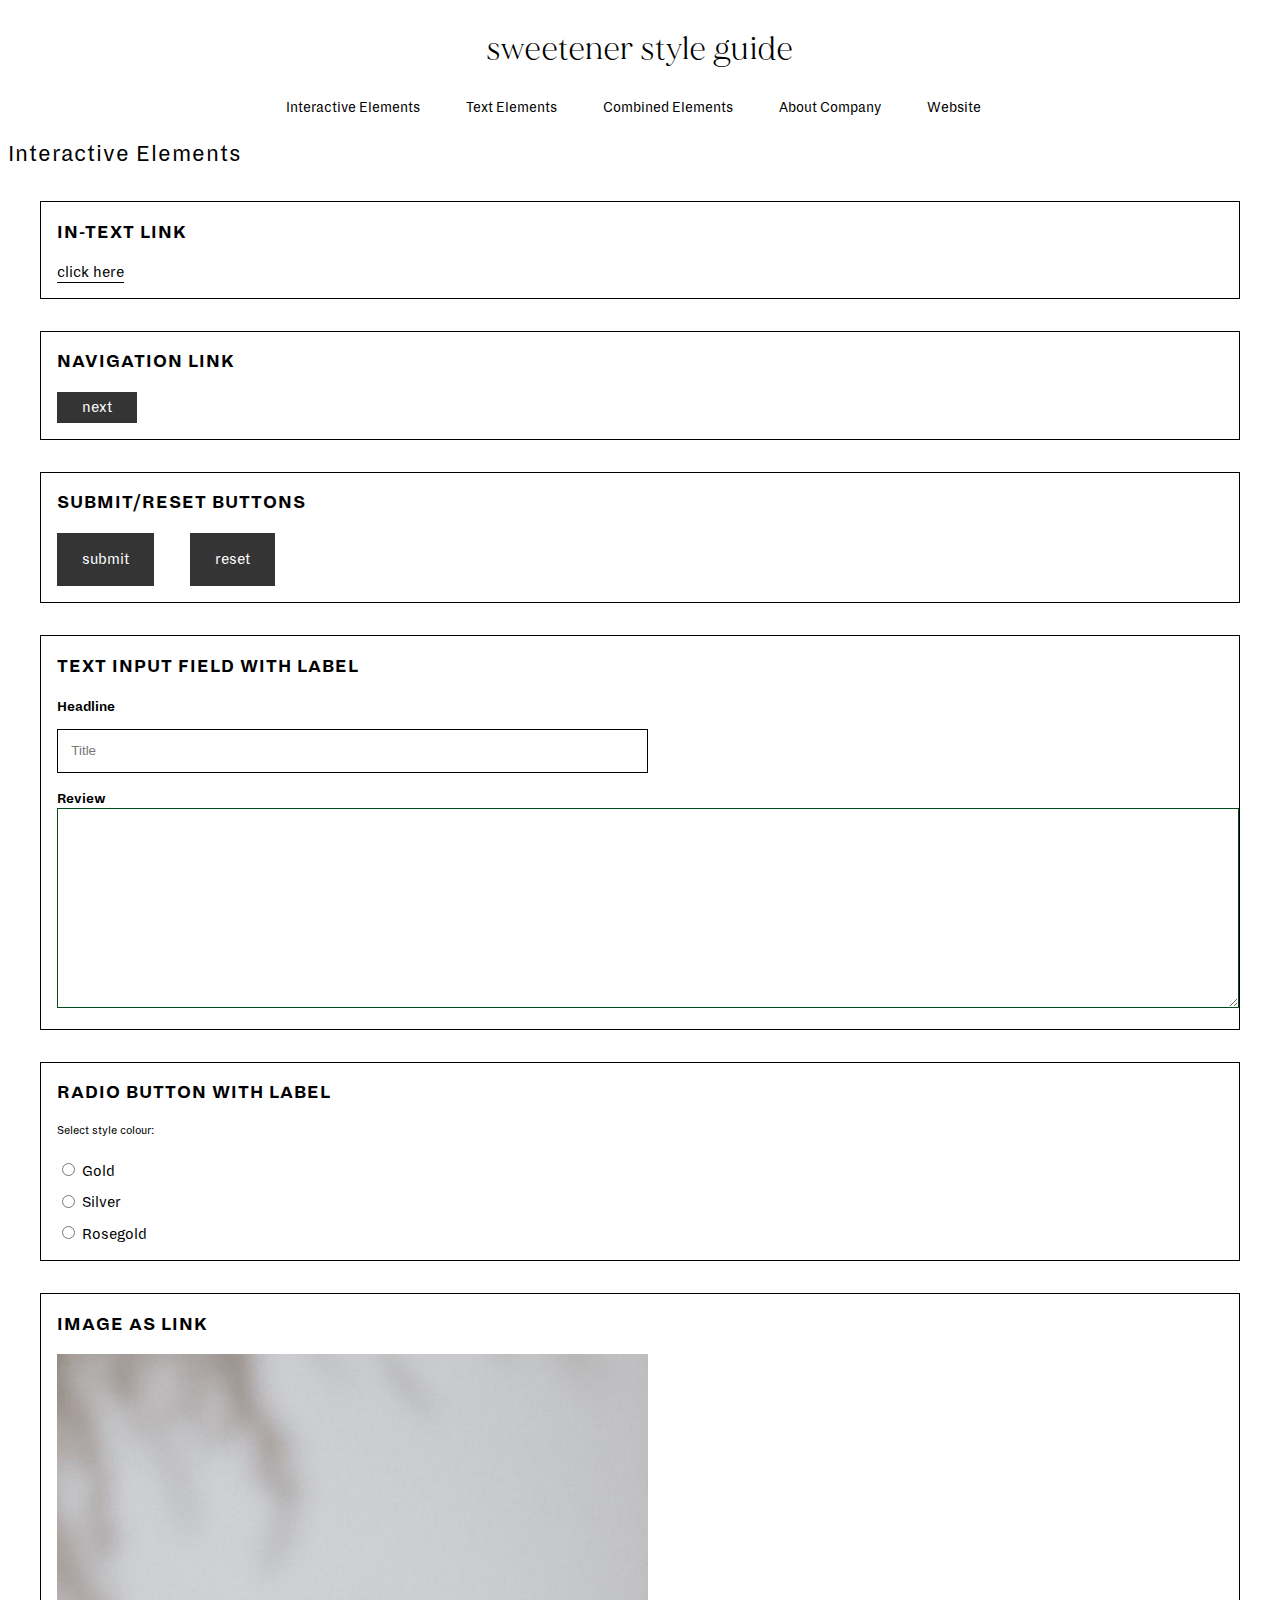
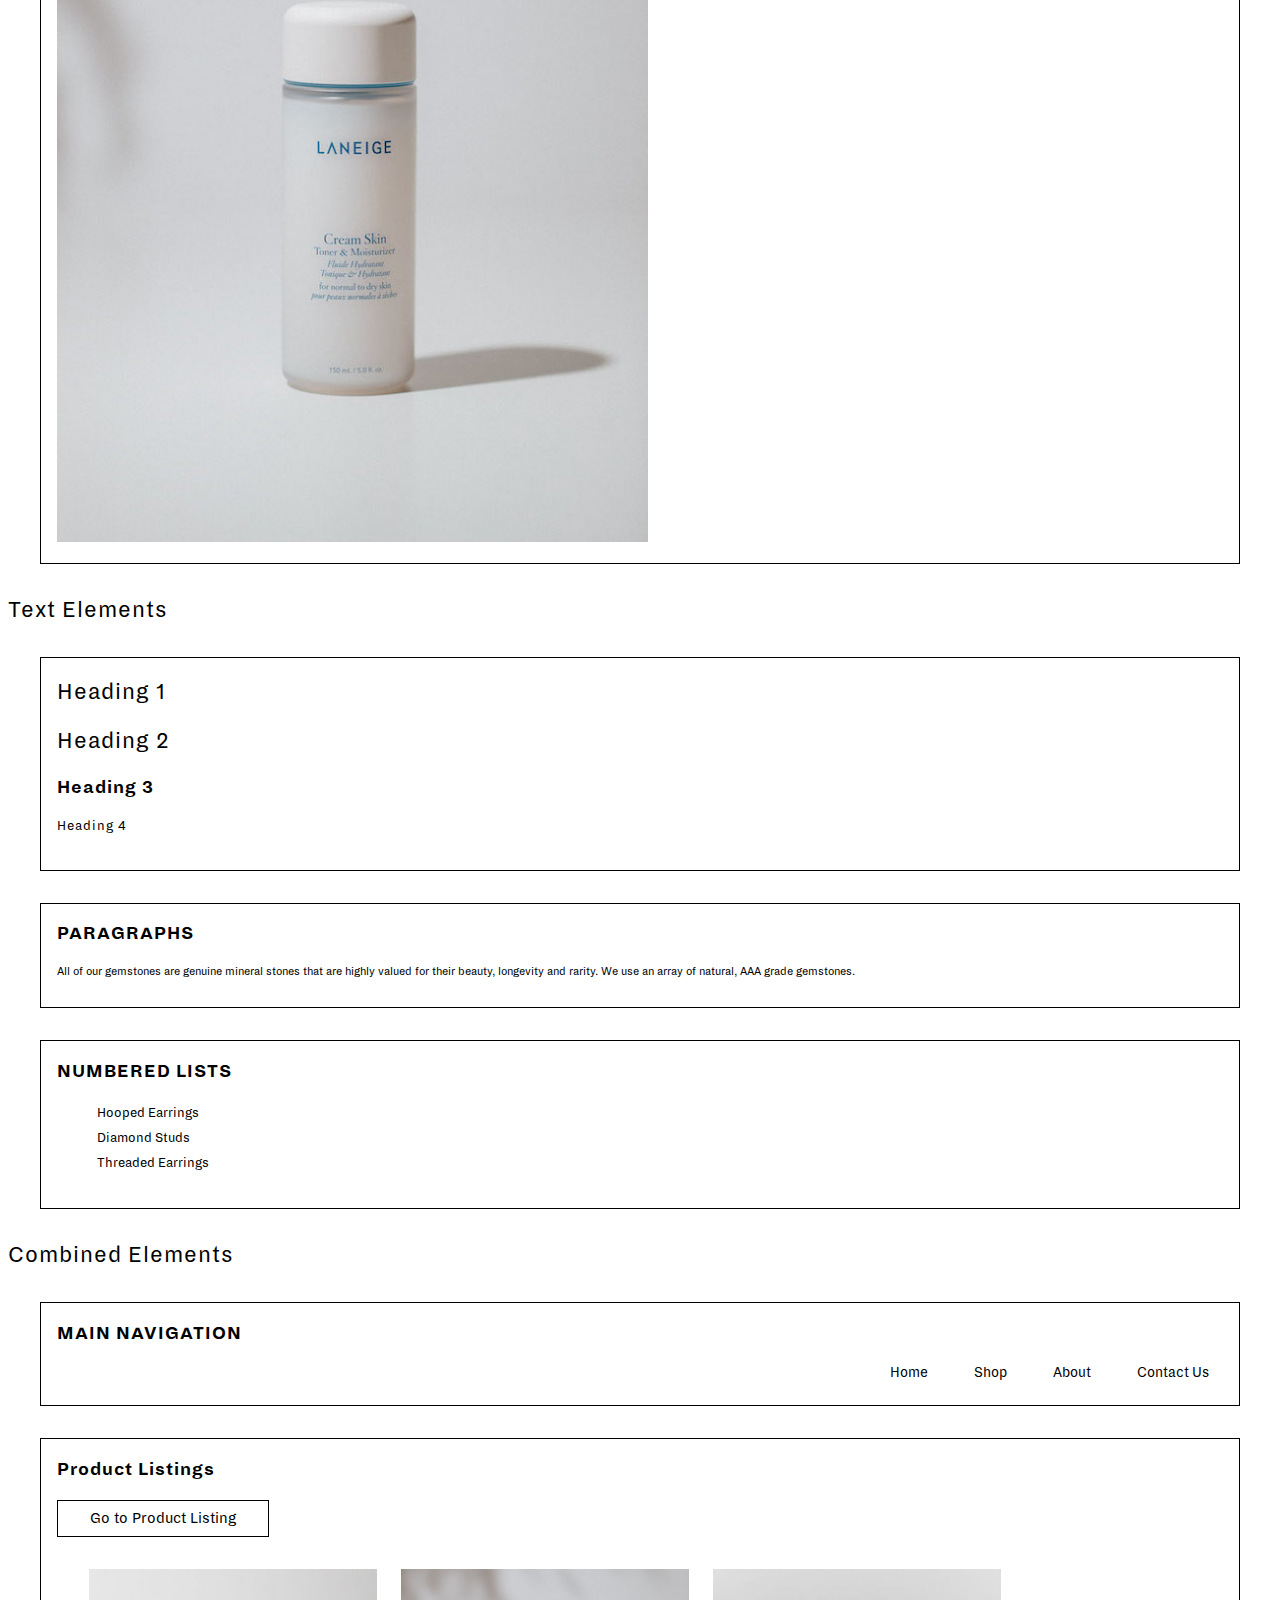
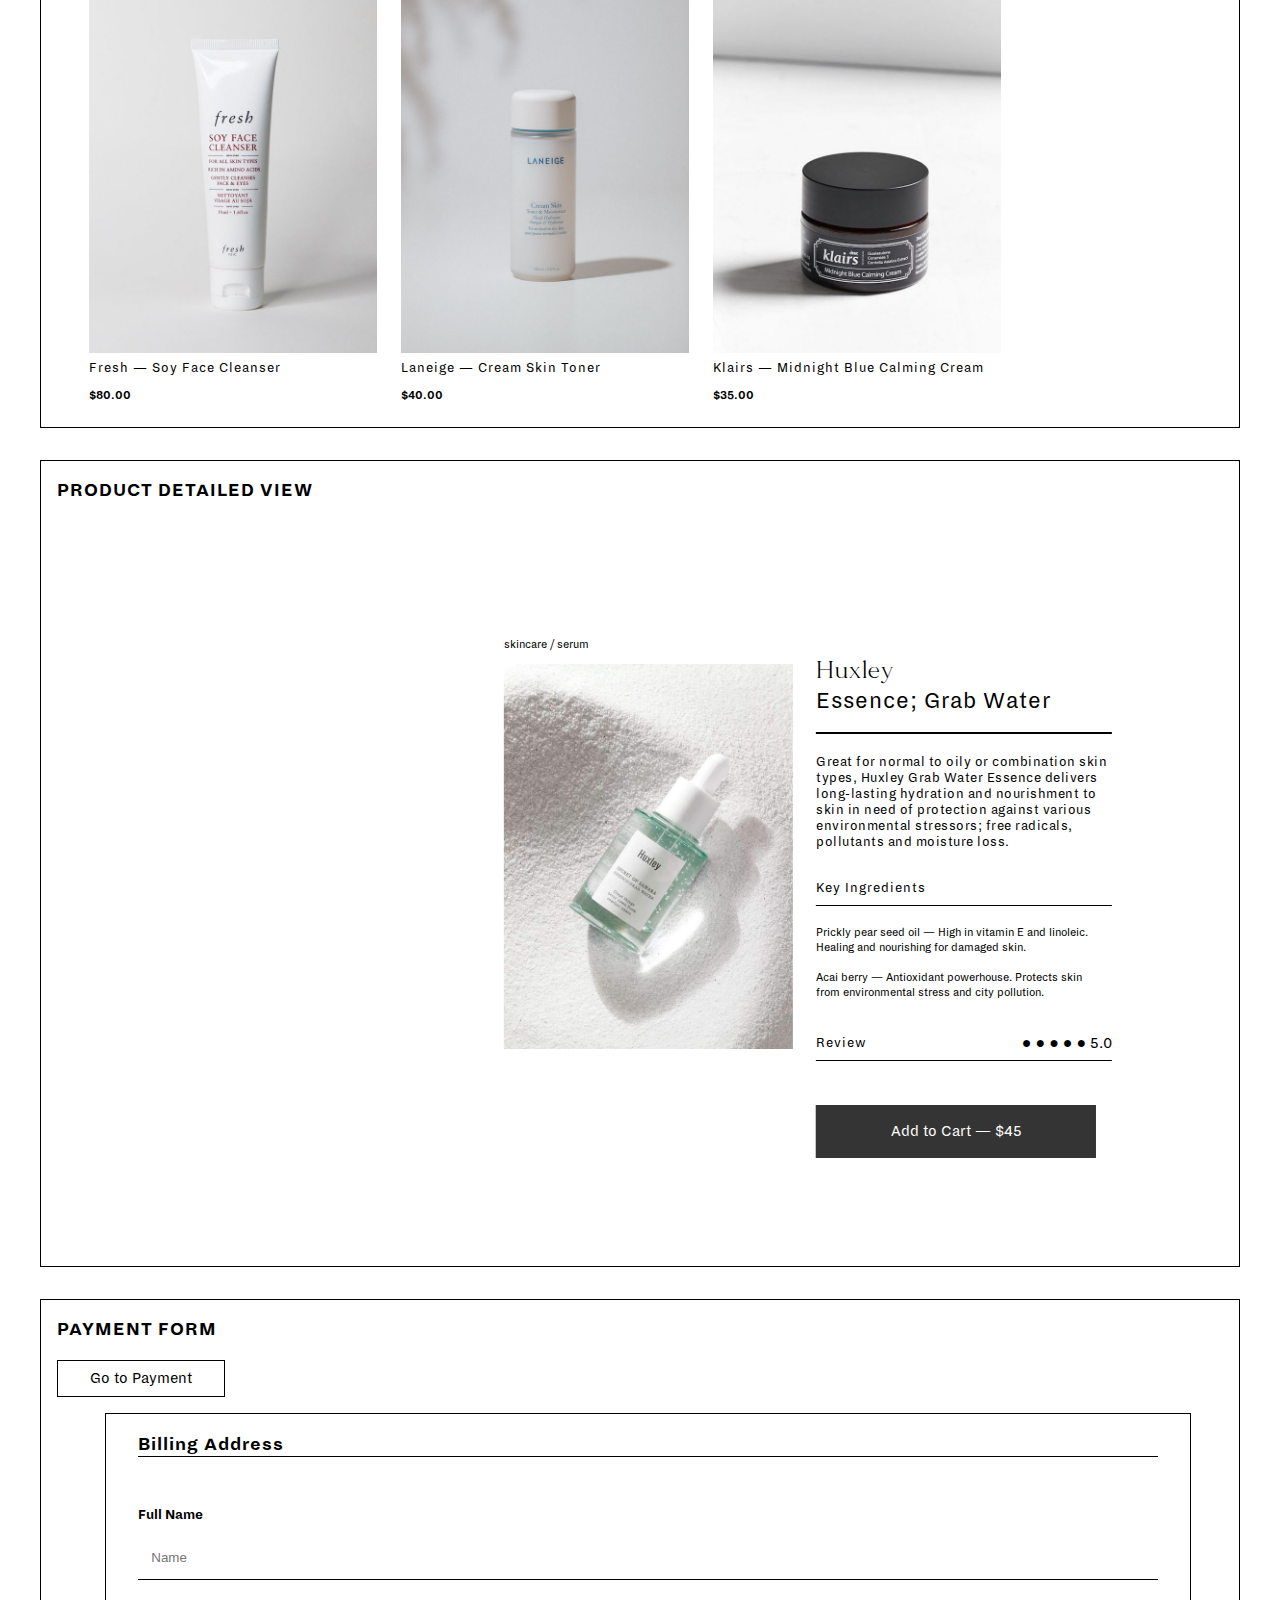
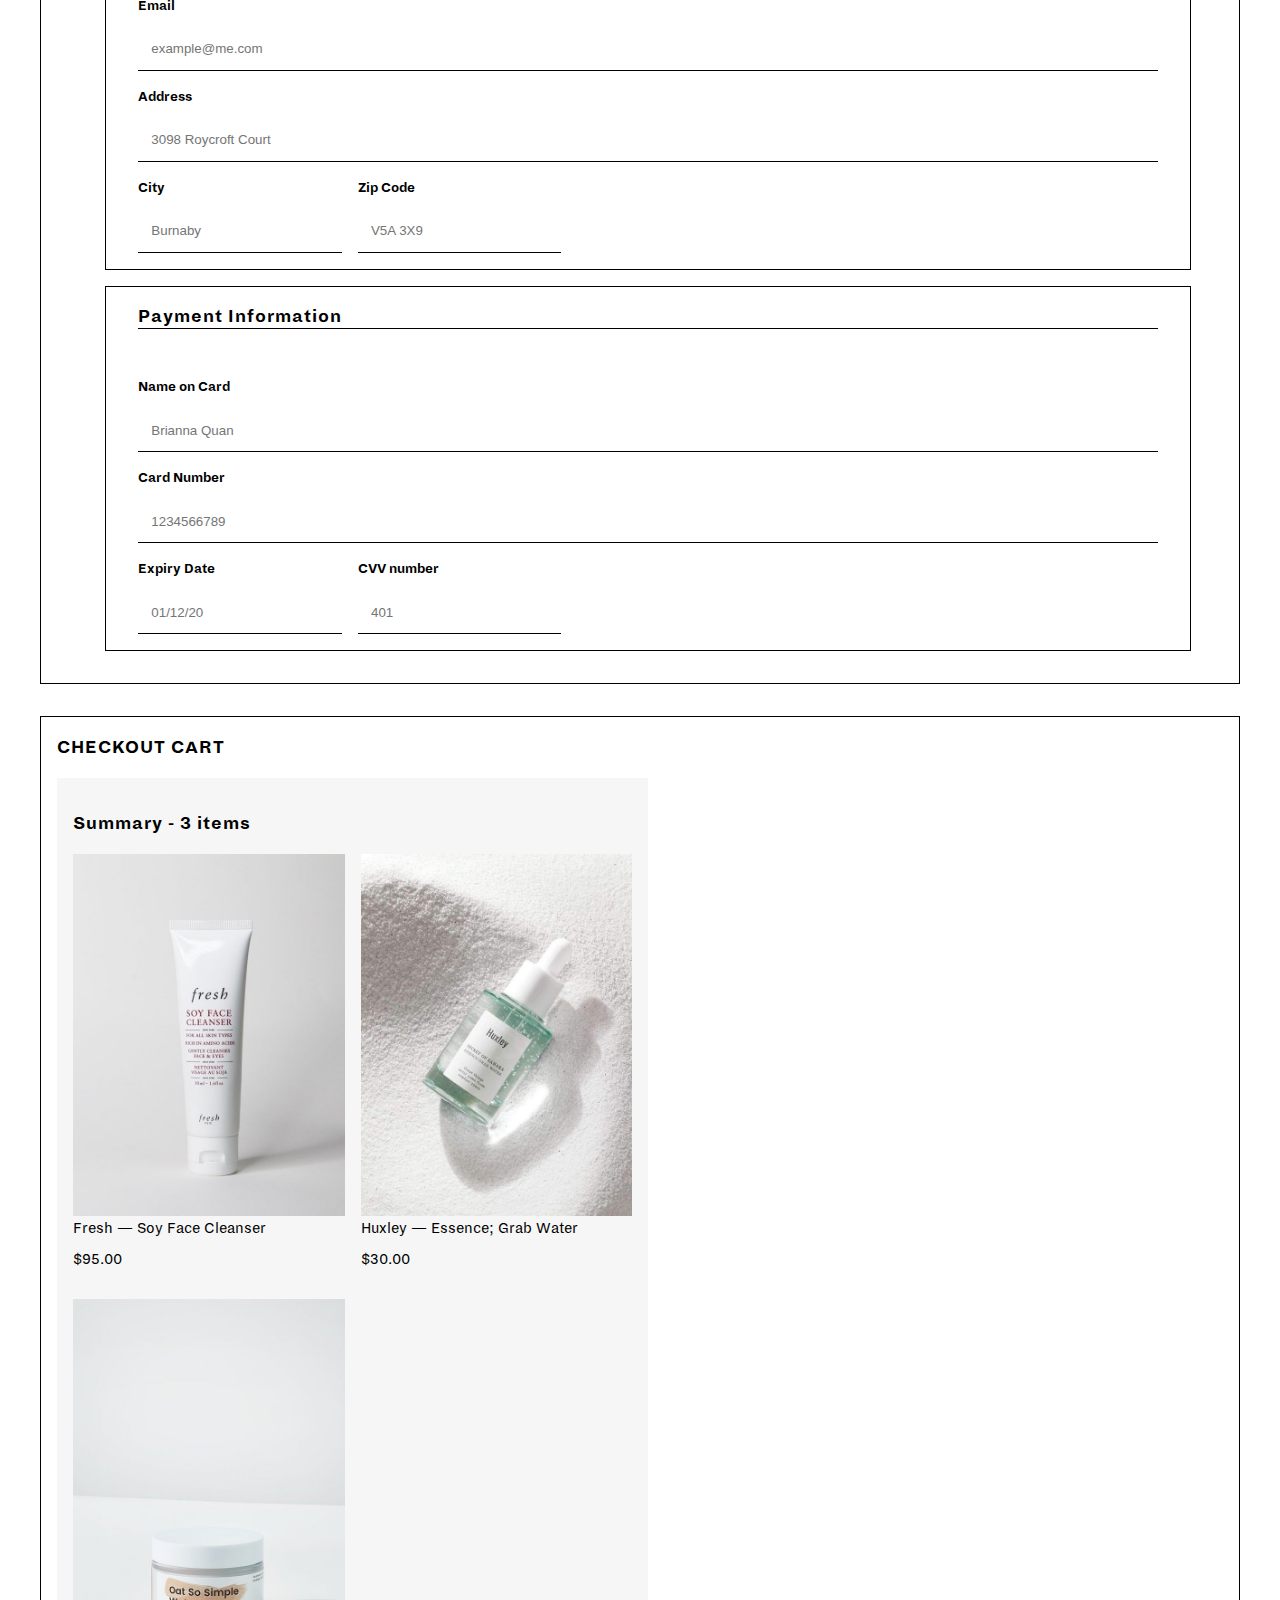
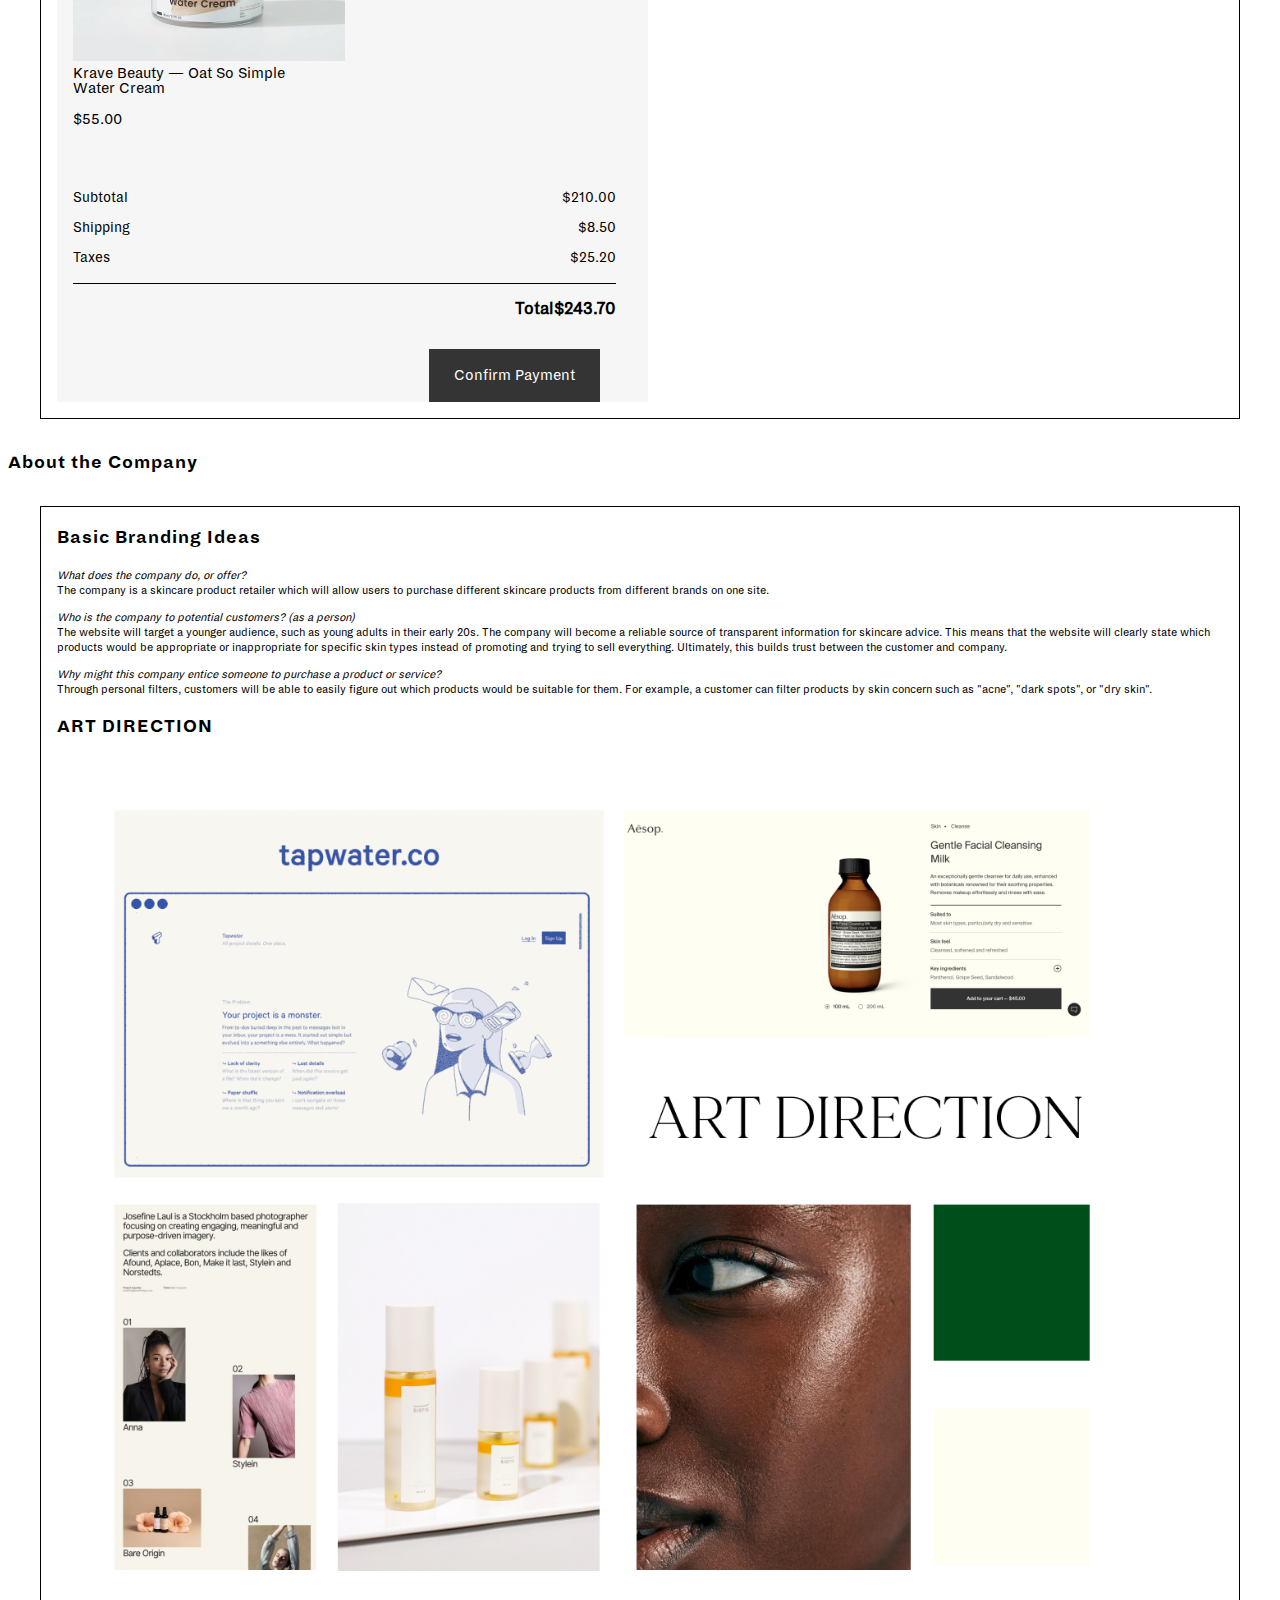
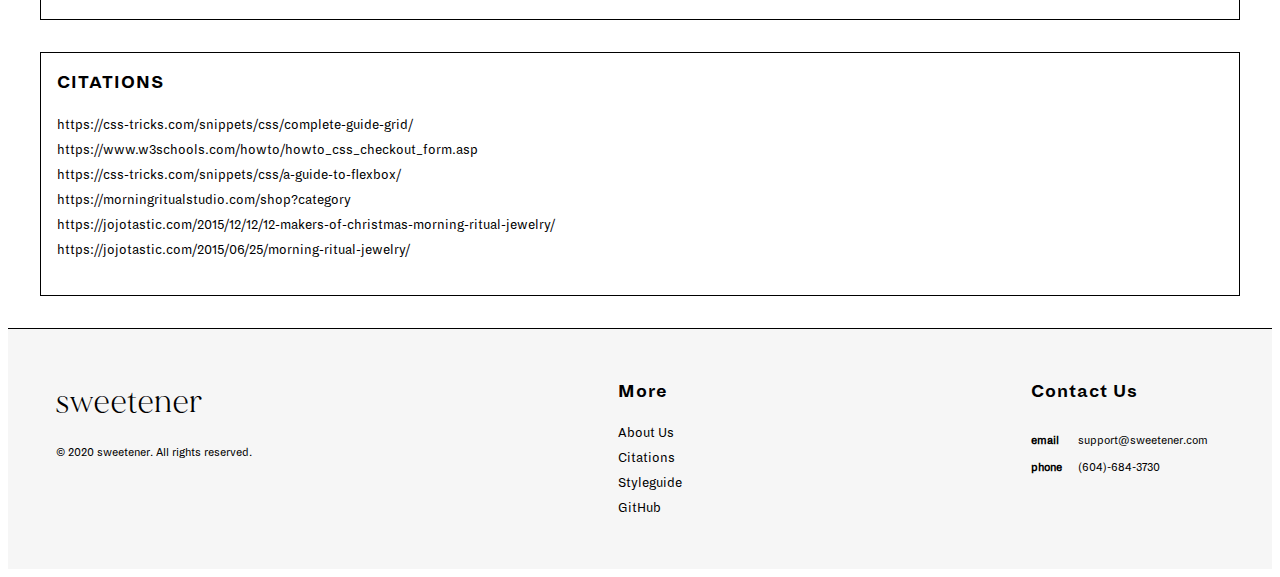
==== commit 9e870288: "Added footer to all pages" ====
--- a/index.html
+++ b/index.html
@@ -24,7 +24,7 @@
         <a href="#text_elements">Text Elements</a>
         <a href="#combined_elements">Combined Elements</a>
         <a href="#about_company">About Company</a>
-        <a href="listings.html"> Website </a>
+        <a href="home.html"> Website </a>
 
       </nav>
     </div>
@@ -366,5 +366,43 @@
 </ul>
 
 </section>
+
+<footer>
+<div class="footer-row">
+<div class="column1">
+<h1> sweetener </h1>
+<p class="copyright"> © 2020 sweetener. All rights reserved. </p>
+</div>
+
+<div class="column2">
+  <h3> More </h3>
+
+<ul>
+
+  <a href="about.html"><li> About Us </li> </a>
+  <a href="citations.html"> <li> Citations </li> </a>
+  <a href="styleguide.html"><li> Styleguide </li> </a>
+    <a href="https://github.com/justinyang212/project2"><li> GitHub </li> </a>
+
+</ul>
+
+</div>
+
+<div class="column3">
+<h3> Contact Us </h3>
+<div class="support">
+<div class="support1">
+<p><b> email </b> </p>
+<p> <b> phone </b> </p>
+</div>
+
+<div class="support1" </div>
+<p> support@sweetener.com </p>
+<p> (604)-684-3730 </p>
+</div>
+</div>
+</div>
+</footer>
+
   </body>
 </html>
--- a/css/main.css
+++ b/css/main.css
@@ -14,10 +14,7 @@
 .indexheader{
   justify-content: center;
 }
-.checkoutlogo{
-  text-align: center;
-  display: flex;
-}
+
 
 .element {
   padding-left: 1rem;
@@ -231,18 +228,7 @@
 }
 
 
-/* PRODUCT DETAILED */
-.card{
-  display:flex;
-  padding:1rem;
-  margin-top:2rem;
-  width:65%;
-  /* border:1px solid; */
-  /* justify-content: center; */
-  position:relative;
-  transform: translate(-50%,0);
-  left:50%;
-}
+
 
 .cards{
   padding-bottom: 0.2rem;
@@ -252,17 +238,6 @@
   border-bottom: solid 1.25px;
 }
 
-#product{
-width:50%;
-  padding-top: 1.5rem;
-  padding-right: 1em;
-
-  margin-right: 1em;
-}
-
-#info{
-width:50%;
-}
 
 #add{
   margin-top: 2em;
@@ -351,11 +326,48 @@
 padding-left: 2rem;
 }
 
-@media screen and (max-width:35rem){
+@media screen and (max-width:900px){
+  .listing{
+    grid-template-columns: 1fr 1fr;
+  }
+
+  .imagelisting{
+    width: 200px;
+    height:300px;
+  }
+}
+
+@media screen and (max-width:650px){
+  .sideNav{
+    display:none;
+  }
+}
+
+@media screen and (max-width: 550px){
+  .sideNav{
+    display:none;
+  }
+.imagelisting{
+width:150px;
+height: 250px;
+
+}
+  .wholeList{
+    padding-left:0;
+    justify-content: center;
+  }
+}
+
+
+@media screen and (max-width:400px){
   .listing{
     grid-template-columns:1fr;
   }
 
+.imagelisting{
+  width: 200px;
+  height:300px;
+}
   .sideNav{
     display:none;
   }
@@ -395,3 +407,167 @@
 font-family: graceCo;
 text-align: center;
 }
+
+.about{
+  margin-top:3rem;
+  margin-right:2rem;
+  display:flex;
+  /* flex-grow:1;
+  flex-shrink:1; */
+
+  justify-content: center;
+  align-content: center;
+  margin-left:10em;
+  margin-right:10em;
+}
+
+.about-img-container{
+  /* width:50%; */
+}
+
+.about-info{
+  /* width:50%; */
+}
+
+
+@media screen and (max-width:500px){
+  .about{
+    flex-direction:column;
+    justify-content: center;
+    align-content: center;
+    margin:0;
+    padding:0;
+  }
+
+  .about-info{
+  margin-left:1.5em;
+  }
+
+.about-img-container{
+  display:block;
+  justify-content:center;
+  align-content:center;
+  align-items: center;
+  text-align:center;
+  margin-top:2em;
+
+  /* margin:0; */
+}
+}
+.about-info{
+  text-align:center;
+  margin-left:3em;
+  margin-bottom:2em;
+}
+
+
+.about-descr{
+  text-align:justify;
+  font-size: 16px;
+  line-height:120%;
+}
+
+.about-img{
+  height:30em;
+  width:20em;
+  object-fit: cover;
+
+}
+#form-review{
+  width:100%;
+}
+
+
+.contact{
+  text-align:center;
+  margin-top:5em;
+  /* margin-left:5em;
+  margin-right:5em; */
+  align-content: center;
+  align-items: center;
+  justify-content:center;
+}
+
+.form{
+  display:inline-block;
+  margin-top:2em;
+width:50%;
+align-content: center;
+align-items: center;
+justify-content:center;
+}
+
+.contact-heading{
+  margin-left:2em;
+  margin-right:2em;
+}
+
+.submit-button{
+  margin-top:3em;
+  display:inline-block;
+justify-content:center;
+align-content: center;
+align-items: center;
+}
+
+.btn{
+  text-align:center;
+  padding-left:5em;
+  padding-right:5em;
+}
+
+
+/* FOOTER */
+footer{
+  margin-top: 2rem;
+  padding-top:2em;
+  padding-bottom:2em;
+  border-top: 0.25px solid black ;
+  background-color: #F6F6F6;
+}
+.column1{
+padding-left: 3em;
+}
+
+.column3{
+  padding-right:3em;
+}
+.footer-row{
+  display:flex;
+  justify-content: space-between;
+}
+
+ul{
+padding-left:0;
+}
+li{
+  list-style: none;
+  font-size:14px;
+  line-height: 25px;
+}
+
+li:hover{
+  border-bottom: 1px solid black;
+}
+
+.support{
+  display:flex;
+}
+
+@media screen and (max-width: 600px){
+  .footer-row{
+    flex-direction:column;
+  }
+
+  .column2{
+    padding-left: 3em;
+  }
+
+  .column3{
+    padding-left:3em;
+  }
+}
+
+#relatedsection{
+  padding-bottom:1rem;
+}
--- a/css/fonts.css
+++ b/css/fonts.css
@@ -19,7 +19,7 @@
 
 /* company name */
 h1{
-  font-family: mono;
+  font-family: graceCo;
   text-decoration: none;
   letter-spacing: 1px;
   font-weight: normal;
--- a/css/checkoutv2.css
+++ b/css/checkoutv2.css
@@ -1,4 +1,10 @@
 
+/* .checkoutlogo2{
+  display:inline-block;
+  text-align: center;
+  align-content: center;
+  justify-content: center;
+} */
 .checkoutlogo{
   font-family: graceCo;
   text-align:center;
--- a/css/listing.css
+++ b/css/listing.css
@@ -291,7 +291,7 @@
   left:50%;
   margin-left:10rem;
   /* max-width: 57.5%; */
-  margin-top:-2rem;
+  /* margin-top:-2rem; */
   padding:5rem;
 }
 
@@ -381,67 +381,6 @@
 } */
 
 
-/* Multiple Product Listing */
-.listing{
-display:grid;
-grid-template-columns:1fr 1fr 1fr;
-align-items: center;
-grid-column-gap: 1.5rem;
-grid-row-gap: 2rem;
-width: 75%;
-padding-left:2rem;
-padding-right:2rem;
-/* margin-top:2rem; */
-
-}
-
-.shopAll{
-  /* margin-left:10rem; */
-  margin-bottom:0;
-}
- .sideNav{
-   margin-top: 3rem;
-  float: right;
-
-}
-
-.shopTop{
-  font-size: 16px;
-padding-bottom: 0.5em;
-  border-bottom: 1px solid;
-  font-weight: bold;
-}
-.sideNav a {
-  display:block;
-  text-decoration: none;
-  font-weight:normal;
-  color:black;
-  /* line-height: 30px; */
-  margin-bottom: 0.5rem;
-text-align: left;
-}
-
-.sideNav a:hover{
-  /* font-weight: bold; */
-  padding-bottom:0.1rem;
-  border-bottom: solid grey 0.5px;
-}
-
-.wholeList{
-display:inline-flex;
-justify-content: space-around;
-padding-left: 2rem;
-}
-
-@media screen and (max-width:35rem){
-  .listing{
-    grid-template-columns:1fr;
-  }
-
-  .sideNav{
-    display:none;
-  }
-}
 
 
 /* buttons for directing to other webpages */
@@ -510,10 +449,39 @@
   padding-bottom: 0rem;
 }
 
+
+  @media screen and (max-width:1000px){
+    .card{
+      width:100%;
+      margin-left: 1em;
+}
+}
+
 @media screen and (max-width:600px){
   .card{
-    flex-wrap:wrap;
-    margin-left:0;
-    width: 100%;
+    display:flex;
+    flex-wrap: wrap;
+    /* flex-direction:column; */
+    justify-content:center;
+
+    padding:0;
+    /* width: 100%; */
+  margin:0;
   }
-}
+
+
+
+  #product{
+    margin:0;
+    padding:0;
+    width:60%;
+  }
+
+  #productimage{
+    width:100%;
+  }
+
+  #info{
+    width:60%;
+  }
+}
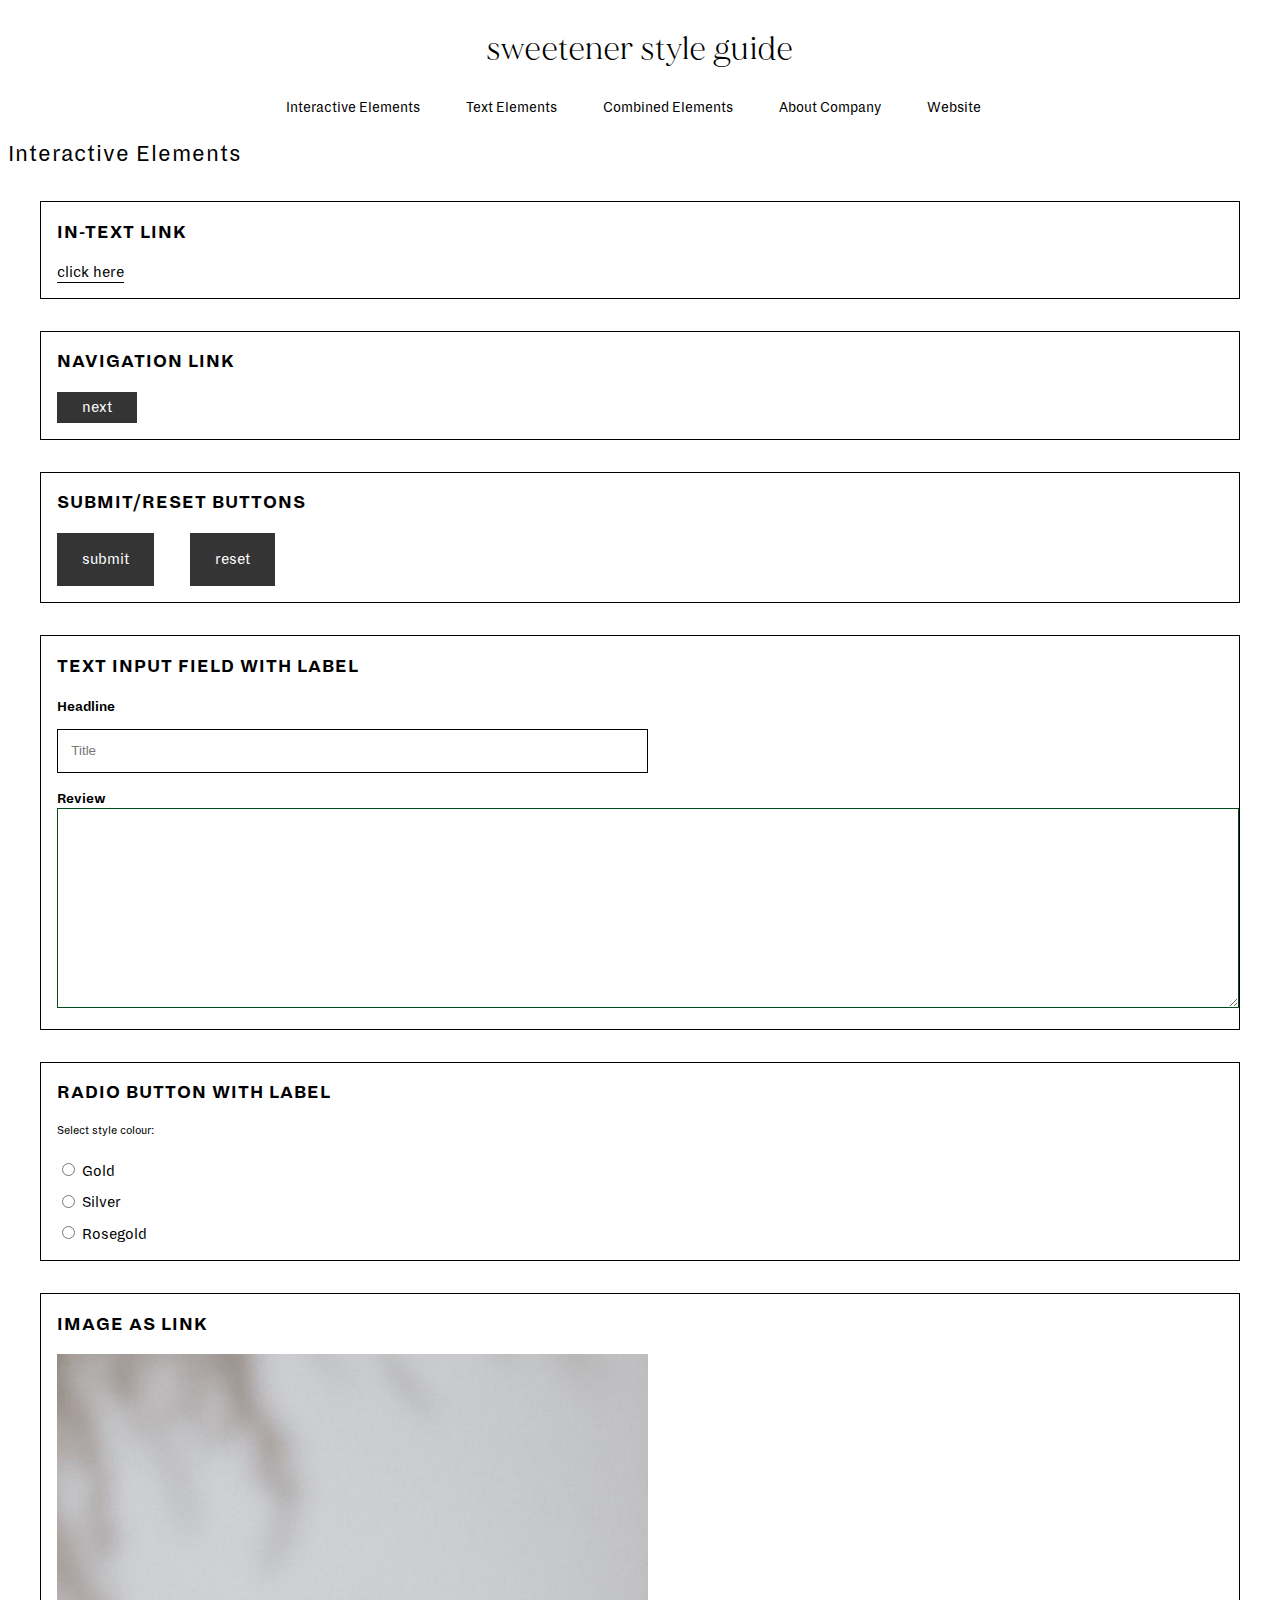
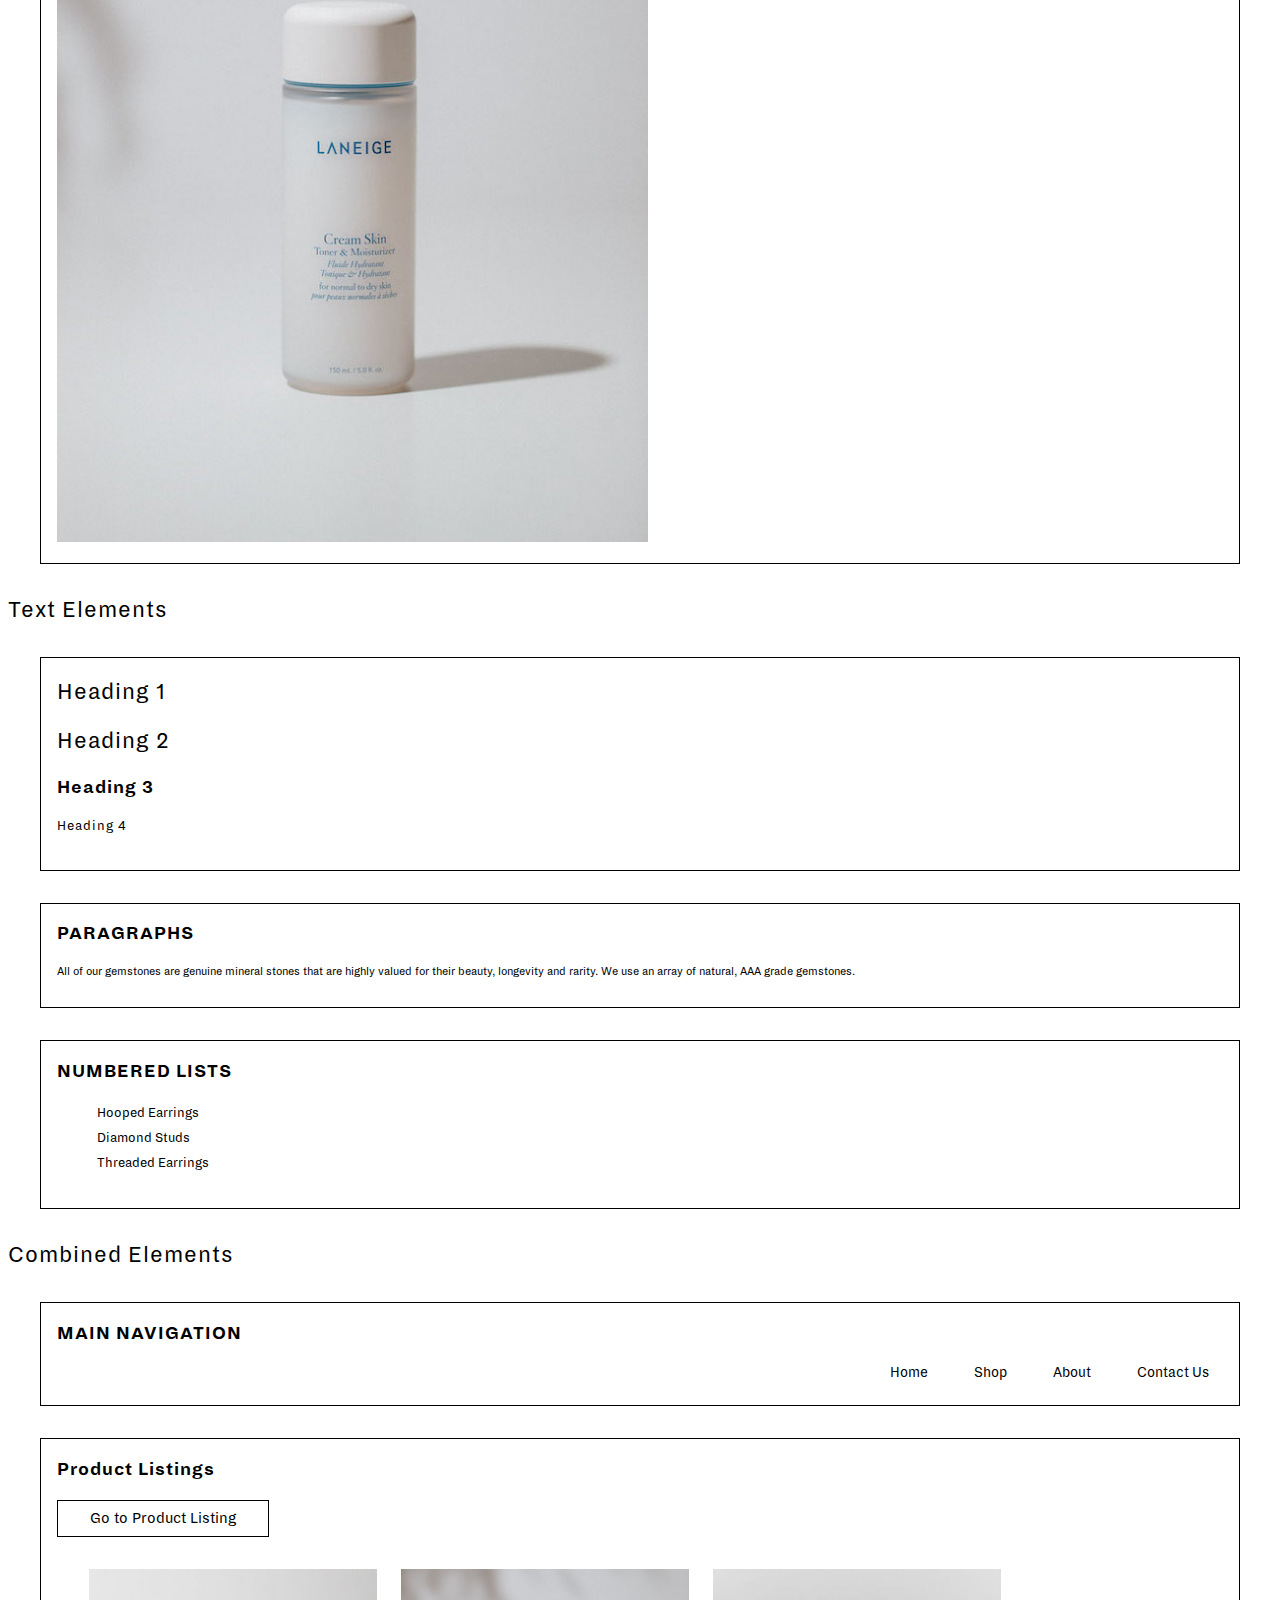
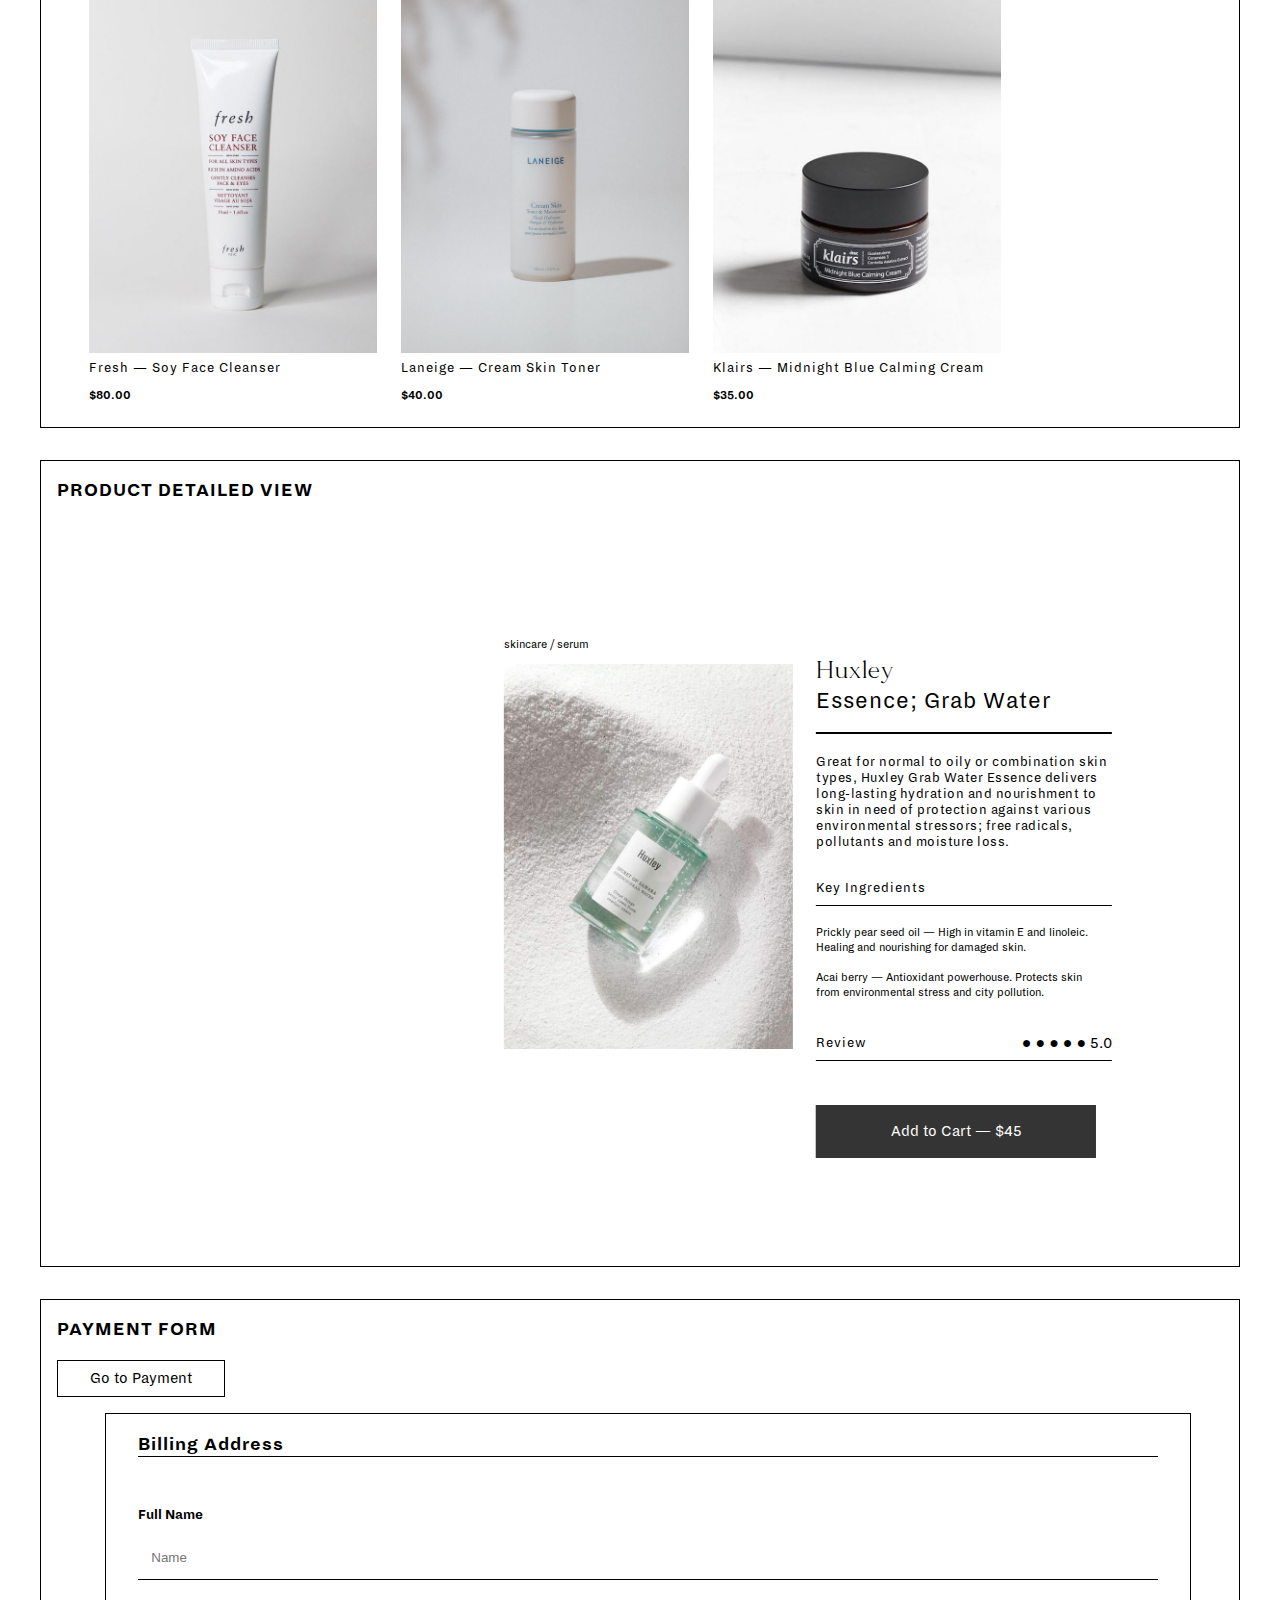
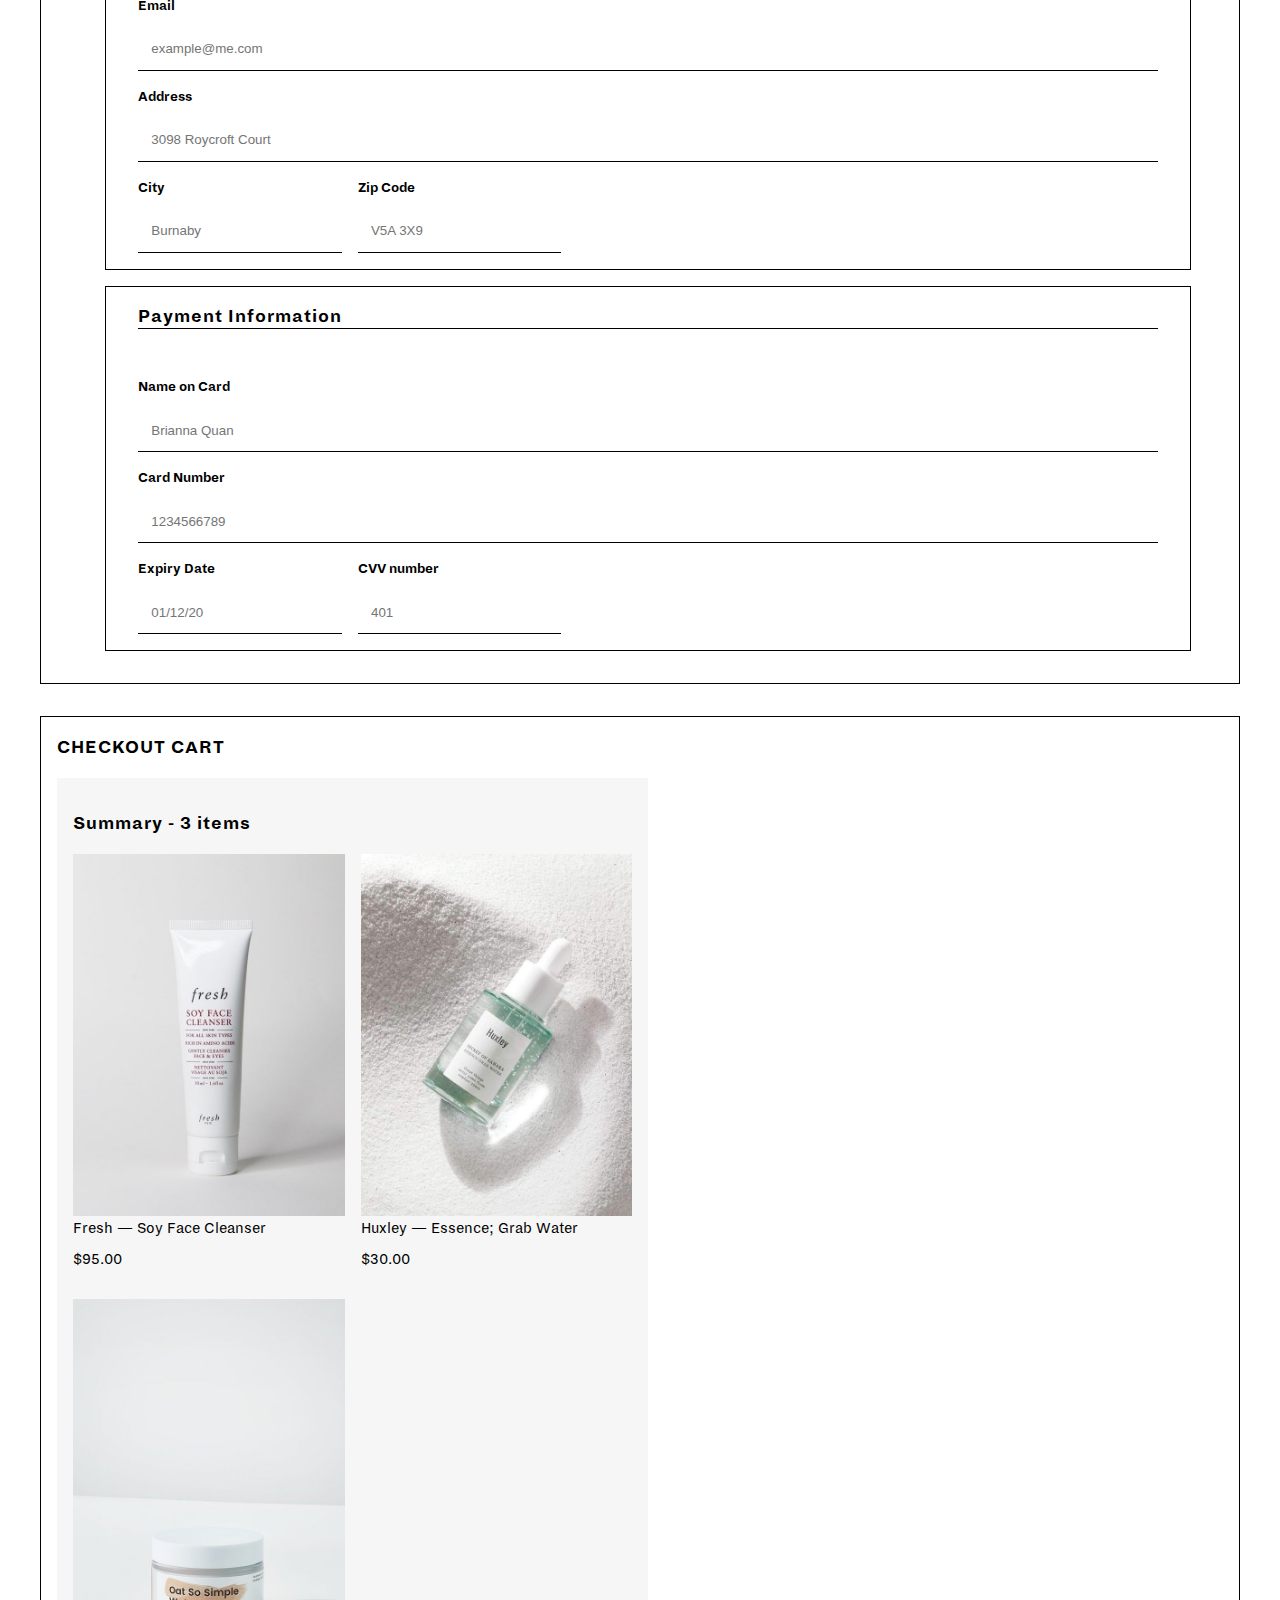
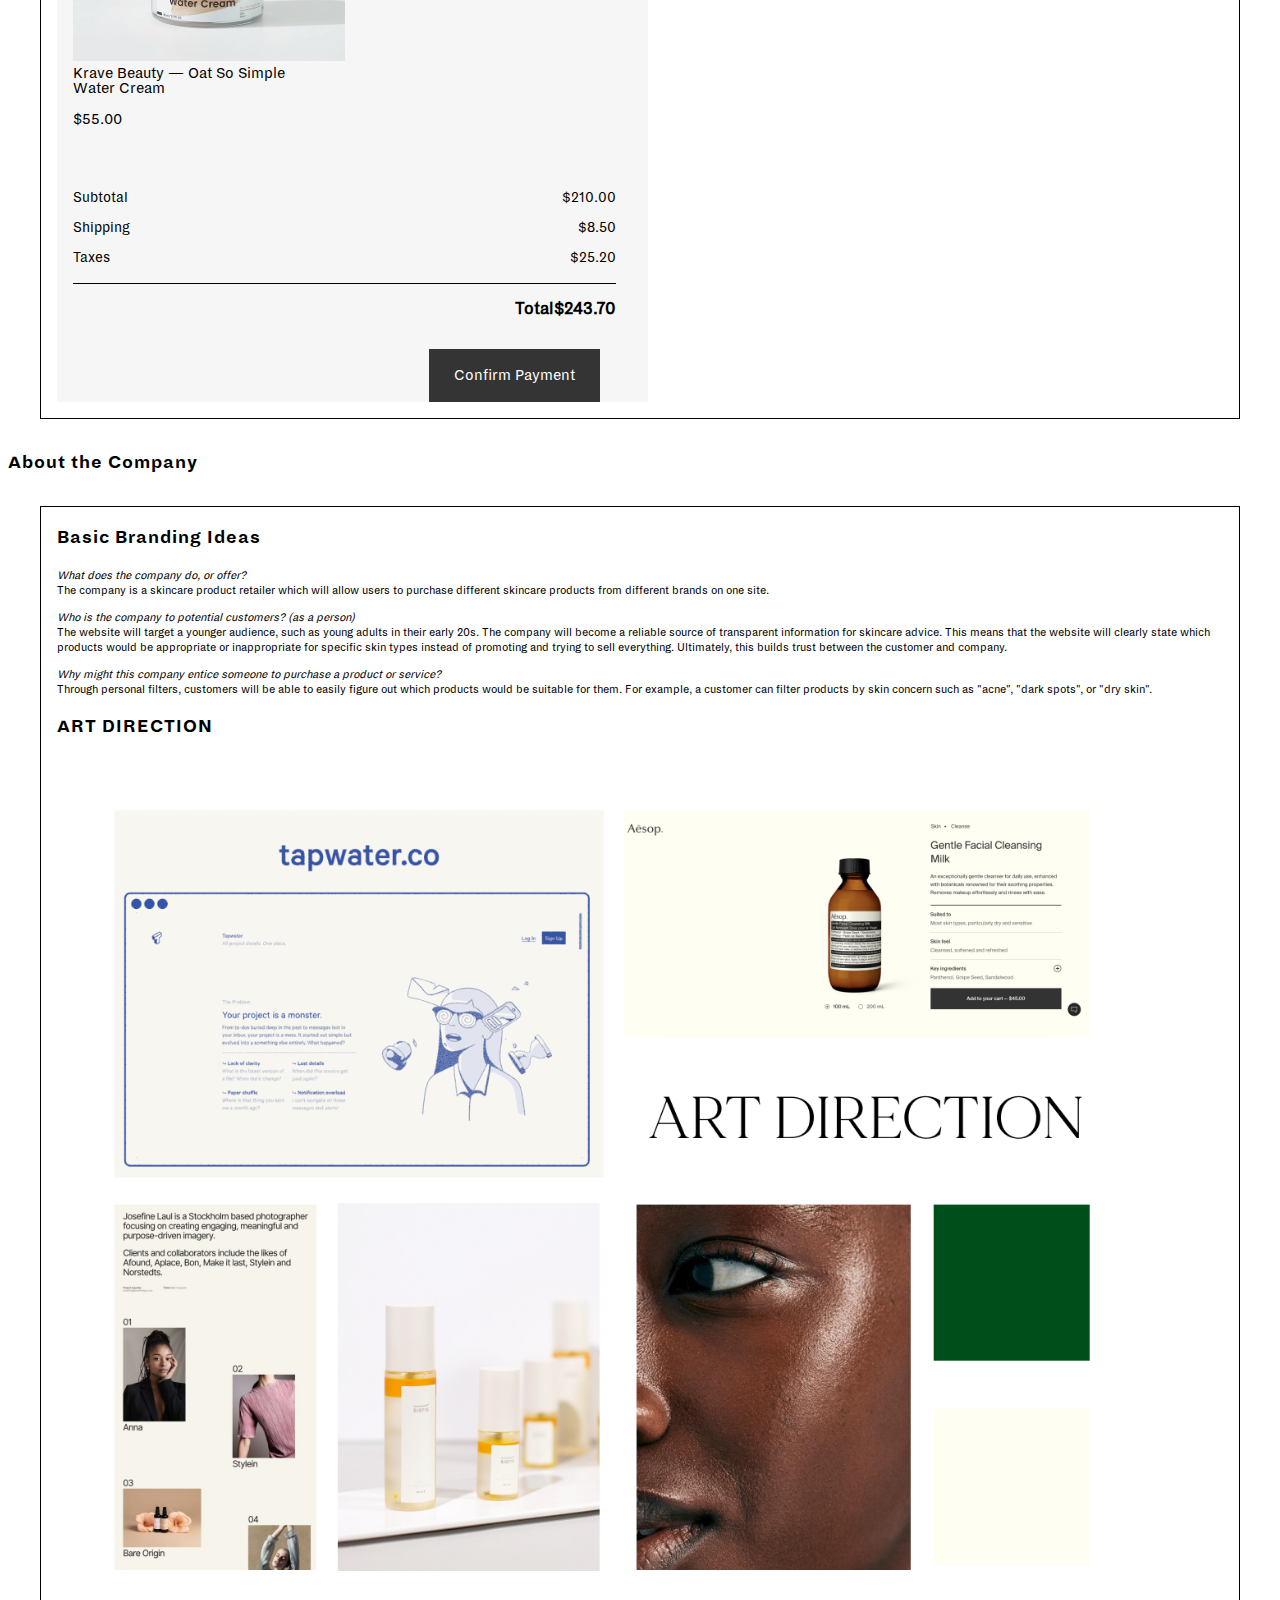
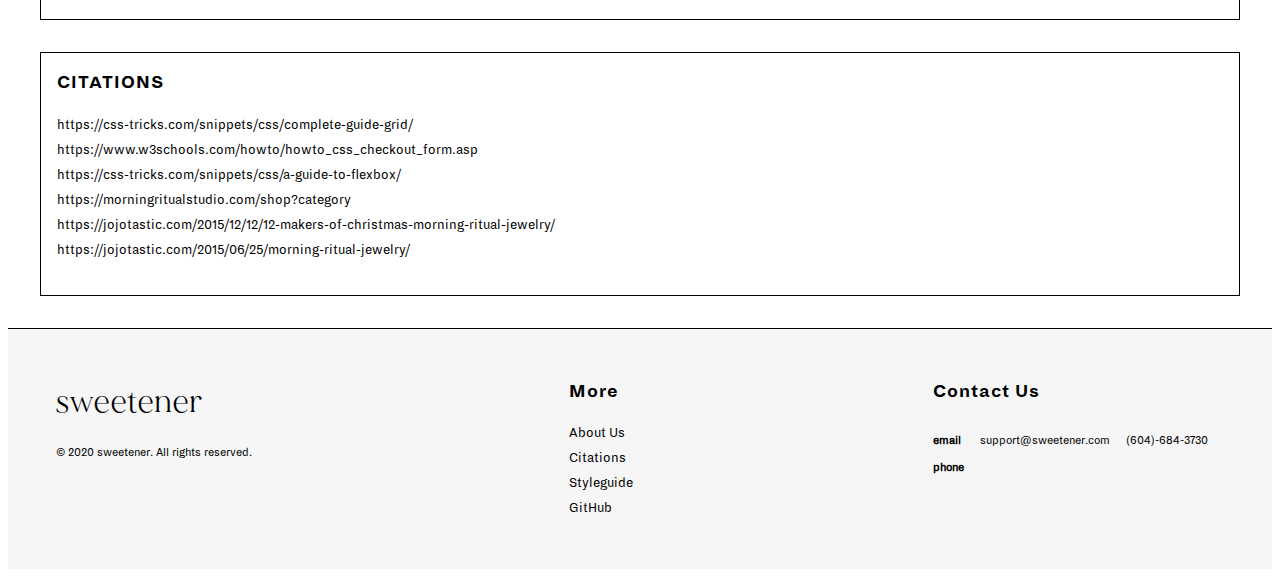
==== commit f6083e4a: "Fixed all errors" ====
--- a/index.html
+++ b/index.html
@@ -379,11 +379,10 @@
 
 <ul>
 
-  <a href="about.html"><li> About Us </li> </a>
-  <a href="citations.html"> <li> Citations </li> </a>
-  <a href="styleguide.html"><li> Styleguide </li> </a>
-    <a href="https://github.com/justinyang212/project2"><li> GitHub </li> </a>
-
+  <li>  <a href="about.html"> About Us </a> </li>
+  <li>  <a href="citations.html">  Citations </a></li>
+  <li>  <a href="styleguide.html">Styleguide  </a></li>
+      <li>  <a href="https://github.com/justinyang212/project2"> GitHub </a></li>
 </ul>
 
 </div>
@@ -396,7 +395,7 @@
 <p> <b> phone </b> </p>
 </div>
 
-<div class="support1" </div>
+<div class="support1"> </div>
 <p> support@sweetener.com </p>
 <p> (604)-684-3730 </p>
 </div>
